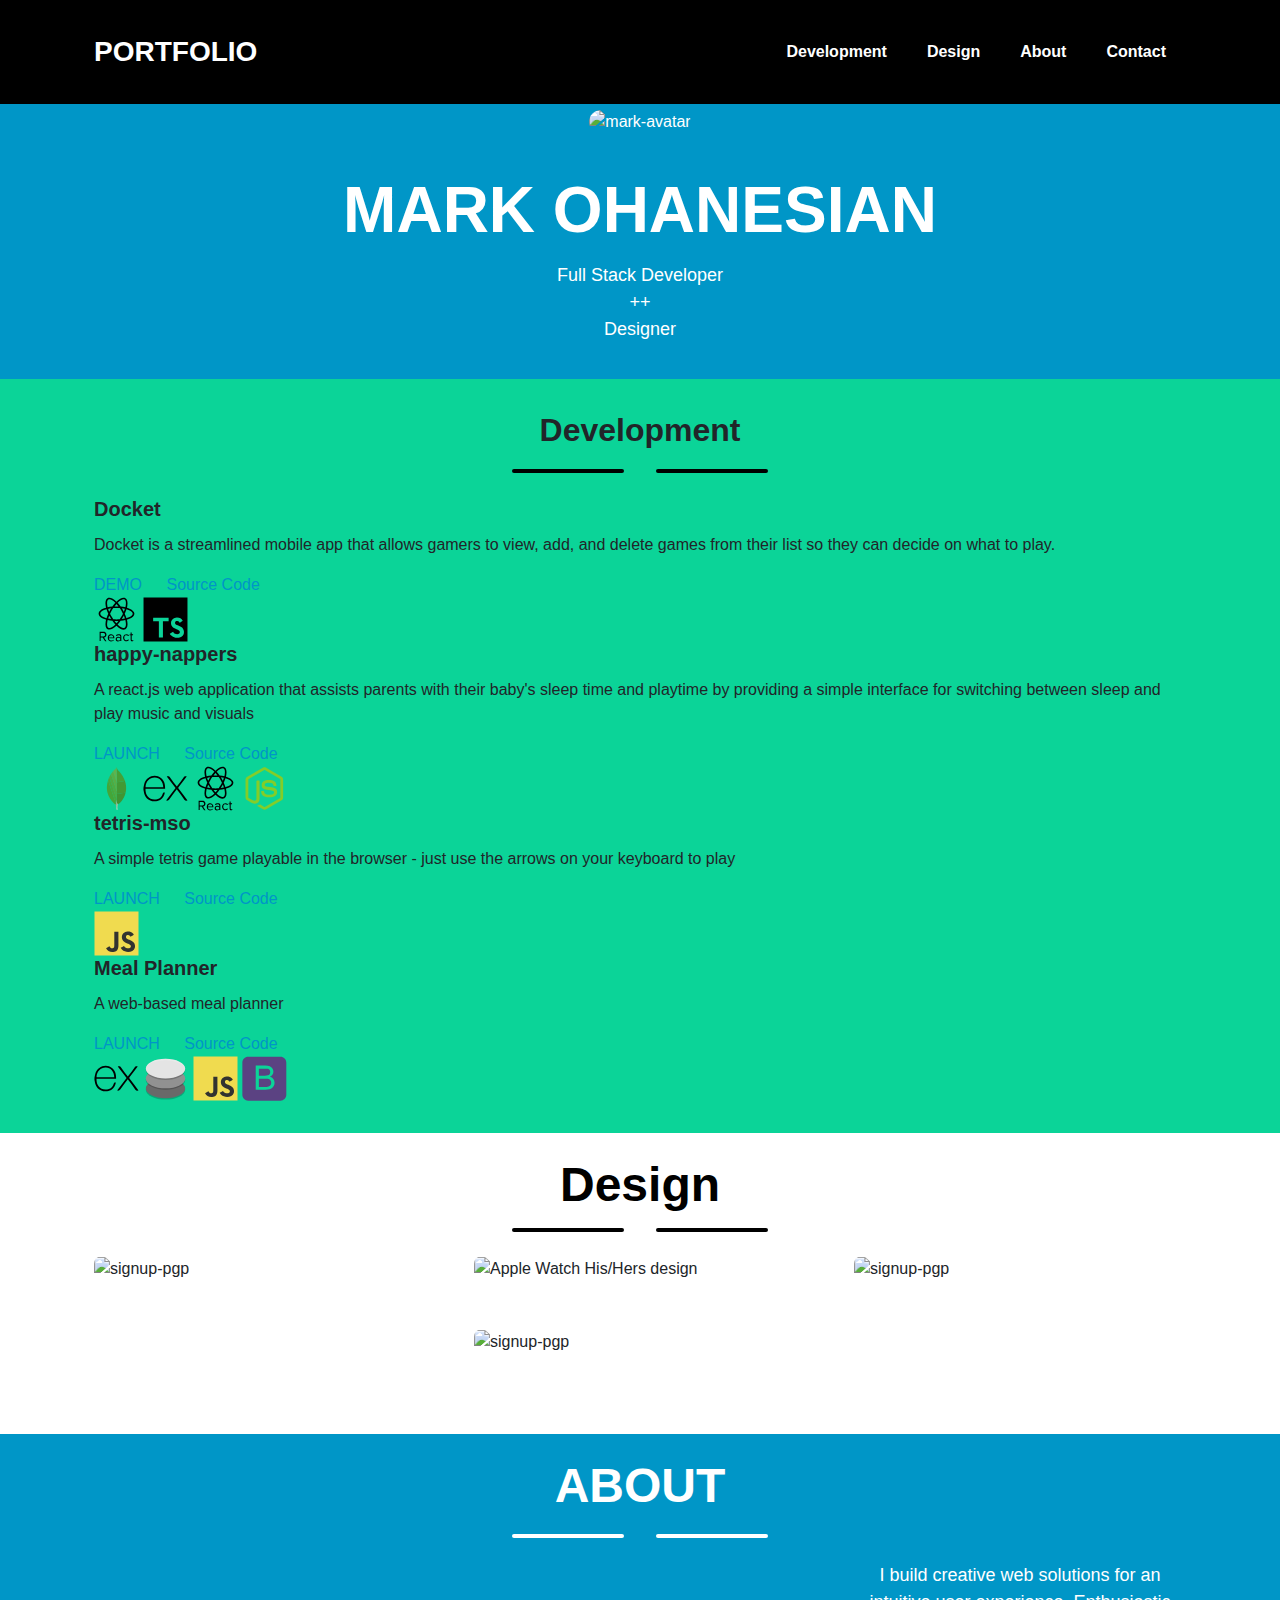
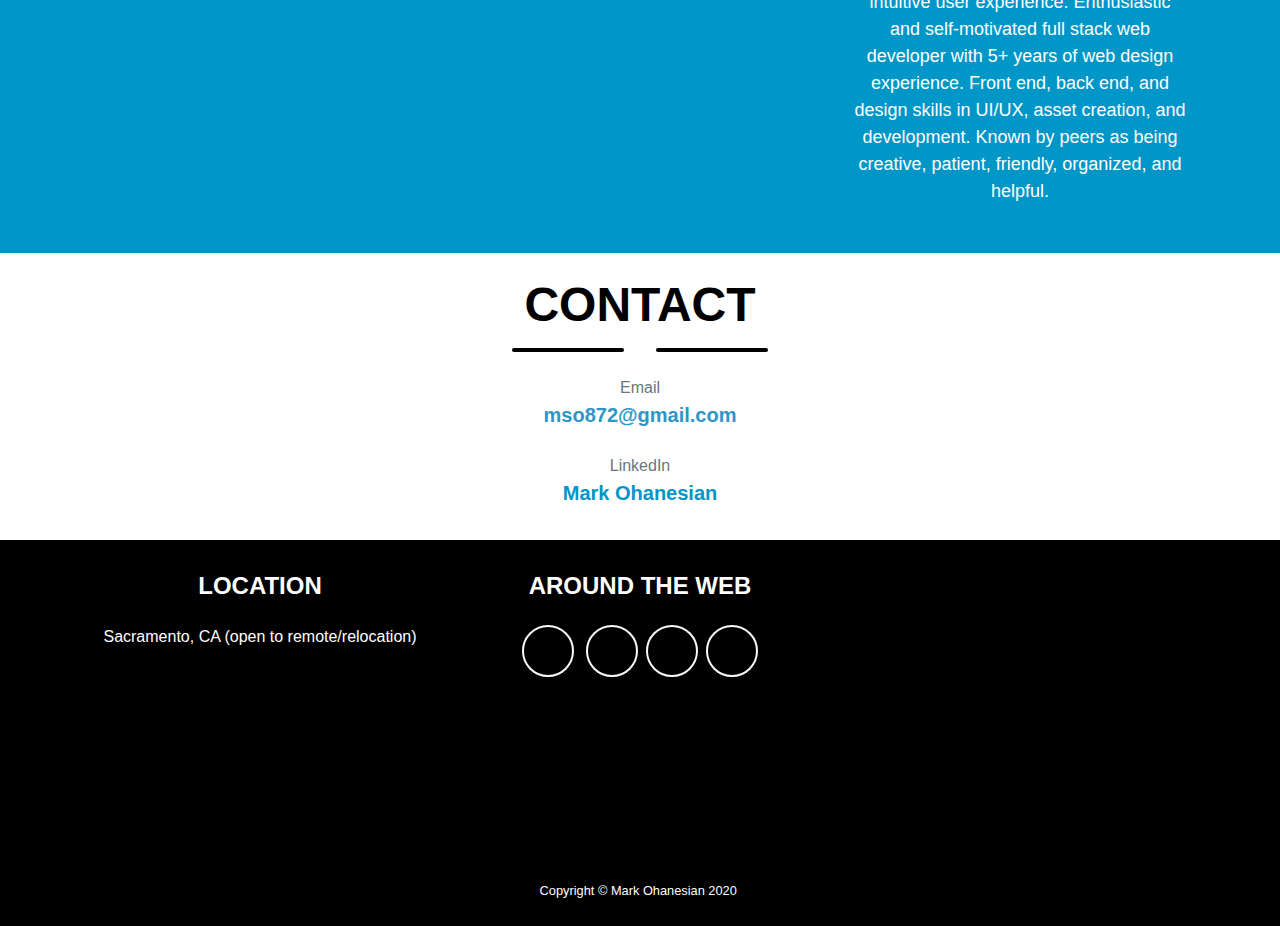
==== index.html @ aee5842e "updated CONTACT email link color" ====
<!DOCTYPE html>
<html lang="en">
  <head>
    <meta charset="utf-8" />
    <meta
      name="viewport"
      content="width=device-width, initial-scale=1, shrink-to-fit=no"
    />
    <meta name="description" content="" />
    <meta name="author" content="" />
    <title>Mark Ohanesian's Portfolio</title>
    <!-- Font Awesome icons (free version)-->
    <script
      src="https://cdnjs.cloudflare.com/ajax/libs/font-awesome/5.13.0/js/all.min.js"
      crossorigin="anonymous"
    ></script>
    <!-- Core theme CSS (includes Bootstrap)-->
    <link href="css/styles.css" rel="stylesheet" />
    <!-- Fonts CSS-->
    <link rel="stylesheet" href="css/heading.css" />
    <link rel="stylesheet" href="css/body.css" />
    <link rel="stylesheet" href="https://cdn.jsdelivr.net/gh/konpa/devicon@master/devicon.min.css">
  </head>
  <body id="page-top">
    <nav class="navbar navbar-expand-lg bg-secondary fixed-top" id="mainNav">
      <div class="container">
        <a class="navbar-brand js-scroll-trigger" href="#page-top">PORTFOLIO</a>
        <button
          class="navbar-toggler navbar-toggler-right font-weight-bold bg-primary text-white rounded"
          id="hamburger"
          type="button"
          data-toggle="collapse"
          data-target="#navbarResponsive"
          aria-controls="navbarResponsive"
          aria-expanded="false"
          aria-label="Toggle navigation"
        >
          <!-- Menu --> <i class="fas fa-bars" id="hamburger-bars"></i>
        </button>
        <div class="collapse navbar-collapse" id="navbarResponsive">
          <ul class="navbar-nav ml-auto">
            <li class="nav-item mx-0 mx-lg-1">
              <a
                class="nav-link py-3 px-0 px-lg-3 rounded js-scroll-trigger"
                href="#development"
                >Development</a
              >
            </li>
            <li class="nav-item mx-0 mx-lg-1">
              <a
                class="nav-link py-3 px-0 px-lg-3 rounded js-scroll-trigger"
                href="#design"
                >Design</a
              >
            </li>
            <li class="nav-item mx-0 mx-lg-1">
              <a
                class="nav-link py-3 px-0 px-lg-3 rounded js-scroll-trigger"
                href="#about"
                >About</a
              >
            </li>
            <li class="nav-item mx-0 mx-lg-1">
              <a
                class="nav-link py-3 px-0 px-lg-3 rounded js-scroll-trigger"
                href="#contact"
                >Contact</a
              >
            </li>
          </ul>
        </div>
      </div>
    </nav>
    <header class="masthead bg-primary text-white text-center" style="padding-top: 110px !important; padding-bottom: 20px !important;">
      <div class="container d-flex align-items-center flex-column">
        <div id="avatar-container"
          <!-- Masthead Avatar Image--><img
            class="masthead-avatar mb-5"
            src="assets/img/1P0A3399.jpg"
            alt="mark-avatar"
            style="border-radius: 150px;"
          />
        </div>
        <!-- Masthead Heading-->
        <h1 style="padding: 0px" class="masthead-heading mb-0">MARK OHANESIAN</h1>
        <br>
        <!-- Masthead Subheading-->
        <p style="padding: 0px" class="avatar-subtitle">
          Full Stack Developer<br>
          ++<br>
          Designer
        </p>
      </div>
    </header>
    <!-- Development section -->
    <section class="page-section portfolio" id="development">
      <div class="container">
        <!-- Development Section Heading-->
        <div class="text-center">
          <h2 "class="page-section-heading text-secondary mb-0 d-inline-block">
            Development
          </h2>
        </div>
        <!-- Icon Divider-->
        <div class="divider-custom">
          <div class="divider-custom-line"></div>
          <div class="divider-custom-icon"><i class="fas fa-code" ></i></div>
          <div class="divider-custom-line"></div>
        </div>
        <!-- Development Items-->
           <!-- Docket -->
            <div class="dev-project">
              <h5 class="card-title">Docket</h5>
              <p class="card-text">Docket is a streamlined mobile app that allows gamers to view, add, and delete games from their list so they can decide on what to play.</p>
              <div>
                <a href="https://github.com/markohanesian/docket/raw/master/assets/gifs/docket.gif" target="_blank" class="card-link">DEMO</a>
                <a href="https://github.com/markohanesian/docket" class="card-link">Source Code</a>
              </div> 
              <div class="dev-project-languages">
                <svg width="45px" height="45px" viewBox="0 0 128 128">
                  <path d="M64 81.7c7.3 7.1 14.5 11.3 20.3 11.3 1.9 0 3.7-.4 5.2-1.3 5.2-3 7.1-10.5 5.3-21.2-.3-1.9-.7-3.8-1.2-5.8 2-.6 3.8-1.2 5.6-1.8 10.1-3.9 15.7-9.3 15.7-15.2 0-6-5.6-11.4-15.7-15.2-1.8-.7-3.6-1.3-5.6-1.8.5-2 .9-3.9 1.2-5.8 1.7-10.9-.2-18.5-5.4-21.5-1.5-.9-3.3-1.3-5.2-1.3-5.7 0-13 4.2-20.3 11.3-7.2-7.1-14.4-11.3-20.2-11.3-1.9 0-3.7.4-5.2 1.3-5.2 3-7.1 10.5-5.3 21.2.3 1.9.7 3.8 1.2 5.8-2 .6-3.8 1.2-5.6 1.8-10.1 3.9-15.7 9.3-15.7 15.2 0 6 5.6 11.4 15.7 15.2 1.8.7 3.6 1.3 5.6 1.8-.5 2-.9 3.9-1.2 5.8-1.7 10.7.2 18.3 5.3 21.2 1.5.9 3.3 1.3 5.2 1.3 5.8.2 13-4 20.3-11zm-5.6-13.5c1.8.1 3.7.1 5.6.1 1.9 0 3.8 0 5.6-.1-1.8 2.4-3.7 4.6-5.6 6.7-1.9-2.1-3.8-4.3-5.6-6.7zm-12.4-10.3c1 1.7 1.9 3.3 3 4.9-3.1-.4-6-.9-8.8-1.5.9-2.7 1.9-5.5 3.1-8.3.8 1.6 1.7 3.3 2.7 4.9zm-5.8-24.1c2.8-.6 5.7-1.1 8.8-1.5-1 1.6-2 3.2-3 4.9-1 1.7-1.9 3.3-2.7 5-1.3-2.9-2.3-5.7-3.1-8.4zm5.5 13.7c1.3-2.7 2.7-5.4 4.3-8.1 1.5-2.6 3.2-5.2 4.9-7.8 3-.2 6-.3 9.1-.3 3.2 0 6.2.1 9.1.3 1.8 2.6 3.4 5.2 4.9 7.8 1.6 2.7 3 5.4 4.3 8.1-1.3 2.7-2.7 5.4-4.3 8.1-1.5 2.6-3.2 5.2-4.9 7.8-3 .2-6 .3-9.1.3-3.2 0-6.2-.1-9.1-.3-1.8-2.6-3.4-5.2-4.9-7.8-1.6-2.7-3-5.4-4.3-8.1zm39.1-5.4l-2.7-5c-1-1.7-1.9-3.3-3-4.9 3.1.4 6 .9 8.8 1.5-.9 2.8-1.9 5.6-3.1 8.4zm0 10.8c1.2 2.8 2.2 5.6 3.1 8.3-2.8.6-5.7 1.1-8.8 1.5 1-1.6 2-3.2 3-4.9.9-1.5 1.8-3.2 2.7-4.9zm2.3 34.7c-.8.5-1.8.7-2.9.7-4.9 0-11-4-17-10 2.9-3.1 5.7-6.6 8.5-10.5 4.7-.4 9.2-1.1 13.4-2.1.5 1.8.8 3.6 1.1 5.4 1.4 8.5.3 14.6-3.1 16.5zm5.2-52.7c11.2 3.2 17.9 8.1 17.9 12.6 0 3.9-4.6 7.8-12.7 10.9-1.6.6-3.4 1.2-5.2 1.7-1.3-4.1-2.9-8.3-4.9-12.6 2-4.3 3.7-8.5 4.9-12.6zm-8-28.2c1.1 0 2 .2 2.9.7 3.3 1.9 4.5 7.9 3.1 16.5-.3 1.7-.7 3.5-1.1 5.4-4.2-.9-8.7-1.6-13.4-2.1-2.7-3.9-5.6-7.4-8.5-10.5 6-5.9 12.1-10 17-10zm-14.7 20.1c-1.8-.1-3.7-.1-5.6-.1s-3.8 0-5.6.1c1.8-2.4 3.7-4.6 5.6-6.7 1.9 2.1 3.8 4.4 5.6 6.7zm-28.7-19.4c.8-.5 1.8-.7 2.9-.7 4.9 0 11 4 17 10-2.9 3.1-5.7 6.6-8.5 10.5-4.7.4-9.2 1.1-13.4 2.1-.5-1.8-.8-3.6-1.1-5.4-1.4-8.5-.3-14.5 3.1-16.5zm-5.2 52.7c-11.2-3.2-17.9-8.1-17.9-12.6 0-3.9 4.6-7.8 12.7-10.9 1.6-.6 3.4-1.2 5.2-1.7 1.3 4.1 2.9 8.3 4.9 12.6-2 4.3-3.7 8.6-4.9 12.6zm2.1 11c.3-1.7.7-3.5 1.1-5.4 4.2.9 8.7 1.6 13.4 2.1 2.7 3.9 5.6 7.4 8.5 10.5-6 5.9-12.1 10-17 10-1.1 0-2-.2-2.9-.7-3.4-1.9-4.5-8-3.1-16.5zM33.6 112.3c2.2-2.7 2.3-5.7 1.1-8.7-1.2-3-3.7-4.4-6.8-4.5-3.7-.1-7.5 0-11.2 0h-.7v25.9h3v-9.8h4.7c.6 0 1.1.2 1.4.7l6 9.3c.1.2.4.5.6.5h3.9c-2.4-3.7-4.7-7.2-7.1-10.8 2.1-.3 3.9-1 5.1-2.6zm-14.6-.2v-9.9h1.1c2.3 0 4.7-.1 7 .1 2.7.1 4.6 2.2 4.6 4.9s-2.2 4.8-4.9 4.9c-2.4.1-4.8 0-7.8 0zM57.7 113.4c-1.6-7-8-8.8-12.9-6.6-3.8 1.7-5.5 5-5.6 9.1-.1 3.1.8 5.9 3.2 8 2.7 2.4 6 2.7 9.4 2.1 1.9-.4 3.6-1.3 4.9-2.7-.5-.7-1-1.4-1.5-2-2.8 2.4-5.9 3.2-9.3 1.6-2.2-1.1-3.3-3.8-3.5-5.8h15.5v-1.3c.1-.9 0-1.7-.2-2.4zm-15.1 1.6c-.3-3 2.7-6.2 6-6.2 3.8-.1 6.2 2.2 6.3 6.2h-12.3zM73.3 106.3c-1.5-.3-3.1-.4-4.6-.3-2.4.2-4.5 1.3-6.2 3.1.5.7.9 1.4 1.5 2.2.2-.2.4-.4.6-.5 1.6-1.5 3.5-2.3 5.8-2.1 1.8.1 3.5.7 4 2.5.4 1.4.3 2.9.4 4.4-.3 0-.4-.1-.5-.2-2.4-2-5.1-2.4-8-1.7-2.7.7-4.4 2.8-4.6 5.5-.2 3.1 1.2 5.4 3.9 6.5 1.7.7 3.6.7 5.4.3 1.4-.3 2-1.1 4-2.2v1.3h2.8c0-4 .1-8.9 0-13.5 0-2.9-1.7-4.7-4.5-5.3zm1.4 12.6c-.1.3 0 .6 0 .9 0 2.1-.5 2.8-2.5 3.6-1.4.5-2.9.7-4.4.2-1.7-.5-2.9-2-2.9-3.7-.1-1.7 1-3.4 2.7-3.9 2.3-.8 4.4-.3 6.3 1.1.6.5 1 1 .8 1.8zM90.3 109c2.6-.8 5-.3 6.8 1.9l.3.2c.7-.6 1.3-1.2 2.1-1.9-.3-.3-.4-.5-.6-.8-2.9-3.1-8.6-3.5-12.1-1-4.9 3.6-4.8 10.6-2.4 14.3 2.3 3.5 5.6 4.7 9.5 4.2 2.3-.3 4.2-1.4 5.7-3.3-.7-.6-1.4-1.2-2.1-1.9-.2.2-.3.3-.4.5-2.7 3-7.2 2.7-9.6-.5-1.4-1.9-1.7-4.1-1.3-6.3.2-2.5 1.5-4.5 4.1-5.4zM111.1 122.6c-.2.1-.3.2-.3.2-.8.6-1.6.7-2.5.4-.9-.4-1-1.2-1.1-2v-11.4c0-.2 0 .2.1-.8h3.8v-3h-4v-5h-3v5.4h-2.6c-.2 0-.5.2-.5.4-.1.7 0 1.2 0 2.2h3.2v12.799999999999999c0 1.6.4 3 1.8 3.8 1.5.9 4.4.7 5.7-.4.2-.1.3-.5.3-.6-.3-.6-.6-1.3-.9-2z"></path>
                </svg>
                <svg width="45px" height="45px" viewBox="0 0 128 128">
                  <path id="original-2" data-name="original" class="cls-2" d="M1.5,63.91v62.5h125V1.41H1.5Zm100.73-5a15.56,15.56,0,0,1,7.82,4.5,20.58,20.58,0,0,1,3,4c0,.16-5.4,3.81-8.69,5.85-.12.08-.6-.44-1.13-1.23a7.09,7.09,0,0,0-5.87-3.53c-3.79-.26-6.23,1.73-6.21,5a4.58,4.58,0,0,0,.54,2.34c.83,1.73,2.38,2.76,7.24,4.86,8.95,3.85,12.78,6.39,15.16,10,2.66,4,3.25,10.46,1.45,15.24-2,5.2-6.9,8.73-13.83,9.9a38.32,38.32,0,0,1-9.52-.1,23,23,0,0,1-12.72-6.63c-1.15-1.27-3.39-4.58-3.25-4.82a9.34,9.34,0,0,1,1.15-.73L82,101l3.59-2.08.75,1.11a16.78,16.78,0,0,0,4.74,4.54c4,2.1,9.46,1.81,12.16-.62a5.43,5.43,0,0,0,.69-6.92c-1-1.39-3-2.56-8.59-5-6.45-2.78-9.23-4.5-11.77-7.24a16.48,16.48,0,0,1-3.43-6.25,25,25,0,0,1-.22-8c1.33-6.23,6-10.58,12.82-11.87A31.66,31.66,0,0,1,102.23,58.93ZM72.89,64.15l0,5.12H56.66V115.5H45.15V69.26H28.88v-5A49.19,49.19,0,0,1,29,59.09C29.08,59,39,59,51,59L72.83,59Z"></path>
                </svg>
              </div>
            </div>
          <!-- happy-nappers -->
          <div class="dev-project">
            <h5 class="card-title">happy-nappers</h5>
            <p class="card-text">A react.js web application that assists parents with their baby's sleep time and playtime by providing a simple interface for switching between sleep and play music and visuals</p>
            <div>
              <a href="https://happy-nappers.herokuapp.com/login" class="card-link">LAUNCH</a>
              <a href="https://github.com/markohanesian/happy-nappers" class="card-link">Source Code</a>
            </div>  
            <div class="dev-project-languages">
              <svg width="45px" height="45px" viewBox="0 0 128 128">
                <path fill-rule="evenodd" clip-rule="evenodd" fill="#439934" d="M88.038 42.812c1.605 4.643 2.761 9.383 3.141 14.296.472 6.095.256 12.147-1.029 18.142-.035.165-.109.32-.164.48-.403.001-.814-.049-1.208.012-3.329.523-6.655 1.065-9.981 1.604-3.438.557-6.881 1.092-10.313 1.687-1.216.21-2.721-.041-3.212 1.641-.014.046-.154.054-.235.08l.166-10.051c-.057-8.084-.113-16.168-.169-24.252l1.602-.275c2.62-.429 5.24-.864 7.862-1.281 3.129-.497 6.261-.98 9.392-1.465 1.381-.215 2.764-.412 4.148-.618z"></path><path fill-rule="evenodd" clip-rule="evenodd" fill="#45A538" d="M61.729 110.054c-1.69-1.453-3.439-2.842-5.059-4.37-8.717-8.222-15.093-17.899-18.233-29.566-.865-3.211-1.442-6.474-1.627-9.792-.13-2.322-.318-4.665-.154-6.975.437-6.144 1.325-12.229 3.127-18.147l.099-.138c.175.233.427.439.516.702 1.759 5.18 3.505 10.364 5.242 15.551 5.458 16.3 10.909 32.604 16.376 48.9.107.318.384.579.583.866l-.87 2.969z"></path><path fill-rule="evenodd" clip-rule="evenodd" fill="#46A037" d="M88.038 42.812c-1.384.206-2.768.403-4.149.616-3.131.485-6.263.968-9.392 1.465-2.622.417-5.242.852-7.862 1.281l-1.602.275-.012-1.045c-.053-.859-.144-1.717-.154-2.576-.069-5.478-.112-10.956-.18-16.434-.042-3.429-.105-6.857-.175-10.285-.043-2.13-.089-4.261-.185-6.388-.052-1.143-.236-2.28-.311-3.423-.042-.657.016-1.319.029-1.979.817 1.583 1.616 3.178 2.456 4.749 1.327 2.484 3.441 4.314 5.344 6.311 7.523 7.892 12.864 17.068 16.193 27.433z"></path><path fill-rule="evenodd" clip-rule="evenodd" fill="#409433" d="M65.036 80.753c.081-.026.222-.034.235-.08.491-1.682 1.996-1.431 3.212-1.641 3.432-.594 6.875-1.13 10.313-1.687 3.326-.539 6.652-1.081 9.981-1.604.394-.062.805-.011 1.208-.012-.622 2.22-1.112 4.488-1.901 6.647-.896 2.449-1.98 4.839-3.131 7.182-1.72 3.503-3.863 6.77-6.353 9.763-1.919 2.308-4.058 4.441-6.202 6.548-1.185 1.165-2.582 2.114-3.882 3.161l-.337-.23-1.214-1.038-1.256-2.753c-.865-3.223-1.319-6.504-1.394-9.838l.023-.561.171-2.426c.057-.828.133-1.655.168-2.485.129-2.982.241-5.964.359-8.946z"></path><path fill-rule="evenodd" clip-rule="evenodd" fill="#4FAA41" d="M65.036 80.753c-.118 2.982-.23 5.964-.357 8.947-.035.83-.111 1.657-.168 2.485l-.765.289c-1.699-5.002-3.399-9.951-5.062-14.913-2.75-8.209-5.467-16.431-8.213-24.642-2.217-6.628-4.452-13.249-6.7-19.867-.105-.31-.407-.552-.617-.826l4.896-9.002c.168.292.39.565.496.879 2.265 6.703 4.526 13.407 6.768 20.118 2.916 8.73 5.814 17.467 8.728 26.198.116.349.308.671.491 1.062l.67-.78c-.056 3.351-.112 6.701-.167 10.052z"></path><path fill-rule="evenodd" clip-rule="evenodd" fill="#4AA73C" d="M43.155 32.227c.21.274.511.516.617.826 2.248 6.618 4.483 13.239 6.7 19.867 2.746 8.211 5.463 16.433 8.213 24.642 1.662 4.961 3.362 9.911 5.062 14.913l.765-.289-.171 2.426-.155.559c-.266 2.656-.49 5.318-.814 7.968-.163 1.328-.509 2.632-.772 3.947-.198-.287-.476-.548-.583-.866-5.467-16.297-10.918-32.6-16.376-48.9-1.737-5.187-3.483-10.371-5.242-15.551-.089-.263-.34-.469-.516-.702 1.09-2.947 2.181-5.894 3.272-8.84z"></path><path fill-rule="evenodd" clip-rule="evenodd" fill="#57AE47" d="M65.202 70.702l-.67.78c-.183-.391-.375-.714-.491-1.062-2.913-8.731-5.812-17.468-8.728-26.198-2.242-6.711-4.503-13.415-6.768-20.118-.105-.314-.327-.588-.496-.879l6.055-7.965c.191.255.463.482.562.769 1.681 4.921 3.347 9.848 5.003 14.778 1.547 4.604 3.071 9.215 4.636 13.813.105.308.47.526.714.786l.012 1.045c.058 8.082.115 16.167.171 24.251z"></path><path fill-rule="evenodd" clip-rule="evenodd" fill="#60B24F" d="M65.021 45.404c-.244-.26-.609-.478-.714-.786-1.565-4.598-3.089-9.209-4.636-13.813-1.656-4.93-3.322-9.856-5.003-14.778-.099-.287-.371-.514-.562-.769 1.969-1.928 3.877-3.925 5.925-5.764 1.821-1.634 3.285-3.386 3.352-5.968.003-.107.059-.214.145-.514l.519 1.306c-.013.661-.072 1.322-.029 1.979.075 1.143.259 2.28.311 3.423.096 2.127.142 4.258.185 6.388.069 3.428.132 6.856.175 10.285.067 5.478.111 10.956.18 16.434.008.861.098 1.718.152 2.577z"></path><path fill-rule="evenodd" clip-rule="evenodd" fill="#A9AA88" d="M62.598 107.085c.263-1.315.609-2.62.772-3.947.325-2.649.548-5.312.814-7.968l.066-.01.066.011c.075 3.334.529 6.615 1.394 9.838-.176.232-.425.439-.518.701-.727 2.05-1.412 4.116-2.143 6.166-.1.28-.378.498-.574.744l-.747-2.566.87-2.969z"></path><path fill-rule="evenodd" clip-rule="evenodd" fill="#B6B598" d="M62.476 112.621c.196-.246.475-.464.574-.744.731-2.05 1.417-4.115 2.143-6.166.093-.262.341-.469.518-.701l1.255 2.754c-.248.352-.59.669-.728 1.061l-2.404 7.059c-.099.283-.437.483-.663.722l-.695-3.985z"></path><path fill-rule="evenodd" clip-rule="evenodd" fill="#C2C1A7" d="M63.171 116.605c.227-.238.564-.439.663-.722l2.404-7.059c.137-.391.48-.709.728-1.061l1.215 1.037c-.587.58-.913 1.25-.717 2.097l-.369 1.208c-.168.207-.411.387-.494.624-.839 2.403-1.64 4.819-2.485 7.222-.107.305-.404.544-.614.812-.109-1.387-.22-2.771-.331-4.158z"></path><path fill-rule="evenodd" clip-rule="evenodd" fill="#CECDB7" d="M63.503 120.763c.209-.269.506-.508.614-.812.845-2.402 1.646-4.818 2.485-7.222.083-.236.325-.417.494-.624l-.509 5.545c-.136.157-.333.294-.398.477-.575 1.614-1.117 3.24-1.694 4.854-.119.333-.347.627-.525.938-.158-.207-.441-.407-.454-.623-.051-.841-.016-1.688-.013-2.533z"></path><path fill-rule="evenodd" clip-rule="evenodd" fill="#DBDAC7" d="M63.969 123.919c.178-.312.406-.606.525-.938.578-1.613 1.119-3.239 1.694-4.854.065-.183.263-.319.398-.477l.012 3.64-1.218 3.124-1.411-.495z"></path><path fill-rule="evenodd" clip-rule="evenodd" fill="#EBE9DC" d="M65.38 124.415l1.218-3.124.251 3.696-1.469-.572z"></path><path fill-rule="evenodd" clip-rule="evenodd" fill="#CECDB7" d="M67.464 110.898c-.196-.847.129-1.518.717-2.097l.337.23-1.054 1.867z"></path><path fill-rule="evenodd" clip-rule="evenodd" fill="#4FAA41" d="M64.316 95.172l-.066-.011-.066.01.155-.559-.023.56z"></path>
              </svg>
              <svg width="45px" height="45px" viewBox="0 0 128 128">
                <path d="M126.67,98.44c-4.56,1.16-7.38.05-9.91-3.75-5.68-8.51-11.95-16.63-18-24.9-.78-1.07-1.59-2.12-2.6-3.45C89,76,81.85,85.2,75.14,94.77c-2.4,3.42-4.92,4.91-9.4,3.7L92.66,62.34,67.6,29.71c4.31-.84,7.29-.41,9.93,3.45,5.83,8.52,12.26,16.63,18.67,25.21C102.65,49.82,109,41.7,115,33.26c2.41-3.42,5-4.72,9.33-3.46-3.28,4.35-6.49,8.63-9.72,12.88-4.36,5.73-8.64,11.53-13.16,17.14-1.61,2-1.35,3.3.09,5.19C109.9,76,118.16,87.1,126.67,98.44Z"></path><path d="M1.33,61.74c.72-3.61,1.2-7.29,2.2-10.83,6-21.43,30.6-30.34,47.5-17.06C60.93,41.64,63.39,52.62,62.9,65H7.1c-.84,22.21,15.15,35.62,35.53,28.78,7.15-2.4,11.36-8,13.47-15,1.07-3.51,2.84-4.06,6.14-3.06-1.69,8.76-5.52,16.08-13.52,20.66-12,6.86-29.13,4.64-38.14-4.89C5.26,85.89,3,78.92,2,71.39c-.15-1.2-.46-2.38-.7-3.57Q1.33,64.78,1.33,61.74ZM7.2,60.25H57.63c-.33-16.06-10.33-27.47-24-27.57C18.63,32.56,7.85,43.7,7.2,60.25Z"></path>
              </svg>
              <svg width="45px" height="45px" viewBox="0 0 128 128">
                <path d="M64 81.7c7.3 7.1 14.5 11.3 20.3 11.3 1.9 0 3.7-.4 5.2-1.3 5.2-3 7.1-10.5 5.3-21.2-.3-1.9-.7-3.8-1.2-5.8 2-.6 3.8-1.2 5.6-1.8 10.1-3.9 15.7-9.3 15.7-15.2 0-6-5.6-11.4-15.7-15.2-1.8-.7-3.6-1.3-5.6-1.8.5-2 .9-3.9 1.2-5.8 1.7-10.9-.2-18.5-5.4-21.5-1.5-.9-3.3-1.3-5.2-1.3-5.7 0-13 4.2-20.3 11.3-7.2-7.1-14.4-11.3-20.2-11.3-1.9 0-3.7.4-5.2 1.3-5.2 3-7.1 10.5-5.3 21.2.3 1.9.7 3.8 1.2 5.8-2 .6-3.8 1.2-5.6 1.8-10.1 3.9-15.7 9.3-15.7 15.2 0 6 5.6 11.4 15.7 15.2 1.8.7 3.6 1.3 5.6 1.8-.5 2-.9 3.9-1.2 5.8-1.7 10.7.2 18.3 5.3 21.2 1.5.9 3.3 1.3 5.2 1.3 5.8.2 13-4 20.3-11zm-5.6-13.5c1.8.1 3.7.1 5.6.1 1.9 0 3.8 0 5.6-.1-1.8 2.4-3.7 4.6-5.6 6.7-1.9-2.1-3.8-4.3-5.6-6.7zm-12.4-10.3c1 1.7 1.9 3.3 3 4.9-3.1-.4-6-.9-8.8-1.5.9-2.7 1.9-5.5 3.1-8.3.8 1.6 1.7 3.3 2.7 4.9zm-5.8-24.1c2.8-.6 5.7-1.1 8.8-1.5-1 1.6-2 3.2-3 4.9-1 1.7-1.9 3.3-2.7 5-1.3-2.9-2.3-5.7-3.1-8.4zm5.5 13.7c1.3-2.7 2.7-5.4 4.3-8.1 1.5-2.6 3.2-5.2 4.9-7.8 3-.2 6-.3 9.1-.3 3.2 0 6.2.1 9.1.3 1.8 2.6 3.4 5.2 4.9 7.8 1.6 2.7 3 5.4 4.3 8.1-1.3 2.7-2.7 5.4-4.3 8.1-1.5 2.6-3.2 5.2-4.9 7.8-3 .2-6 .3-9.1.3-3.2 0-6.2-.1-9.1-.3-1.8-2.6-3.4-5.2-4.9-7.8-1.6-2.7-3-5.4-4.3-8.1zm39.1-5.4l-2.7-5c-1-1.7-1.9-3.3-3-4.9 3.1.4 6 .9 8.8 1.5-.9 2.8-1.9 5.6-3.1 8.4zm0 10.8c1.2 2.8 2.2 5.6 3.1 8.3-2.8.6-5.7 1.1-8.8 1.5 1-1.6 2-3.2 3-4.9.9-1.5 1.8-3.2 2.7-4.9zm2.3 34.7c-.8.5-1.8.7-2.9.7-4.9 0-11-4-17-10 2.9-3.1 5.7-6.6 8.5-10.5 4.7-.4 9.2-1.1 13.4-2.1.5 1.8.8 3.6 1.1 5.4 1.4 8.5.3 14.6-3.1 16.5zm5.2-52.7c11.2 3.2 17.9 8.1 17.9 12.6 0 3.9-4.6 7.8-12.7 10.9-1.6.6-3.4 1.2-5.2 1.7-1.3-4.1-2.9-8.3-4.9-12.6 2-4.3 3.7-8.5 4.9-12.6zm-8-28.2c1.1 0 2 .2 2.9.7 3.3 1.9 4.5 7.9 3.1 16.5-.3 1.7-.7 3.5-1.1 5.4-4.2-.9-8.7-1.6-13.4-2.1-2.7-3.9-5.6-7.4-8.5-10.5 6-5.9 12.1-10 17-10zm-14.7 20.1c-1.8-.1-3.7-.1-5.6-.1s-3.8 0-5.6.1c1.8-2.4 3.7-4.6 5.6-6.7 1.9 2.1 3.8 4.4 5.6 6.7zm-28.7-19.4c.8-.5 1.8-.7 2.9-.7 4.9 0 11 4 17 10-2.9 3.1-5.7 6.6-8.5 10.5-4.7.4-9.2 1.1-13.4 2.1-.5-1.8-.8-3.6-1.1-5.4-1.4-8.5-.3-14.5 3.1-16.5zm-5.2 52.7c-11.2-3.2-17.9-8.1-17.9-12.6 0-3.9 4.6-7.8 12.7-10.9 1.6-.6 3.4-1.2 5.2-1.7 1.3 4.1 2.9 8.3 4.9 12.6-2 4.3-3.7 8.6-4.9 12.6zm2.1 11c.3-1.7.7-3.5 1.1-5.4 4.2.9 8.7 1.6 13.4 2.1 2.7 3.9 5.6 7.4 8.5 10.5-6 5.9-12.1 10-17 10-1.1 0-2-.2-2.9-.7-3.4-1.9-4.5-8-3.1-16.5zM33.6 112.3c2.2-2.7 2.3-5.7 1.1-8.7-1.2-3-3.7-4.4-6.8-4.5-3.7-.1-7.5 0-11.2 0h-.7v25.9h3v-9.8h4.7c.6 0 1.1.2 1.4.7l6 9.3c.1.2.4.5.6.5h3.9c-2.4-3.7-4.7-7.2-7.1-10.8 2.1-.3 3.9-1 5.1-2.6zm-14.6-.2v-9.9h1.1c2.3 0 4.7-.1 7 .1 2.7.1 4.6 2.2 4.6 4.9s-2.2 4.8-4.9 4.9c-2.4.1-4.8 0-7.8 0zM57.7 113.4c-1.6-7-8-8.8-12.9-6.6-3.8 1.7-5.5 5-5.6 9.1-.1 3.1.8 5.9 3.2 8 2.7 2.4 6 2.7 9.4 2.1 1.9-.4 3.6-1.3 4.9-2.7-.5-.7-1-1.4-1.5-2-2.8 2.4-5.9 3.2-9.3 1.6-2.2-1.1-3.3-3.8-3.5-5.8h15.5v-1.3c.1-.9 0-1.7-.2-2.4zm-15.1 1.6c-.3-3 2.7-6.2 6-6.2 3.8-.1 6.2 2.2 6.3 6.2h-12.3zM73.3 106.3c-1.5-.3-3.1-.4-4.6-.3-2.4.2-4.5 1.3-6.2 3.1.5.7.9 1.4 1.5 2.2.2-.2.4-.4.6-.5 1.6-1.5 3.5-2.3 5.8-2.1 1.8.1 3.5.7 4 2.5.4 1.4.3 2.9.4 4.4-.3 0-.4-.1-.5-.2-2.4-2-5.1-2.4-8-1.7-2.7.7-4.4 2.8-4.6 5.5-.2 3.1 1.2 5.4 3.9 6.5 1.7.7 3.6.7 5.4.3 1.4-.3 2-1.1 4-2.2v1.3h2.8c0-4 .1-8.9 0-13.5 0-2.9-1.7-4.7-4.5-5.3zm1.4 12.6c-.1.3 0 .6 0 .9 0 2.1-.5 2.8-2.5 3.6-1.4.5-2.9.7-4.4.2-1.7-.5-2.9-2-2.9-3.7-.1-1.7 1-3.4 2.7-3.9 2.3-.8 4.4-.3 6.3 1.1.6.5 1 1 .8 1.8zM90.3 109c2.6-.8 5-.3 6.8 1.9l.3.2c.7-.6 1.3-1.2 2.1-1.9-.3-.3-.4-.5-.6-.8-2.9-3.1-8.6-3.5-12.1-1-4.9 3.6-4.8 10.6-2.4 14.3 2.3 3.5 5.6 4.7 9.5 4.2 2.3-.3 4.2-1.4 5.7-3.3-.7-.6-1.4-1.2-2.1-1.9-.2.2-.3.3-.4.5-2.7 3-7.2 2.7-9.6-.5-1.4-1.9-1.7-4.1-1.3-6.3.2-2.5 1.5-4.5 4.1-5.4zM111.1 122.6c-.2.1-.3.2-.3.2-.8.6-1.6.7-2.5.4-.9-.4-1-1.2-1.1-2v-11.4c0-.2 0 .2.1-.8h3.8v-3h-4v-5h-3v5.4h-2.6c-.2 0-.5.2-.5.4-.1.7 0 1.2 0 2.2h3.2v12.799999999999999c0 1.6.4 3 1.8 3.8 1.5.9 4.4.7 5.7-.4.2-.1.3-.5.3-.6-.3-.6-.6-1.3-.9-2z"></path>
              </svg>
              <svg width="45px" height="45px" viewBox="0 0 128 128">
                <path fill="#83CD29" d="M112.771 30.334l-44.097-25.605c-2.781-1.584-6.402-1.584-9.205 0l-44.568 25.605c-2.87 1.651-4.901 4.754-4.901 8.073v51.142c0 3.319 2.084 6.423 4.954 8.083l11.775 6.688c5.628 2.772 7.617 2.772 10.178 2.772 8.333 0 13.093-5.039 13.093-13.828v-50.49c0-.713-.371-1.774-1.071-1.774h-5.623c-.712 0-2.306 1.061-2.306 1.773v50.49c0 3.896-3.524 7.773-10.11 4.48l-12.167-7.013c-.424-.23-.723-.693-.723-1.181v-51.142c0-.482.555-.966.982-1.213l44.424-25.561c.415-.235 1.025-.235 1.439 0l43.882 25.555c.42.253.272.722.272 1.219v51.142c0 .488.183.963-.232 1.198l-44.086 25.576c-.378.227-.847.227-1.261 0l-11.307-6.749c-.341-.198-.746-.269-1.073-.086-3.146 1.783-3.726 2.02-6.677 3.043-.726.253-1.797.692.41 1.929l14.798 8.754c1.417.82 3.027 1.246 4.647 1.246 1.642 0 3.25-.426 4.667-1.246l43.885-25.582c2.87-1.672 4.23-4.764 4.23-8.083v-51.142c0-3.319-1.36-6.414-4.229-8.073zM77.91 81.445c-11.726 0-14.309-3.235-15.17-9.066-.1-.628-.633-1.379-1.272-1.379h-5.731c-.709 0-1.279.86-1.279 1.566 0 7.466 4.059 16.512 23.453 16.512 14.039 0 22.088-5.455 22.088-15.109 0-9.572-6.467-12.084-20.082-13.886-13.762-1.819-15.16-2.738-15.16-5.962 0-2.658 1.184-6.203 11.374-6.203 9.105 0 12.461 1.954 13.842 8.091.118.577.645.991 1.24.991h5.754c.354 0 .692-.143.94-.396.24-.272.367-.613.335-.979-.891-10.568-7.912-15.493-22.112-15.493-12.631 0-20.166 5.334-20.166 14.275 0 9.698 7.497 12.378 19.622 13.577 14.505 1.422 15.633 3.542 15.633 6.395 0 4.955-3.978 7.066-13.309 7.066z"></path>
              </svg>
            </div>
          </div>
          <!-- tetris-mso -->
          <div class="dev-project">

              <h5 class="card-title">tetris-mso</h5>
              <p class="card-text">A simple tetris game playable in the browser - just use the arrows on your keyboard to play</p>
              <div>
                <a href="https://markohanesian.github.io/tetris-mso/" class="card-link">LAUNCH</a>
                <a href="https://github.com/markohanesian/tetris-mso" class="card-link">Source Code</a>
              </div>
              <div class="dev-project-languages">
                <svg width="45px" height="45px" viewBox="0 0 128 128">
                  <path fill="#F0DB4F" d="M1.408 1.408h125.184v125.185h-125.184z"></path><path fill="#323330" d="M116.347 96.736c-.917-5.711-4.641-10.508-15.672-14.981-3.832-1.761-8.104-3.022-9.377-5.926-.452-1.69-.512-2.642-.226-3.665.821-3.32 4.784-4.355 7.925-3.403 2.023.678 3.938 2.237 5.093 4.724 5.402-3.498 5.391-3.475 9.163-5.879-1.381-2.141-2.118-3.129-3.022-4.045-3.249-3.629-7.676-5.498-14.756-5.355l-3.688.477c-3.534.893-6.902 2.748-8.877 5.235-5.926 6.724-4.236 18.492 2.975 23.335 7.104 5.332 17.54 6.545 18.873 11.531 1.297 6.104-4.486 8.08-10.234 7.378-4.236-.881-6.592-3.034-9.139-6.949-4.688 2.713-4.688 2.713-9.508 5.485 1.143 2.499 2.344 3.63 4.26 5.795 9.068 9.198 31.76 8.746 35.83-5.176.165-.478 1.261-3.666.38-8.581zm-46.885-37.793h-11.709l-.048 30.272c0 6.438.333 12.34-.714 14.149-1.713 3.558-6.152 3.117-8.175 2.427-2.059-1.012-3.106-2.451-4.319-4.485-.333-.584-.583-1.036-.667-1.071l-9.52 5.83c1.583 3.249 3.915 6.069 6.902 7.901 4.462 2.678 10.459 3.499 16.731 2.059 4.082-1.189 7.604-3.652 9.448-7.401 2.666-4.915 2.094-10.864 2.07-17.444.06-10.735.001-21.468.001-32.237z"></path>
                </svg>
              </div>
          </div>
          <!-- Meal Planner -->
          <div class="dev-project">

              <h5 class="card-title">Meal Planner</h5>
              <p class="card-text">A web-based meal planner
              </p>
              <div>
                <a href="https://burger-logger-mso.herokuapp.com/" class="card-link">LAUNCH</a>
                <a href="https://github.com/markohanesian/Burger-Logger" class="card-link">Source Code</a>
              </div>
              <div class="dev-project-languages">
                <svg width="45px" height="45px" viewBox="0 0 128 128">
                  <path d="M126.67,98.44c-4.56,1.16-7.38.05-9.91-3.75-5.68-8.51-11.95-16.63-18-24.9-.78-1.07-1.59-2.12-2.6-3.45C89,76,81.85,85.2,75.14,94.77c-2.4,3.42-4.92,4.91-9.4,3.7L92.66,62.34,67.6,29.71c4.31-.84,7.29-.41,9.93,3.45,5.83,8.52,12.26,16.63,18.67,25.21C102.65,49.82,109,41.7,115,33.26c2.41-3.42,5-4.72,9.33-3.46-3.28,4.35-6.49,8.63-9.72,12.88-4.36,5.73-8.64,11.53-13.16,17.14-1.61,2-1.35,3.3.09,5.19C109.9,76,118.16,87.1,126.67,98.44Z"></path><path d="M1.33,61.74c.72-3.61,1.2-7.29,2.2-10.83,6-21.43,30.6-30.34,47.5-17.06C60.93,41.64,63.39,52.62,62.9,65H7.1c-.84,22.21,15.15,35.62,35.53,28.78,7.15-2.4,11.36-8,13.47-15,1.07-3.51,2.84-4.06,6.14-3.06-1.69,8.76-5.52,16.08-13.52,20.66-12,6.86-29.13,4.64-38.14-4.89C5.26,85.89,3,78.92,2,71.39c-.15-1.2-.46-2.38-.7-3.57Q1.33,64.78,1.33,61.74ZM7.2,60.25H57.63c-.33-16.06-10.33-27.47-24-27.57C18.63,32.56,7.85,43.7,7.2,60.25Z"></path>
                </svg>
                <svg xmlns="http://www.w3.org/2000/svg" width="45" height="45" version="1.1" viewBox="0 0 32 32">
                  <path style="opacity:0.2" d="M 16,17 A 14,7 0 0 0 1.9999999,24 14,7 0 0 0 16,31 14,7 0 0 0 30,24 14,7 0 0 0 16,17 Z"/>
                  <path style="fill:#696969" d="M 16,16 A 14,7 0 0 0 1.9999999,23 14,7 0 0 0 16,30 14,7 0 0 0 30,23 14,7 0 0 0 16,16 Z"/>
                  <path style="opacity:0.2" d="M 16,10 A 14,7 0 0 0 1.9999999,17 14,7 0 0 0 16,24 14,7 0 0 0 30,17 14,7 0 0 0 16,10 Z"/>
                  <path style="fill:#919191" d="M 16,9 A 14,7 0 0 0 1.9999999,16 14,7 0 0 0 16,23 14,7 0 0 0 30,16 14,7 0 0 0 16,9 Z"/>
                  <path style="opacity:0.2" d="M 16,3 A 14,7 0 0 0 1.9999999,10 14,7 0 0 0 16,17 14,7 0 0 0 30,10 14,7 0 0 0 16,3 Z"/>
                  <path style="fill:#e4e4e4" d="M 16,2 A 14,7 0 0 0 1.9999999,9 14,7 0 0 0 16,16 14,7 0 0 0 30,9 14,7 0 0 0 16,2 Z"/>
                  <path style="fill:#ffffff;opacity:0.2" d="M 16 2 A 14 7 0 0 0 2 9 A 14 7 0 0 0 2.046875 9.4589844 A 14 7 0 0 1 16 3 A 14 7 0 0 1 29.953125 9.5410156 A 14 7 0 0 0 30 9 A 14 7 0 0 0 16 2 z"/>
                </svg>
                <svg width="45px" height="45px" viewBox="0 0 128 128">
                  <path fill="#F0DB4F" d="M1.408 1.408h125.184v125.185h-125.184z"></path><path fill="#323330" d="M116.347 96.736c-.917-5.711-4.641-10.508-15.672-14.981-3.832-1.761-8.104-3.022-9.377-5.926-.452-1.69-.512-2.642-.226-3.665.821-3.32 4.784-4.355 7.925-3.403 2.023.678 3.938 2.237 5.093 4.724 5.402-3.498 5.391-3.475 9.163-5.879-1.381-2.141-2.118-3.129-3.022-4.045-3.249-3.629-7.676-5.498-14.756-5.355l-3.688.477c-3.534.893-6.902 2.748-8.877 5.235-5.926 6.724-4.236 18.492 2.975 23.335 7.104 5.332 17.54 6.545 18.873 11.531 1.297 6.104-4.486 8.08-10.234 7.378-4.236-.881-6.592-3.034-9.139-6.949-4.688 2.713-4.688 2.713-9.508 5.485 1.143 2.499 2.344 3.63 4.26 5.795 9.068 9.198 31.76 8.746 35.83-5.176.165-.478 1.261-3.666.38-8.581zm-46.885-37.793h-11.709l-.048 30.272c0 6.438.333 12.34-.714 14.149-1.713 3.558-6.152 3.117-8.175 2.427-2.059-1.012-3.106-2.451-4.319-4.485-.333-.584-.583-1.036-.667-1.071l-9.52 5.83c1.583 3.249 3.915 6.069 6.902 7.901 4.462 2.678 10.459 3.499 16.731 2.059 4.082-1.189 7.604-3.652 9.448-7.401 2.666-4.915 2.094-10.864 2.07-17.444.06-10.735.001-21.468.001-32.237z"></path>
                </svg>
                <svg width="45px" height="45px" viewBox="0 0 128 128">
                  <path fill="#5B4282" d="M75.701 65.603c-2.334-.768-5.694-.603-10.08-.603h-17.621v23h18.844c2.944 0 5.012-.315 6.203-.535 2.099-.376 3.854-1.104 5.264-1.982 1.409-.876 2.568-2.205 3.478-3.881.908-1.676 1.363-3.637 1.363-5.83 0-2.568-.658-4.54-1.975-6.436-1.316-1.896-3.141-2.965-5.476-3.733zM73.282 55.087c2.317-.688 4.064-1.89 5.239-3.487 1.176-1.598 1.763-3.631 1.763-6.044 0-2.286-.549-4.314-1.646-6.054s-2.662-2.413-4.699-3.056c-2.037-.641-5.53-.446-10.48-.446h-15.459v20h16.587c4.042 0 6.939-.38 8.695-.913zM126 18.625c0-9.182-7.443-16.625-16.625-16.625h-91.75c-9.182 0-16.625 7.443-16.625 16.625v91.75c0 9.182 7.443 16.625 16.625 16.625h91.75c9.182 0 16.625-7.443 16.625-16.625v-91.75zm-35.447 66.12c-1.362 2.773-3.047 4.911-5.052 6.415-2.006 1.504-4.521 2.78-7.544 3.548-3.022.769-6.728 1.292-11.113 1.292h-27.844v-69h27.42c5.264 0 9.485.609 12.665 2.002 3.181 1.395 5.671 3.497 7.474 6.395 1.801 2.898 2.702 5.907 2.702 9.071 0 2.945-.8 5.708-2.397 8.308-1.598 2.602-4.011 4.694-7.237 6.292 4.166 1.222 7.37 3.304 9.61 6.248 2.24 2.945 3.36 6.422 3.36 10.432 0 3.227-.681 6.225-2.044 8.997z"></path>
                </svg>
              </div>
          </div>
      </div>
    </section>
    <!-- Design section -->
    <section class="page-section portfolio" id="design">
      <div class="container">
        <!-- design Section Heading-->
        <div class="text-center">
          <h2 class="page-section-heading text-secondary mb-0 d-inline-block">
            Design
          </h2>
        </div>
        <!-- Icon Divider-->
        <div class="divider-custom">
          <div class="divider-custom-line"></div>
          <div class="divider-custom-icon"><i class="fas fa-paint-brush
            "></i></div>
          <div class="divider-custom-line"></div>
        </div>
      <!-- design Grid div-->
        <div class="row justify-content-center">
          <!-- styld landing page -->
          <div class="col-md-6 col-lg-4 mb-5">
            <div
              class="portfolio-item mx-auto"
              data-toggle="modal"
              data-target="#designModal1"
            >
              <div
                class="portfolio-item-caption d-flex align-items-center justify-content-center h-100 w-100"
              >
                <div
                  class="portfolio-item-caption-content text-center text-white"
                >
                  <i class="fas fa-plus fa-3x"></i>
                </div>
              </div>
              <img
                class="img-fluid"
                src="assets/img/portfolio/styledLP.png"
                alt="signup-pgp"
              />
            </div>
          </div>
          <!-- Apple Watch His/Hers -->
          <div class="col-md-6 col-lg-4 mb-5">
            <div
              class="portfolio-item mx-auto"
              data-toggle="modal"
              data-target="#designModal2"
            >
              <div
                class="portfolio-item-caption d-flex align-items-center justify-content-center h-100 w-100"
              >
                <div
                  class="portfolio-item-caption-content text-center text-white"
                >
                  <i class="fas fa-plus fa-3x"></i>
                </div>
              </div>
              <img
                class="img-fluid"
                src="assets/img/portfolio/hisherswatches.jpg"
                alt="Apple Watch His/Hers design"
              />
            </div>
          </div>
          <!-- signup-pgp -->
          <div class="col-md-6 col-lg-4 mb-5">
            <div
              class="portfolio-item mx-auto"
              data-toggle="modal"
              data-target="#portfolioModal1"
            >
              <div
                class="portfolio-item-caption d-flex align-items-center justify-content-center h-100 w-100"
              >
                <div
                  class="portfolio-item-caption-content text-center text-white"
                >
                  <i class="fas fa-plus fa-3x"></i>
                </div>
              </div>
              <img
                class="img-fluid"
                src="assets/img/portfolio/signup-pgp.png"
                alt="signup-pgp"
              />
            </div>
          </div>
          <!-- see sac ui/ux -->
          <div class="col-md-6 col-lg-4 mb-5">
            <div
              class="portfolio-item mx-auto"
              data-toggle="modal"
              data-target="#portfolioModal0"
            >
              <div
                class="portfolio-item-caption d-flex align-items-center justify-content-center h-100 w-100"
              >
                <div
                  class="portfolio-item-caption-content text-center text-white"
                >
                  <i class="fas fa-plus fa-3x"></i>
                </div>
              </div>
              <img
                class="img-fluid"
                src="assets/img/portfolio/see-sac.png"
                alt="signup-pgp"
              />
            </div>
          </div>
        </div>
      </div>
    </section>
    <!-- design Modals (P O P U P S)-->
    <!-- styld landing page -->
    <div
      class="portfolio-modal modal fade"
      id="designModal1"
      tabindex="-1"
      role="dialog"
      aria-labelledby="#designModal1Label"
      aria-hidden="true"
    >
      <div class="modal-dialog modal-xl" role="document">
        <div class="modal-content">
          <button
            class="close"
            type="button"
            data-dismiss="modal"
            aria-label="Close"
          >
            <!-- <span aria-hidden="true"><i class="fas fa-times"></i></span> -->
          </button>
          <!-- styld LP popup div -->
          <div class="modal-body text-center">
            <div class="container">
              <div class="row justify-content-center">
                <div class="col-lg-8">
                  <!-- Title-->
                  <h2 class="portfolio-modal-title text-secondary mb-0">
                    styld - landing page concept
                  </h2>
                  <!-- Design Modal - Image--><img
                    class="img-fluid rounded mb-5"
                    src="assets/img/portfolio/styledLP.png"
                    alt="styld landing page"
                  />
                  <!-- Text-->
                  <p class="mb-5">
                    Minimal landing page for a wardrobe app concept designed in Adobe xD with original photography
                  </p>
                  <a type="button" class="btn-dribble" target="_blank" href="https://dribbble.com/shots/13611728-Landing-page-styld-app-concept?utm_source=Clipboard_Shot&utm_campaign=markohanesian&utm_content=Landing%20page%20-%20styld%20-%20app%20concept&utm_medium=Social_Share">
                    See More on dribbble
                  </a>
                  <button type="button" class="btn-close" href="#" data-dismiss="modal">
                    Close
                  </button>
                </div>
              </div>
            </div>
          </div>
        </div>
      </div>
    </div>
    <!-- Apple watch his/hers -->
    <div
      class="portfolio-modal modal fade"
      id="designModal2"
      tabindex="-1"
      role="dialog"
      aria-labelledby="#designModal2Label"
      aria-hidden="true"
    >
      <div class="modal-dialog modal-xl" role="document">
        <div class="modal-content">
          <button
            class="close"
            type="button"
            data-dismiss="modal"
            aria-label="Close"
          >
            <!-- <span aria-hidden="true"><i class="fas fa-times"></i></span> -->
          </button>
          <!-- apple watch his/hers popup div -->
          <div class="modal-body text-center">
            <div class="container">
              <div class="row justify-content-center">
                <div class="col-lg-8">
                  <!-- Title-->
                  <h2 class="portfolio-modal-title text-secondary mb-0">
                    Apple Watch Face Concept - Rose Gold His + Hers
                  </h2>
                  <!-- Design Modal - Image--><img
                    class="img-fluid rounded mb-5"
                    src="assets/img/portfolio/hisherswatches.jpg"
                    alt="Apple Watch Face Concept - Rose Gold His + Hers"
                  />
                  <!-- Text-->
                  <p class="mb-5">
                    Apple Watch faces concept designed in Adobe xD and Photoshop
                  </p>
                  <a type="button" class="btn-dribble" target="_blank" href="https://dribbble.com/shots/13774573-Apple-Watch-Face-Concept-Rose-Gold-His-Hers?utm_source=Clipboard_Shot&utm_campaign=markohanesian&utm_content=Apple%20Watch%20Face%20Concept%20-%20Rose%20Gold%20His%20%2B%20Hers&utm_medium=Social_Share">
                    See More on dribbble
                  </a>
                  <button type="button" class="btn-close" href="#" data-dismiss="modal">
                    Close
                  </button>
                </div>
              </div>
            </div>
          </div>
        </div>
      </div>
    </div>
    <!-- see sac -->
    <div
      class="portfolio-modal modal fade"
      id="portfolioModal0"
      tabindex="-1"
      role="dialog"
      aria-labelledby="#portfolioModal0Label"
      aria-hidden="true"
    >
      <div class="modal-dialog modal-xl" role="document">
        <div class="modal-content">
          <button
            class="close"
            type="button"
            data-dismiss="modal"
            aria-label="Close"
          >
            <!-- <span aria-hidden="true"><i class="fas fa-times"></i></span> -->
          </button>
          <!-- See sac popup div -->
          <div class="modal-body text-center">
            <div class="container">
              <div class="row justify-content-center">
                <div class="col-lg-8">
                  <!-- Portfolio Modal - Title-->
                  <h2 class="portfolio-modal-title text-secondary mb-0">
                    See Sac
                  </h2>
                  <!-- Design Modal - Image--><img
                    class="img-fluid rounded mb-5"
                    src="assets/img/portfolio/see-sac.png"
                    alt="signup-pgp"
                  />
                  <!-- Text-->
                  <p class="mb-5">
                    Sacramento lifestyle app login page concept
                  </p>                
                  <a type="button" class="btn-dribble" target="_blank" href="https://dribbble.com/shots/13529016-see-sac-lifestyle-app-login-page-concept">
                    See More on dribbble
                  </a>
                  <button type="button" class="btn-close" href="#" data-dismiss="modal">
                    Close
                  </button>
                </div>
              </div>
            </div>
          </div>
        </div>
      </div>
    </div>
    <!-- signup-pgp -->
    <div
      class="portfolio-modal modal fade"
      id="portfolioModal1"
      tabindex="-1"
      role="dialog"
      aria-labelledby="#portfolioModal1Label"
      aria-hidden="true"
    >
      <div class="modal-dialog modal-xl" role="document">
        <div class="modal-content">
          <button
            class="close"
            type="button"
            data-dismiss="modal"
            aria-label="Close"
          >
            <!-- <span aria-hidden="true"><i class="fas fa-times"></i></span> -->
          </button>
          <!-- See sac popup div -->
          <div class="modal-body text-center">
            <div class="container">
              <div class="row justify-content-center">
                <div class="col-lg-8">
                  <!-- Portfolio Modal - Title-->
                  <h2 class="portfolio-modal-title text-secondary mb-0">
                    Project Golden Phoenix 
                  </h2>
                  <!-- Design Modal - Image--><img
                    class="img-fluid rounded mb-5"
                    src="assets/img/portfolio/signup-pgp.png"
                    alt="signup-pgp"
                  />
                  <!-- Text-->
                  <p class="mb-5">
                    Signup Form Concept
                  </p>
                  <a type="button" class="btn-dribble" target="_blank" href="https://dribbble.com/shots/13495221-Signup-Form-Concept-Project-Golden-Phoenix?utm_source=Clipboard_Shot&utm_campaign=markohanesian&utm_content=Signup%20Form%20Concept%20-%20Project%20Golden%20Phoenix&utm_medium=Social_Share">
                    See More on dribbble
                  </a>
                  <button type="button" class="btn-close" href="#" data-dismiss="modal">
                    Close
                  </button>
                </div>
              </div>
            </div>
          </div>
        </div>
      </div>
    </div>
    
    <section class="page-section bg-primary text-white mb-0" id="about">
      <div class="container">
        <!-- About Section Heading-->
        <div class="text-center">
          <h2 class="page-section-heading d-inline-block text-white">ABOUT</h2>
        </div>
        <!-- Icon Divider-->
        <div class="divider-custom divider-light">
          <div class="divider-custom-line"></div>
          <div class="divider-custom-icon"><i class="fas fa-star"></i></div>
          <div class="divider-custom-line"></div>
        </div>
        <!-- About Section Content-->
        <div class="row">
          <div class="col-lg-4 ml-auto">
            <p style="padding: 0px; display: flex; text-align: center;" class="avatar-subtitle">
              I build creative web solutions for an intuitive user experience.
              Enthusiastic and self-motivated full stack web developer with 5+
              years of web design experience. Front end, back end, and design
              skills in UI/UX, asset creation, and development. Known by peers
              as being creative, patient, friendly, organized, and helpful.
            </p>
            <!-- <br><br>
            <b>Other stuff</br>
            <a style="color: white !important" class="lead font-weight" href="markohanesian.com"
                >photography</a
              > -->
          </div>
        </div>
      </div>
    </section>
    <section class="page-section" id="contact">
      <div class="container">
        <!-- Contact Section Heading-->
        <div class="text-center">
          <h2 class="page-section-heading text-secondary d-inline-block mb-0">
            CONTACT
          </h2>
        </div>
        <!-- Icon Divider-->
        <div class="divider-custom">
          <div class="divider-custom-line"></div>
          <div class="divider-custom-icon"><i class="fas fa-envelope"></i></div>
          <div class="divider-custom-line"></div>
        </div>
        <!-- Contact Section Content-->
        <div class="row justify-content-center">
          <div class="col-lg-4">
            <div class="d-flex flex-column align-items-center">
              <div class="text-muted">Email</div>
                <a style="color: #2c96c7 !important;" class="lead font-weight-bold" href="mailto:mso872@gmail.com">
                  mso872@gmail.com
                </a>
              <br>
              <div class="text-muted">LinkedIn</div>
                <a class="lead font-weight-bold" href="https://www.linkedin.com/in/mark-ohanesian-3699a669">
                  Mark Ohanesian
                </a>
            </div>
          </div>
        </div>
      </div>
    </section>
    <footer class="footer text-center">
      <div class="container">
        <div class="row">
          <!-- Footer Location-->
          <div class="col-lg-4 mb-5 mb-lg-0">
            <h4 class="mb-4">LOCATION</h4>
            <p style="display: grid; place-items: center;">
              Sacramento, CA (open to remote/relocation)
            </p>
          </div>
          <!-- Footer Social Icons-->
          <div class="col-lg-4 mb-5 mb-lg-0">
            <h4 class="mb-4">AROUND THE WEB</h4>
            <a
              class="btn btn-outline-light btn-social mx-1"
              href="https://github.com/markohanesian"
              ><i class="fab fa-fw fa-github"></i></a
            >
            <a
              class="btn btn-outline-light btn-social mx-1"
              href="https://www.twitter.com/Markohoh"
              ><i class="fab fa-fw fa-twitter"></i></a
            ><a
              class="btn btn-outline-light btn-social mx-1"
              href="https://www.linkedin.com/in/mark-ohanesian"
              ><i class="fab fa-fw fa-linkedin-in"></i></a
            ><a
              class="btn btn-outline-light btn-social mx-1"
              href="https://dribbble.com/markohanesian"
              ><i class="fab fa-fw fa-dribbble"></i
            ></a>
          </div>
          <div id="credential">
            <iframe frameborder="0" scrolling="no" src="https://ucdavis.credly.com/embed.html#/?member_badge_id=23509349" width="180" height="230"></iframe>
          </div>
        </div>
      </div>
      
    </footer>
    <!-- Copyright Section-->
    <section class="copyright py-4 text-center text-white">
      <div class="container">
        <small class="pre-wrap">Copyright © Mark Ohanesian 2020 </small>
      </div>
    </section>
    <!-- Scroll to Top Button (Only visible on small and extra-small screen sizes)-->
    <div class="scroll-to-top d-lg-none position-fixed">
      <a
        class="js-scroll-trigger d-block text-center text-white rounded"
        href="#page-top"
        ><i class="fa fa-chevron-up"></i
      ></a>
    </div>
    <!-- Bootstrap core JS-->
    <script src="https://cdnjs.cloudflare.com/ajax/libs/jquery/3.4.1/jquery.min.js"></script>
    <script src="https://stackpath.bootstrapcdn.com/bootstrap/4.4.1/js/bootstrap.bundle.min.js"></script>
    <!-- Third party plugin JS-->
    <script src="https://cdnjs.cloudflare.com/ajax/libs/jquery-easing/1.4.1/jquery.easing.min.js"></script>
    <!-- Contact form JS-->
    <script src="assets/mail/jqBootstrapValidation.js"></script>
    <script src="assets/mail/contact_me.js"></script>
    <!-- Core theme JS-->
    <script src="js/scripts.js"></script>
  </body>
</html>
---- css/body.css ----
/* latin */
@font-face {
    font-family: 'SB Body';
    font-style: italic;
    font-weight: 400;
    font-display: swap;
    src: local('Roboto Italic'), local('Roboto-Italic'),
        url(https://fonts.gstatic.com/s/roboto/v20/KFOkCnqEu92Fr1Mu51xIIzIXKMny.woff2)
            format('woff2');
    unicode-range: U+0000-00FF, U+0131, U+0152-0153, U+02BB-02BC, U+02C6, U+02DA, U+02DC,
        U+2000-206F, U+2074, U+20AC, U+2122, U+2191, U+2193, U+2212, U+2215, U+FEFF, U+FFFD;
}
/* latin */
@font-face {
    font-family: 'SB Body';
    font-style: italic;
    font-weight: 700;
    font-display: swap;
    src: local('Roboto Bold Italic'), local('Roboto-BoldItalic'),
        url(https://fonts.gstatic.com/s/roboto/v20/KFOjCnqEu92Fr1Mu51TzBic6CsTYl4BO.woff2)
            format('woff2');
    unicode-range: U+0000-00FF, U+0131, U+0152-0153, U+02BB-02BC, U+02C6, U+02DA, U+02DC,
        U+2000-206F, U+2074, U+20AC, U+2122, U+2191, U+2193, U+2212, U+2215, U+FEFF, U+FFFD;
}
/* latin */
@font-face {
    font-family: 'SB Body';
    font-style: normal;
    font-weight: 400;
    font-display: swap;
    src: local('Roboto'), local('Roboto-Regular'),
        url(https://fonts.gstatic.com/s/roboto/v20/KFOmCnqEu92Fr1Mu4mxKKTU1Kg.woff2) format('woff2');
    unicode-range: U+0000-00FF, U+0131, U+0152-0153, U+02BB-02BC, U+02C6, U+02DA, U+02DC,
        U+2000-206F, U+2074, U+20AC, U+2122, U+2191, U+2193, U+2212, U+2215, U+FEFF, U+FFFD;
}
/* latin */
@font-face {
    font-family: 'SB Body';
    font-style: normal;
    font-weight: 700;
    font-display: swap;
    src: local('Roboto Bold'), local('Roboto-Bold'),
        url(https://fonts.gstatic.com/s/roboto/v20/KFOlCnqEu92Fr1MmWUlfBBc4AMP6lQ.woff2)
            format('woff2');
    unicode-range: U+0000-00FF, U+0131, U+0152-0153, U+02BB-02BC, U+02C6, U+02DA, U+02DC,
        U+2000-206F, U+2074, U+20AC, U+2122, U+2191, U+2193, U+2212, U+2215, U+FEFF, U+FFFD;
}

.avatar-subtitle {
    font-size: large;
}

#development {
    background-color: #0BD498;
}

#credential {
    display: flex;
    flex-direction: column;
    align-items: center;
    padding: 10px;
}

.footer {
    padding: 2rem;
}

.page-section {
    padding: 2rem;
}
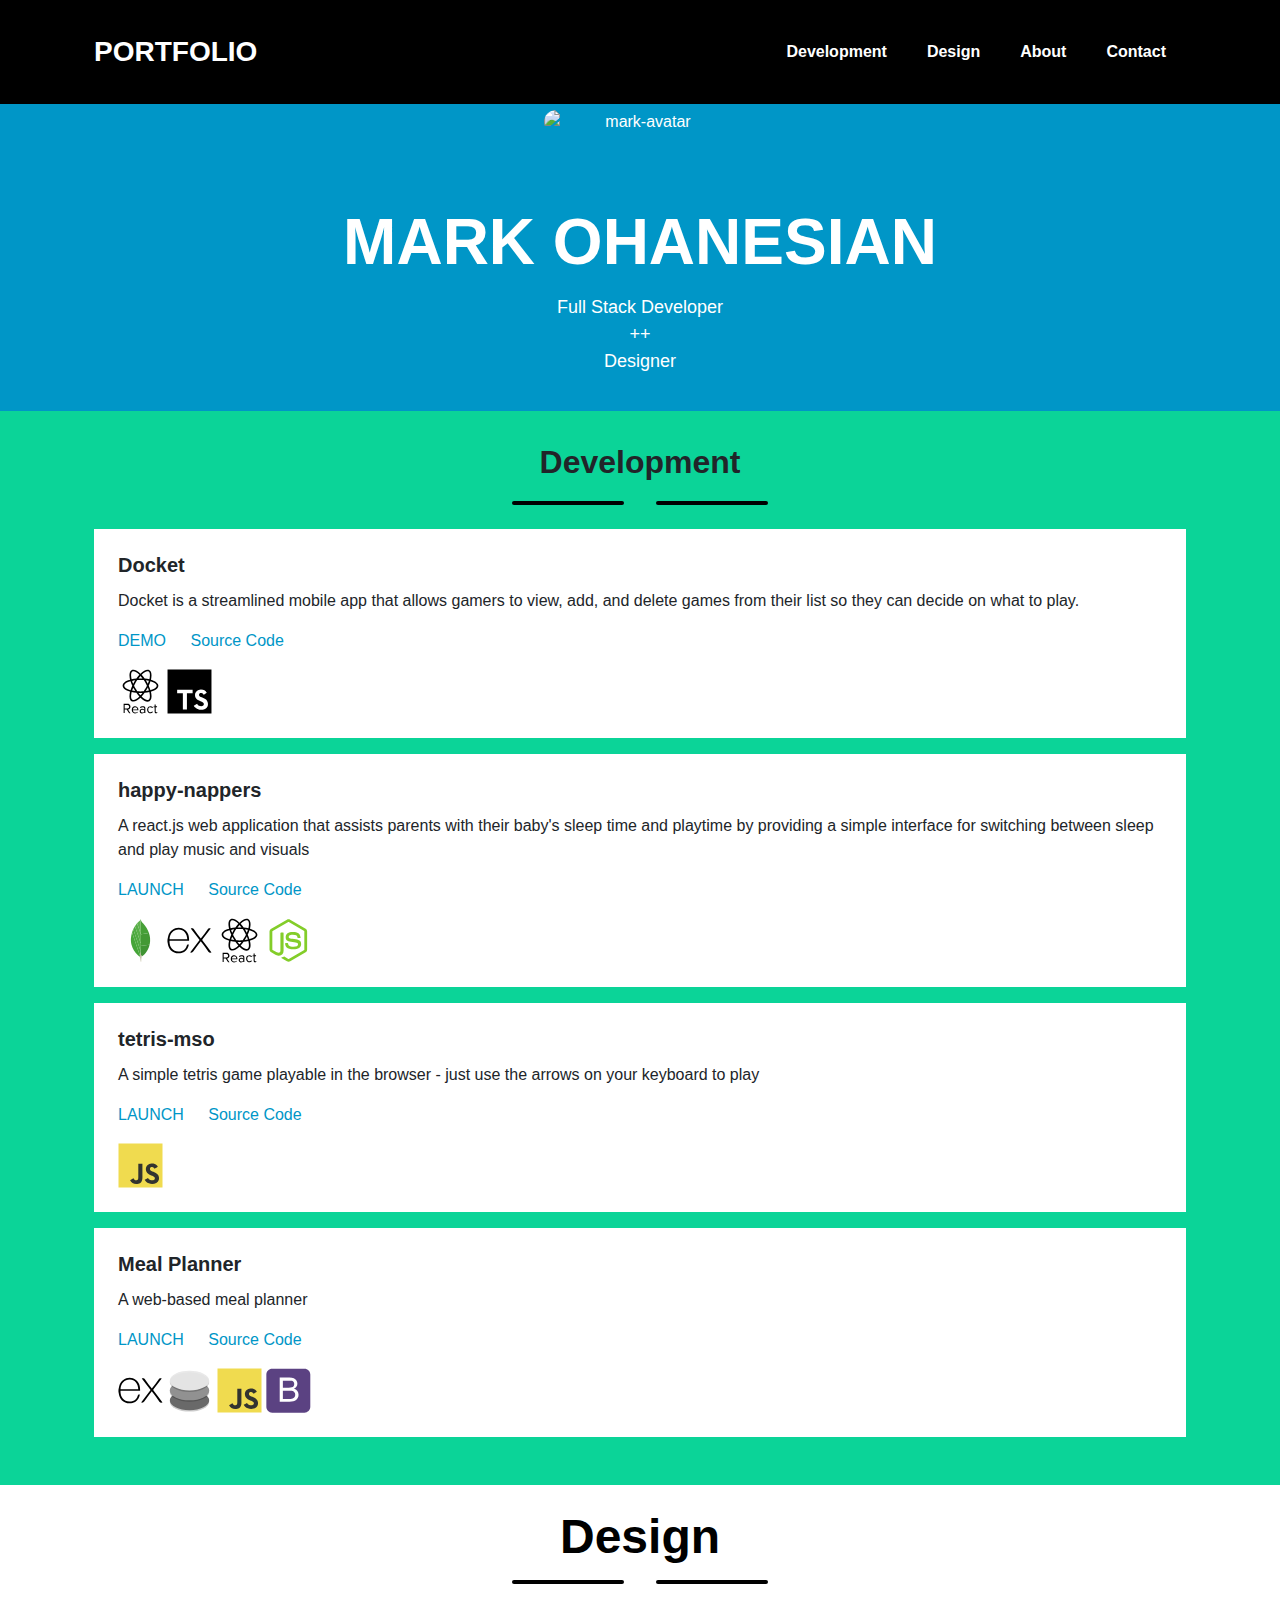
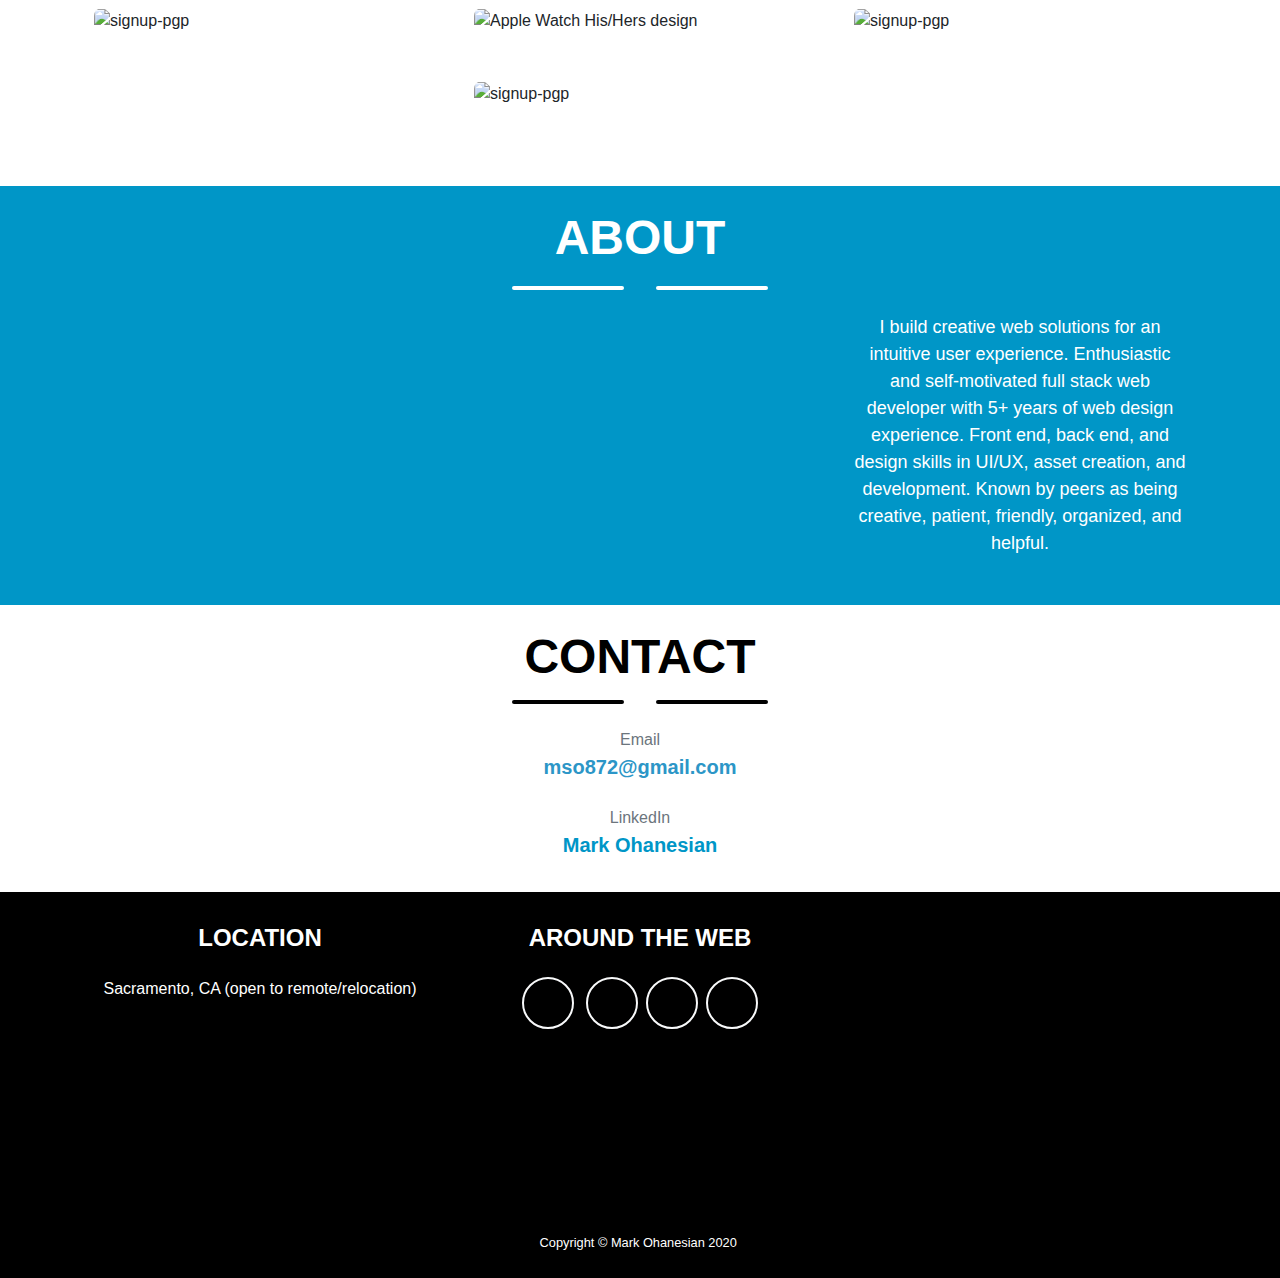
==== commit 4b230efa: "updated dribble links" ====
--- a/index.html
+++ b/index.html
@@ -347,7 +347,7 @@
                   <p class="mb-5">
                     Minimal landing page for a wardrobe app concept designed in Adobe xD with original photography
                   </p>
-                  <a type="button" class="btn-dribble" target="_blank" href="https://dribbble.com/shots/13611728-Landing-page-styld-app-concept?utm_source=Clipboard_Shot&utm_campaign=markohanesian&utm_content=Landing%20page%20-%20styld%20-%20app%20concept&utm_medium=Social_Share">
+                  <a class="btn-dribble" target="_blank" href="https://dribbble.com/shots/13611728-Landing-page-styld-app-concept?utm_source=Clipboard_Shot&utm_campaign=markohanesian&utm_content=Landing%20page%20-%20styld%20-%20app%20concept&utm_medium=Social_Share">
                     See More on dribbble
                   </a>
                   <button type="button" class="btn-close" href="#" data-dismiss="modal">
--- a/css/body.css
+++ b/css/body.css
@@ -46,18 +46,73 @@
         U+2000-206F, U+2074, U+20AC, U+2122, U+2191, U+2193, U+2212, U+2215, U+FEFF, U+FFFD;
 }
 
+/* modal buttons */
+.btn-dribble {
+    display: grid;
+    flex: 1;
+    width: 100%;
+    border: hidden;
+    background-color: #ea4c89;
+    color: white;
+    padding: 10px;
+}
+
+.btn-close {
+    float: inline-start;
+    width: 100%;
+    border: hidden;
+    background-color: darkgrey;
+    color: white;
+    padding: 10px;
+    margin-top: 5px;
+}
+
+a:visited {
+    text-decoration: none;
+    color: white;
+}
+
+a:hover {
+    text-decoration: none;
+    color: white;
+}
+
+#avatar-container {
+    display: flex;
+    flex-direction: column;
+    align-items: center;
+    padding-bottom: 2rem !important;
+}
+
 .avatar-subtitle {
     font-size: large;
 }
 
 #development {
     background-color: #0BD498;
+    padding-left: 1rem;
+    padding-right: 1rem;
+}
+
+.dev-project {
+    display: flex;
+    flex-direction: column;
+    align-items: left;
+    background-color: white;
+    padding: 1.5rem;
+    margin-bottom: 1rem;
+}
+
+.dev-project-languages {
+    padding-top: 1rem;
 }
 
 #credential {
     display: flex;
+    flex: 1;
     flex-direction: column;
     align-items: center;
+    align-content: center;
     padding: 10px;
 }
 
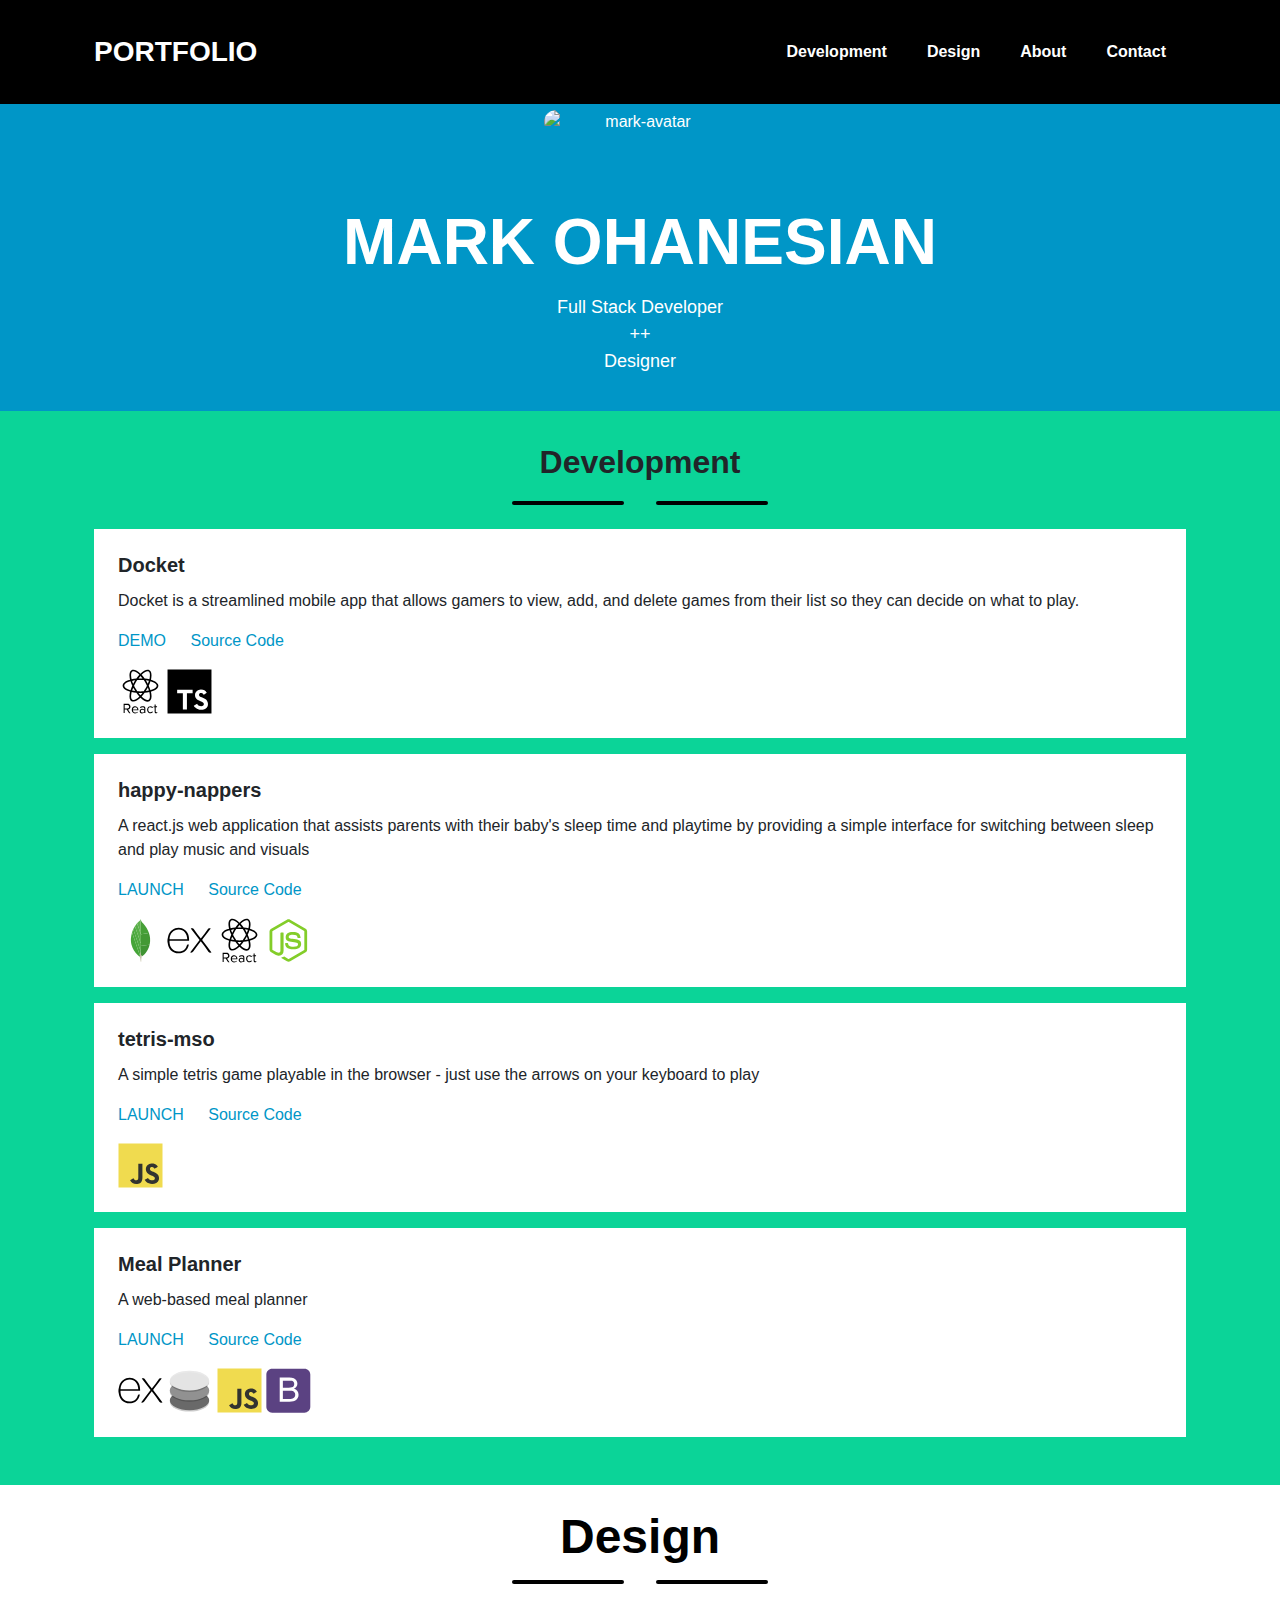
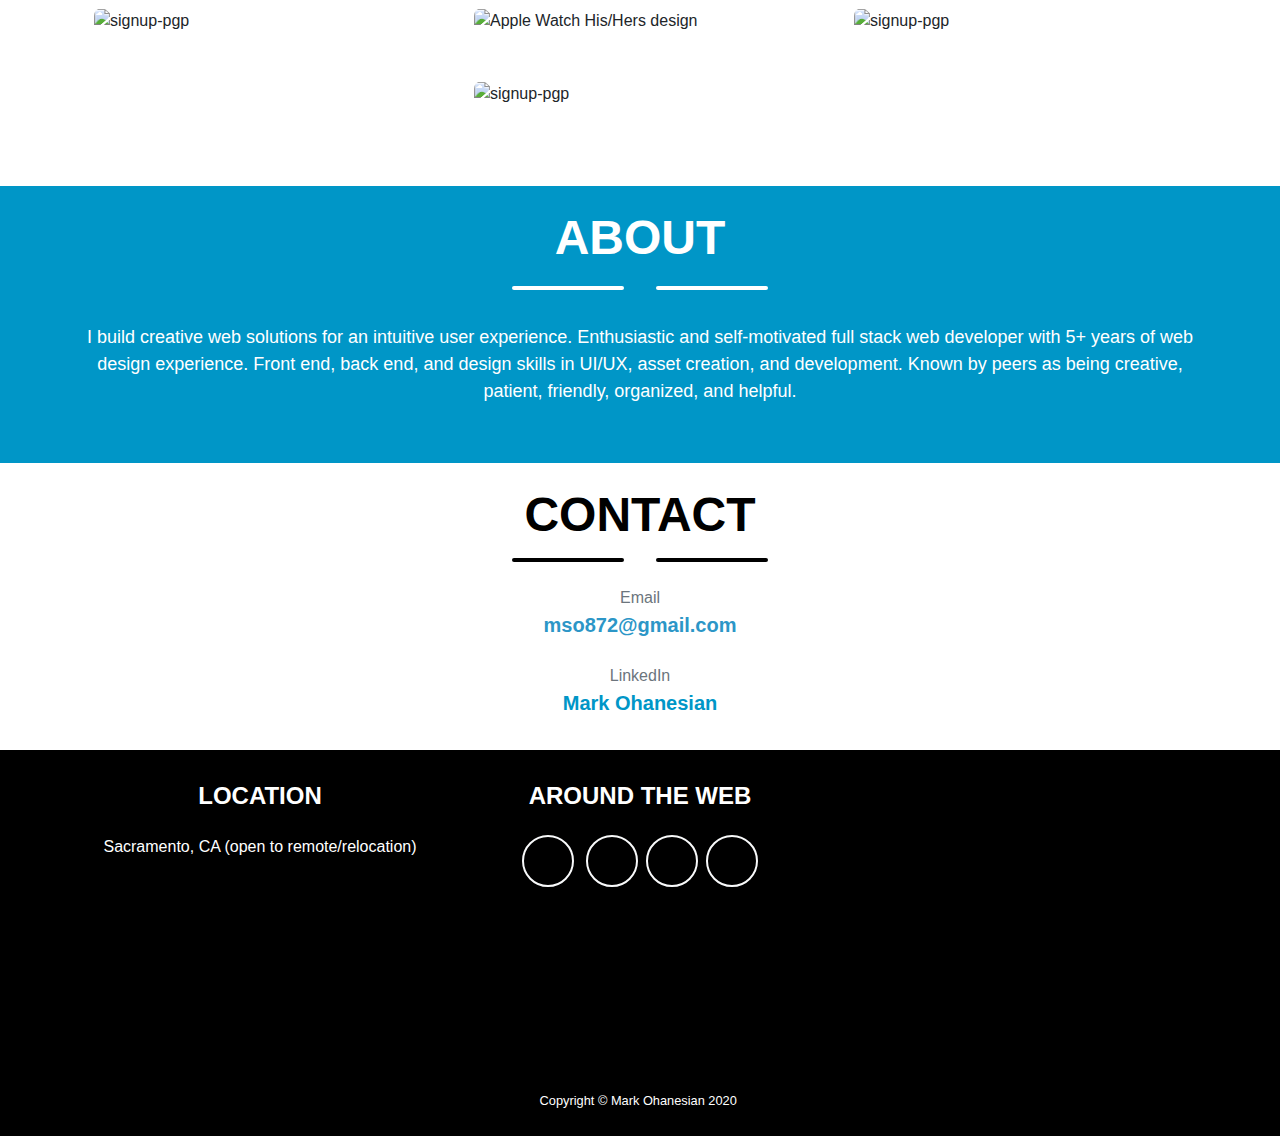
==== commit d2289943: "fixed text alignment in ABOUT section" ====
--- a/index.html
+++ b/index.html
@@ -525,8 +525,8 @@
         </div>
         <!-- About Section Content-->
         <div class="row">
-          <div class="col-lg-4 ml-auto">
-            <p style="padding: 0px; display: flex; text-align: center;" class="avatar-subtitle">
+          <div class="col-sm" id="about-section">
+            <p class="avatar-subtitle">
               I build creative web solutions for an intuitive user experience.
               Enthusiastic and self-motivated full stack web developer with 5+
               years of web design experience. Front end, back end, and design
@@ -566,7 +566,7 @@
                 </a>
               <br>
               <div class="text-muted">LinkedIn</div>
-                <a class="lead font-weight-bold" href="https://www.linkedin.com/in/mark-ohanesian-3699a669">
+                <a class="lead font-weight-bold" href="https://www.linkedin.com/in/mark-ohanesian/">
                   Mark Ohanesian
                 </a>
             </div>
@@ -598,7 +598,7 @@
               ><i class="fab fa-fw fa-twitter"></i></a
             ><a
               class="btn btn-outline-light btn-social mx-1"
-              href="https://www.linkedin.com/in/mark-ohanesian"
+              href="https://www.linkedin.com/in/mark-ohanesian/"
               ><i class="fab fa-fw fa-linkedin-in"></i></a
             ><a
               class="btn btn-outline-light btn-social mx-1"
--- a/css/body.css
+++ b/css/body.css
@@ -86,6 +86,10 @@
 
 .avatar-subtitle {
     font-size: large;
+    display: flex;
+    flex: 1;
+    flex-direction: row;
+    align-content: row;
 }
 
 #development {
@@ -107,6 +111,16 @@
     padding-top: 1rem;
 }
 
+#about-section {
+    display: flex;
+    flex: 1;
+    flex-direction: column;
+    align-items: center;
+    align-content: center;
+    padding: 10px;
+    text-align: center;
+}
+
 #credential {
     display: flex;
     flex: 1;
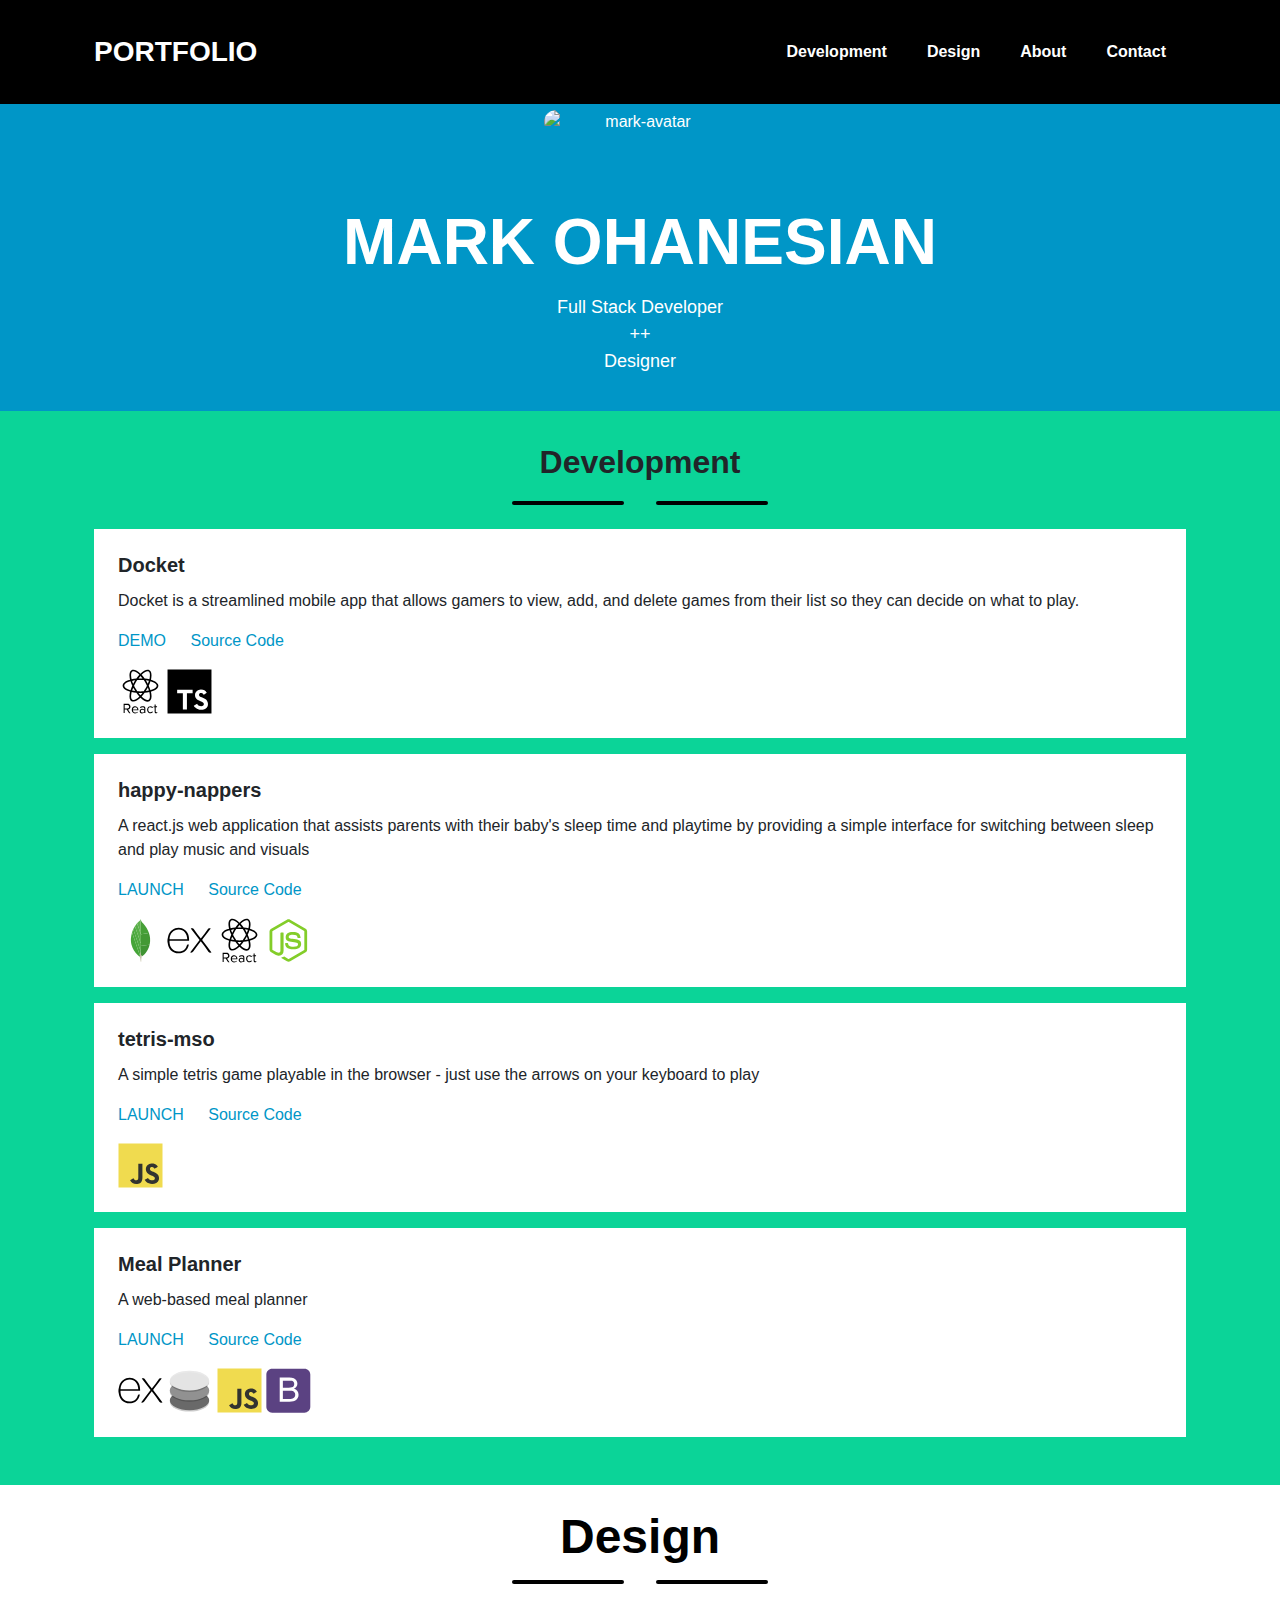
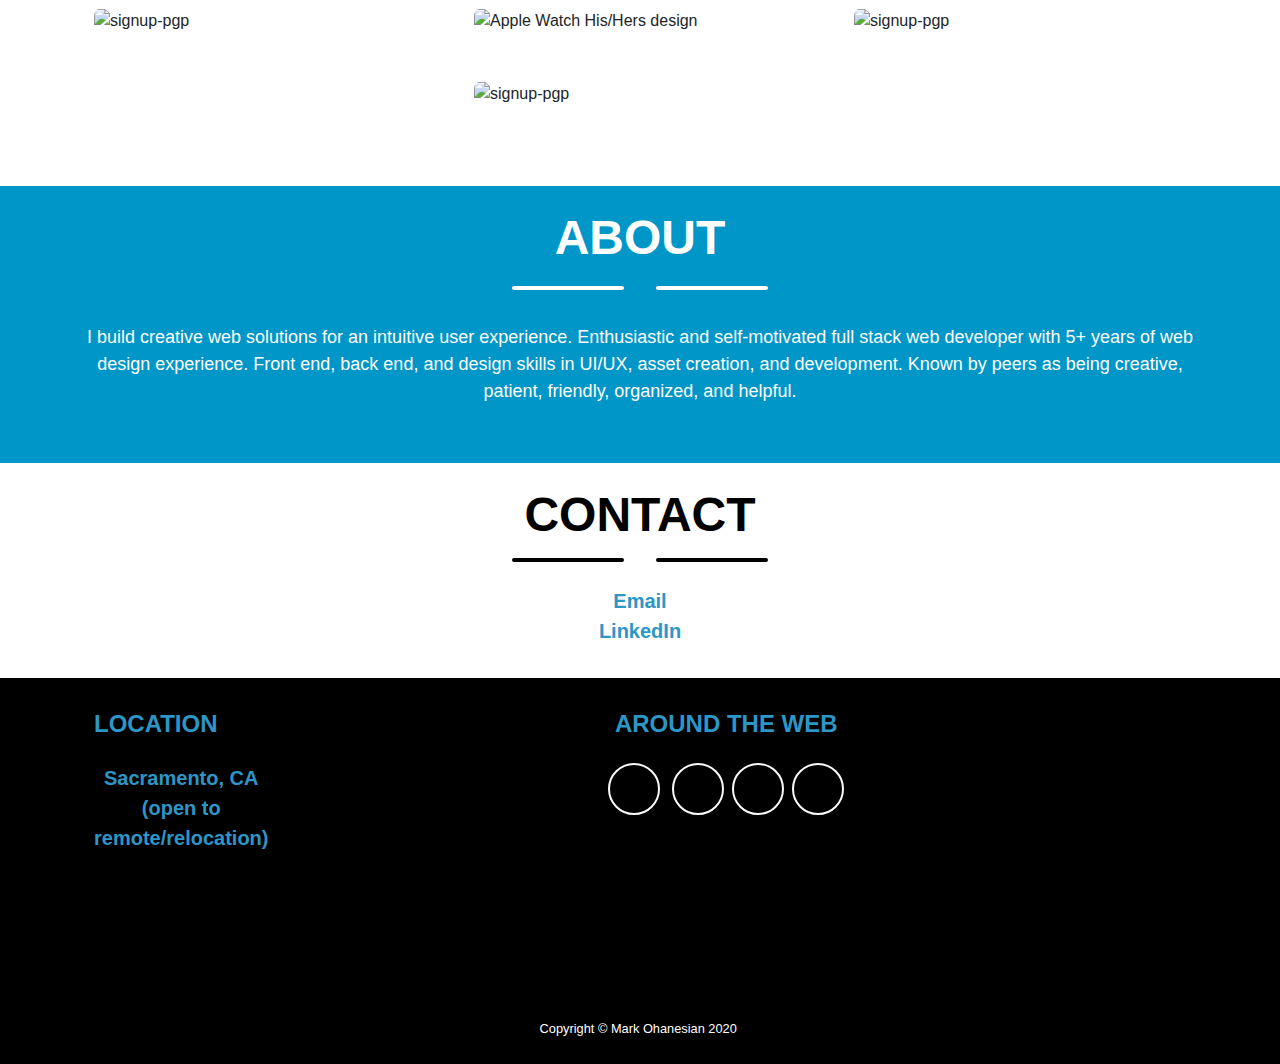
==== commit 3b8ca981: "updated layout in contact" ====
--- a/index.html
+++ b/index.html
@@ -559,16 +559,12 @@
         <!-- Contact Section Content-->
         <div class="row justify-content-center">
           <div class="col-lg-4">
-            <div class="d-flex flex-column align-items-center">
-              <div class="text-muted">Email</div>
+            <div class="d-flex flex-column align-items-center" id="contact-links">
                 <a style="color: #2c96c7 !important;" class="lead font-weight-bold" href="mailto:mso872@gmail.com">
-                  mso872@gmail.com
+                  Email
                 </a>
-              <br>
-              <div class="text-muted">LinkedIn</div>
-                <a class="lead font-weight-bold" href="https://www.linkedin.com/in/mark-ohanesian/">
-                  Mark Ohanesian
-                </a>
+                <a style="color: #2c96c7 !important;" class="lead font-weight-bold" href="https://www.linkedin.com/in/mark-ohanesian/">
+                  LinkedIn
             </div>
           </div>
         </div>
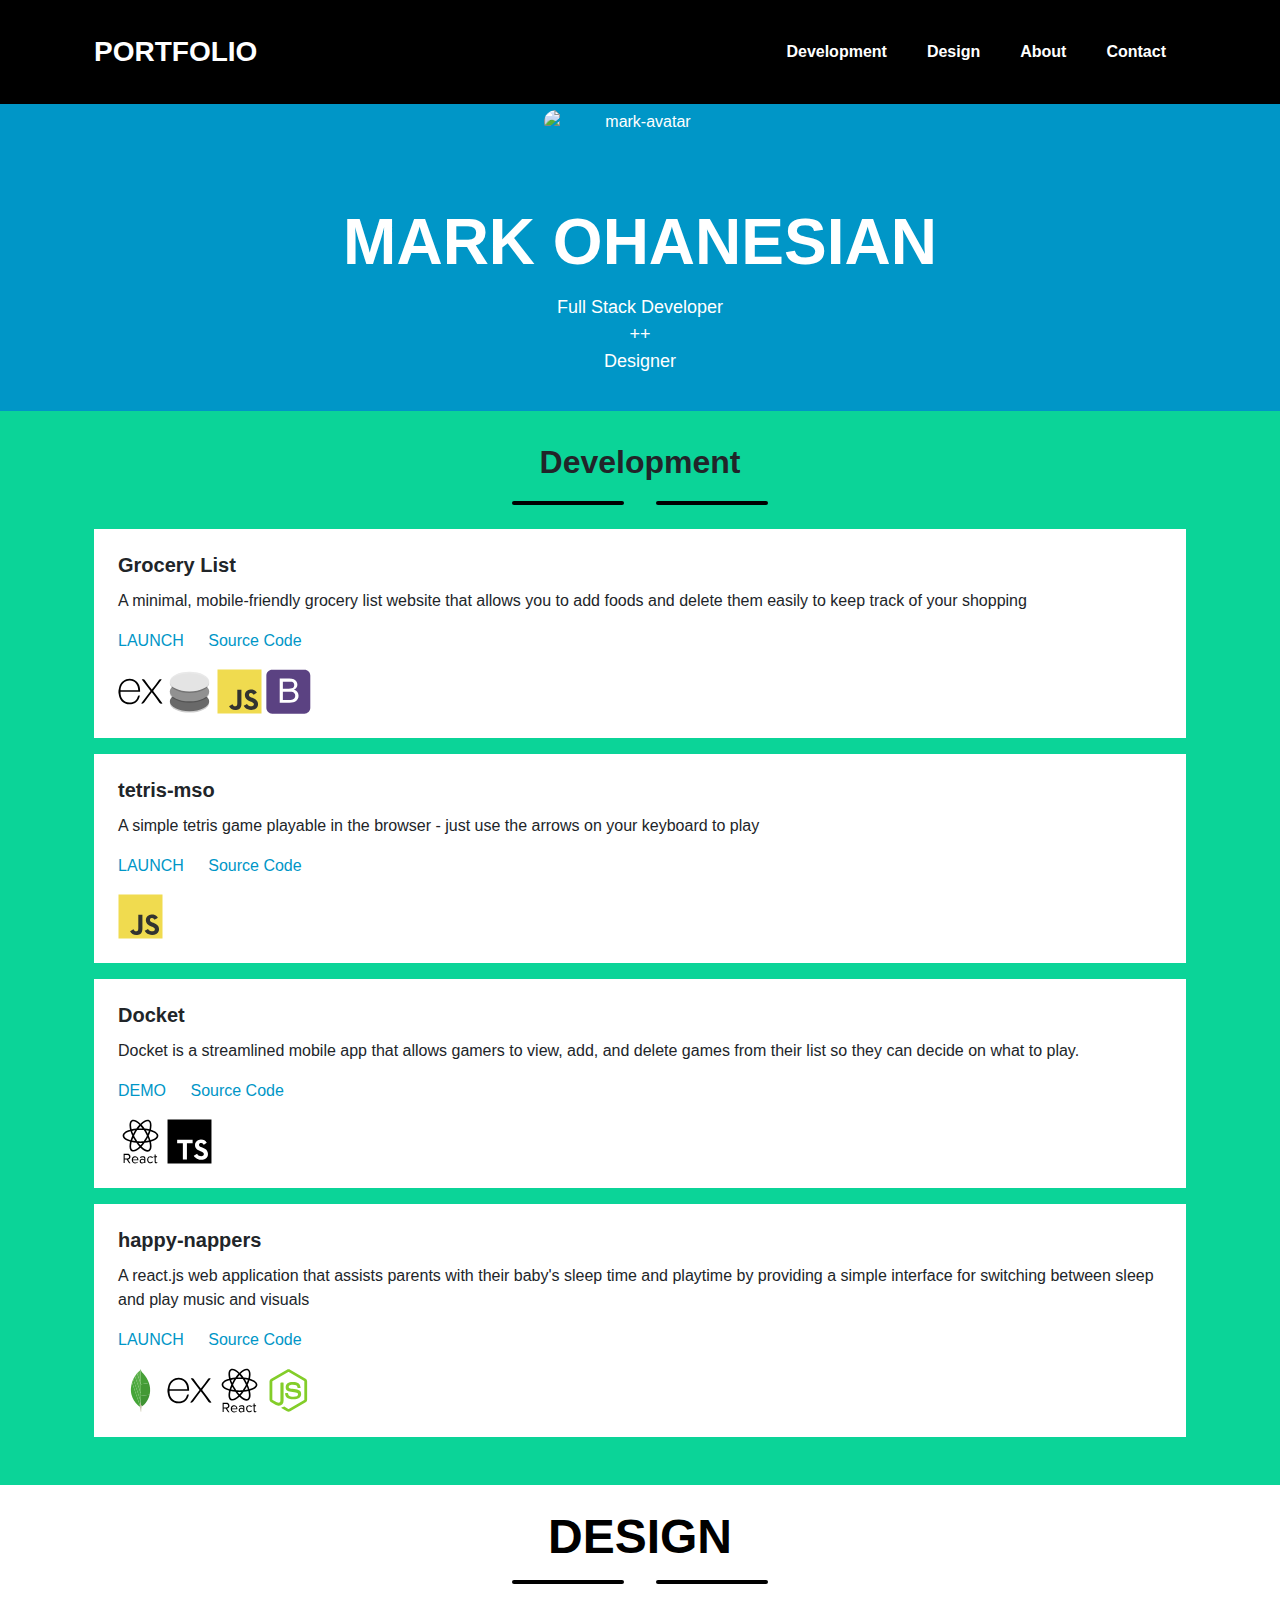
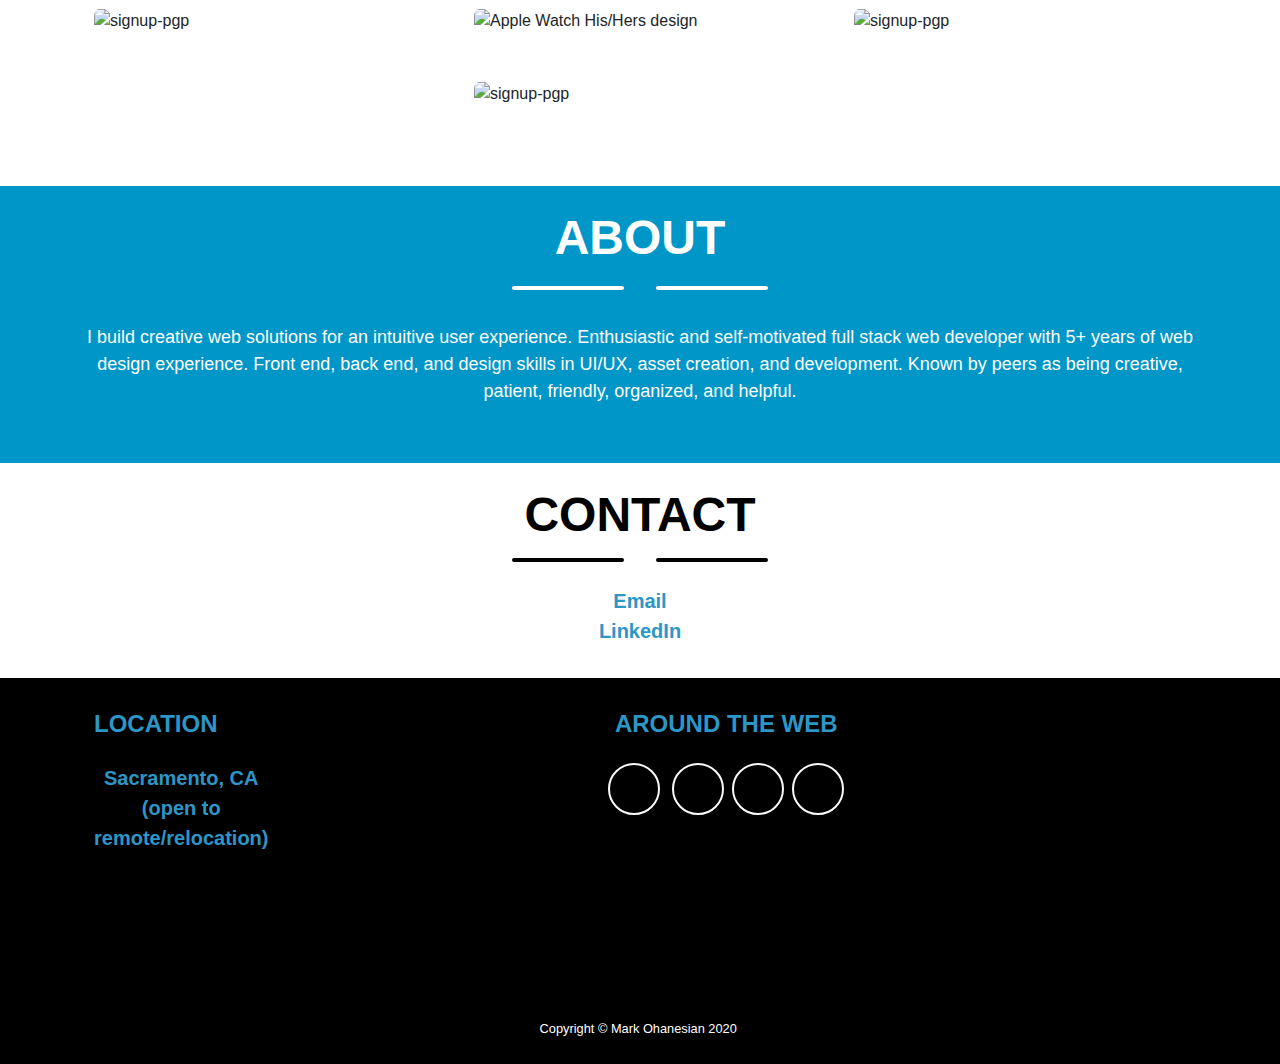
==== commit e98a546f: "reordered dev items" ====
--- a/index.html
+++ b/index.html
@@ -1,637 +1,580 @@
 <!DOCTYPE html>
 <html lang="en">
-  <head>
-    <meta charset="utf-8" />
-    <meta
-      name="viewport"
-      content="width=device-width, initial-scale=1, shrink-to-fit=no"
-    />
-    <meta name="description" content="" />
-    <meta name="author" content="" />
-    <title>Mark Ohanesian's Portfolio</title>
-    <!-- Font Awesome icons (free version)-->
-    <script
-      src="https://cdnjs.cloudflare.com/ajax/libs/font-awesome/5.13.0/js/all.min.js"
-      crossorigin="anonymous"
-    ></script>
-    <!-- Core theme CSS (includes Bootstrap)-->
-    <link href="css/styles.css" rel="stylesheet" />
-    <!-- Fonts CSS-->
-    <link rel="stylesheet" href="css/heading.css" />
-    <link rel="stylesheet" href="css/body.css" />
-    <link rel="stylesheet" href="https://cdn.jsdelivr.net/gh/konpa/devicon@master/devicon.min.css">
-  </head>
-  <body id="page-top">
-    <nav class="navbar navbar-expand-lg bg-secondary fixed-top" id="mainNav">
-      <div class="container">
-        <a class="navbar-brand js-scroll-trigger" href="#page-top">PORTFOLIO</a>
-        <button
-          class="navbar-toggler navbar-toggler-right font-weight-bold bg-primary text-white rounded"
-          id="hamburger"
-          type="button"
-          data-toggle="collapse"
-          data-target="#navbarResponsive"
-          aria-controls="navbarResponsive"
-          aria-expanded="false"
-          aria-label="Toggle navigation"
-        >
-          <!-- Menu --> <i class="fas fa-bars" id="hamburger-bars"></i>
+
+<head>
+  <meta charset="utf-8" />
+  <meta name="viewport" content="width=device-width, initial-scale=1, shrink-to-fit=no" />
+  <meta name="description" content="" />
+  <meta name="author" content="" />
+  <title>Mark Ohanesian's Portfolio</title>
+  <!-- Font Awesome icons (free version)-->
+  <script src="https://cdnjs.cloudflare.com/ajax/libs/font-awesome/5.13.0/js/all.min.js"
+    crossorigin="anonymous"></script>
+  <!-- Core theme CSS (includes Bootstrap)-->
+  <link href="css/styles.css" rel="stylesheet" />
+  <!-- Fonts CSS-->
+  <link rel="stylesheet" href="css/heading.css" />
+  <link rel="stylesheet" href="css/body.css" />
+  <link rel="stylesheet" href="https://cdn.jsdelivr.net/gh/konpa/devicon@master/devicon.min.css">
+</head>
+
+<body id="page-top">
+  <nav class="navbar navbar-expand-lg bg-secondary fixed-top" id="mainNav">
+    <div class="container">
+      <a class="navbar-brand js-scroll-trigger" href="#page-top">PORTFOLIO</a>
+      <button class="navbar-toggler navbar-toggler-right font-weight-bold bg-primary text-white rounded" id="hamburger"
+        type="button" data-toggle="collapse" data-target="#navbarResponsive" aria-controls="navbarResponsive"
+        aria-expanded="false" aria-label="Toggle navigation">
+        <!-- Menu --> <i class="fas fa-bars" id="hamburger-bars"></i>
+      </button>
+      <div class="collapse navbar-collapse" id="navbarResponsive">
+        <ul class="navbar-nav ml-auto">
+          <li class="nav-item mx-0 mx-lg-1">
+            <a class="nav-link py-3 px-0 px-lg-3 rounded js-scroll-trigger" href="#development">Development</a>
+          </li>
+          <li class="nav-item mx-0 mx-lg-1">
+            <a class="nav-link py-3 px-0 px-lg-3 rounded js-scroll-trigger" href="#design">Design</a>
+          </li>
+          <li class="nav-item mx-0 mx-lg-1">
+            <a class="nav-link py-3 px-0 px-lg-3 rounded js-scroll-trigger" href="#about">About</a>
+          </li>
+          <li class="nav-item mx-0 mx-lg-1">
+            <a class="nav-link py-3 px-0 px-lg-3 rounded js-scroll-trigger" href="#contact">Contact</a>
+          </li>
+        </ul>
+      </div>
+    </div>
+  </nav>
+  <header class="masthead bg-primary text-white text-center"
+    style="padding-top: 110px !important; padding-bottom: 20px !important;">
+    <div class="container d-flex align-items-center flex-column">
+      <div id="avatar-container" <!-- Masthead Avatar Image--><img class="masthead-avatar mb-5"
+          src="assets/img/1P0A3399.jpg" alt="mark-avatar" style="border-radius: 150px;" />
+      </div>
+      <!-- Masthead Heading-->
+      <h1 style="padding: 0px" class="masthead-heading mb-0">MARK OHANESIAN</h1>
+      <br>
+      <!-- Masthead Subheading-->
+      <p style="padding: 0px" class="avatar-subtitle">
+        Full Stack Developer<br>
+        ++<br>
+        Designer
+      </p>
+    </div>
+  </header>
+  <!-- Development section -->
+  <section class="page-section portfolio" id="development">
+    <div class="container">
+      <!-- Development Section Heading-->
+      <div class="text-center">
+        <h2 "class=" page-section-heading text-secondary mb-0 d-inline-block">
+          Development
+        </h2>
+      </div>
+      <!-- Icon Divider-->
+      <div class="divider-custom">
+        <div class="divider-custom-line"></div>
+        <div class="divider-custom-icon"><i class="fas fa-code"></i></div>
+        <div class="divider-custom-line"></div>
+      </div>
+      <!-- Development Items-->
+      <!-- Grocery List -->
+      <div class="dev-project">
+
+        <h5 class="card-title">Grocery List</h5>
+        <p class="card-text">
+           A minimal, mobile-friendly grocery list website that allows you to add foods and delete them easily to keep track
+          of your shopping
+        </p>
+        <div>
+          <a href="https://grocery-list-mso.herokuapp.com/" class="card-link">LAUNCH</a>
+          <a href="https://github.com/markohanesian/Grocery-List" class="card-link">Source Code</a>
+        </div>
+        <div class="dev-project-languages">
+          <svg width="45px" height="45px" viewBox="0 0 128 128">
+            <path
+              d="M126.67,98.44c-4.56,1.16-7.38.05-9.91-3.75-5.68-8.51-11.95-16.63-18-24.9-.78-1.07-1.59-2.12-2.6-3.45C89,76,81.85,85.2,75.14,94.77c-2.4,3.42-4.92,4.91-9.4,3.7L92.66,62.34,67.6,29.71c4.31-.84,7.29-.41,9.93,3.45,5.83,8.52,12.26,16.63,18.67,25.21C102.65,49.82,109,41.7,115,33.26c2.41-3.42,5-4.72,9.33-3.46-3.28,4.35-6.49,8.63-9.72,12.88-4.36,5.73-8.64,11.53-13.16,17.14-1.61,2-1.35,3.3.09,5.19C109.9,76,118.16,87.1,126.67,98.44Z">
+            </path>
+            <path
+              d="M1.33,61.74c.72-3.61,1.2-7.29,2.2-10.83,6-21.43,30.6-30.34,47.5-17.06C60.93,41.64,63.39,52.62,62.9,65H7.1c-.84,22.21,15.15,35.62,35.53,28.78,7.15-2.4,11.36-8,13.47-15,1.07-3.51,2.84-4.06,6.14-3.06-1.69,8.76-5.52,16.08-13.52,20.66-12,6.86-29.13,4.64-38.14-4.89C5.26,85.89,3,78.92,2,71.39c-.15-1.2-.46-2.38-.7-3.57Q1.33,64.78,1.33,61.74ZM7.2,60.25H57.63c-.33-16.06-10.33-27.47-24-27.57C18.63,32.56,7.85,43.7,7.2,60.25Z">
+            </path>
+          </svg>
+          <svg xmlns="http://www.w3.org/2000/svg" width="45" height="45" version="1.1" viewBox="0 0 32 32">
+            <path style="opacity:0.2"
+              d="M 16,17 A 14,7 0 0 0 1.9999999,24 14,7 0 0 0 16,31 14,7 0 0 0 30,24 14,7 0 0 0 16,17 Z" />
+            <path style="fill:#696969"
+              d="M 16,16 A 14,7 0 0 0 1.9999999,23 14,7 0 0 0 16,30 14,7 0 0 0 30,23 14,7 0 0 0 16,16 Z" />
+            <path style="opacity:0.2"
+              d="M 16,10 A 14,7 0 0 0 1.9999999,17 14,7 0 0 0 16,24 14,7 0 0 0 30,17 14,7 0 0 0 16,10 Z" />
+            <path style="fill:#919191"
+              d="M 16,9 A 14,7 0 0 0 1.9999999,16 14,7 0 0 0 16,23 14,7 0 0 0 30,16 14,7 0 0 0 16,9 Z" />
+            <path style="opacity:0.2"
+              d="M 16,3 A 14,7 0 0 0 1.9999999,10 14,7 0 0 0 16,17 14,7 0 0 0 30,10 14,7 0 0 0 16,3 Z" />
+            <path style="fill:#e4e4e4"
+              d="M 16,2 A 14,7 0 0 0 1.9999999,9 14,7 0 0 0 16,16 14,7 0 0 0 30,9 14,7 0 0 0 16,2 Z" />
+            <path style="fill:#ffffff;opacity:0.2"
+              d="M 16 2 A 14 7 0 0 0 2 9 A 14 7 0 0 0 2.046875 9.4589844 A 14 7 0 0 1 16 3 A 14 7 0 0 1 29.953125 9.5410156 A 14 7 0 0 0 30 9 A 14 7 0 0 0 16 2 z" />
+          </svg>
+          <svg width="45px" height="45px" viewBox="0 0 128 128">
+            <path fill="#F0DB4F" d="M1.408 1.408h125.184v125.185h-125.184z"></path>
+            <path fill="#323330"
+              d="M116.347 96.736c-.917-5.711-4.641-10.508-15.672-14.981-3.832-1.761-8.104-3.022-9.377-5.926-.452-1.69-.512-2.642-.226-3.665.821-3.32 4.784-4.355 7.925-3.403 2.023.678 3.938 2.237 5.093 4.724 5.402-3.498 5.391-3.475 9.163-5.879-1.381-2.141-2.118-3.129-3.022-4.045-3.249-3.629-7.676-5.498-14.756-5.355l-3.688.477c-3.534.893-6.902 2.748-8.877 5.235-5.926 6.724-4.236 18.492 2.975 23.335 7.104 5.332 17.54 6.545 18.873 11.531 1.297 6.104-4.486 8.08-10.234 7.378-4.236-.881-6.592-3.034-9.139-6.949-4.688 2.713-4.688 2.713-9.508 5.485 1.143 2.499 2.344 3.63 4.26 5.795 9.068 9.198 31.76 8.746 35.83-5.176.165-.478 1.261-3.666.38-8.581zm-46.885-37.793h-11.709l-.048 30.272c0 6.438.333 12.34-.714 14.149-1.713 3.558-6.152 3.117-8.175 2.427-2.059-1.012-3.106-2.451-4.319-4.485-.333-.584-.583-1.036-.667-1.071l-9.52 5.83c1.583 3.249 3.915 6.069 6.902 7.901 4.462 2.678 10.459 3.499 16.731 2.059 4.082-1.189 7.604-3.652 9.448-7.401 2.666-4.915 2.094-10.864 2.07-17.444.06-10.735.001-21.468.001-32.237z">
+            </path>
+          </svg>
+          <svg width="45px" height="45px" viewBox="0 0 128 128">
+            <path fill="#5B4282"
+              d="M75.701 65.603c-2.334-.768-5.694-.603-10.08-.603h-17.621v23h18.844c2.944 0 5.012-.315 6.203-.535 2.099-.376 3.854-1.104 5.264-1.982 1.409-.876 2.568-2.205 3.478-3.881.908-1.676 1.363-3.637 1.363-5.83 0-2.568-.658-4.54-1.975-6.436-1.316-1.896-3.141-2.965-5.476-3.733zM73.282 55.087c2.317-.688 4.064-1.89 5.239-3.487 1.176-1.598 1.763-3.631 1.763-6.044 0-2.286-.549-4.314-1.646-6.054s-2.662-2.413-4.699-3.056c-2.037-.641-5.53-.446-10.48-.446h-15.459v20h16.587c4.042 0 6.939-.38 8.695-.913zM126 18.625c0-9.182-7.443-16.625-16.625-16.625h-91.75c-9.182 0-16.625 7.443-16.625 16.625v91.75c0 9.182 7.443 16.625 16.625 16.625h91.75c9.182 0 16.625-7.443 16.625-16.625v-91.75zm-35.447 66.12c-1.362 2.773-3.047 4.911-5.052 6.415-2.006 1.504-4.521 2.78-7.544 3.548-3.022.769-6.728 1.292-11.113 1.292h-27.844v-69h27.42c5.264 0 9.485.609 12.665 2.002 3.181 1.395 5.671 3.497 7.474 6.395 1.801 2.898 2.702 5.907 2.702 9.071 0 2.945-.8 5.708-2.397 8.308-1.598 2.602-4.011 4.694-7.237 6.292 4.166 1.222 7.37 3.304 9.61 6.248 2.24 2.945 3.36 6.422 3.36 10.432 0 3.227-.681 6.225-2.044 8.997z">
+            </path>
+          </svg>
+        </div>
+      </div>
+      <!-- tetris-mso -->
+      <div class="dev-project">
+
+        <h5 class="card-title">tetris-mso</h5>
+        <p class="card-text">A simple tetris game playable in the browser - just use the arrows on your keyboard to play
+        </p>
+        <div>
+          <a href="https://markohanesian.github.io/tetris-mso/" class="card-link">LAUNCH</a>
+          <a href="https://github.com/markohanesian/tetris-mso" class="card-link">Source Code</a>
+        </div>
+        <div class="dev-project-languages">
+          <svg width="45px" height="45px" viewBox="0 0 128 128">
+            <path fill="#F0DB4F" d="M1.408 1.408h125.184v125.185h-125.184z"></path>
+            <path fill="#323330"
+              d="M116.347 96.736c-.917-5.711-4.641-10.508-15.672-14.981-3.832-1.761-8.104-3.022-9.377-5.926-.452-1.69-.512-2.642-.226-3.665.821-3.32 4.784-4.355 7.925-3.403 2.023.678 3.938 2.237 5.093 4.724 5.402-3.498 5.391-3.475 9.163-5.879-1.381-2.141-2.118-3.129-3.022-4.045-3.249-3.629-7.676-5.498-14.756-5.355l-3.688.477c-3.534.893-6.902 2.748-8.877 5.235-5.926 6.724-4.236 18.492 2.975 23.335 7.104 5.332 17.54 6.545 18.873 11.531 1.297 6.104-4.486 8.08-10.234 7.378-4.236-.881-6.592-3.034-9.139-6.949-4.688 2.713-4.688 2.713-9.508 5.485 1.143 2.499 2.344 3.63 4.26 5.795 9.068 9.198 31.76 8.746 35.83-5.176.165-.478 1.261-3.666.38-8.581zm-46.885-37.793h-11.709l-.048 30.272c0 6.438.333 12.34-.714 14.149-1.713 3.558-6.152 3.117-8.175 2.427-2.059-1.012-3.106-2.451-4.319-4.485-.333-.584-.583-1.036-.667-1.071l-9.52 5.83c1.583 3.249 3.915 6.069 6.902 7.901 4.462 2.678 10.459 3.499 16.731 2.059 4.082-1.189 7.604-3.652 9.448-7.401 2.666-4.915 2.094-10.864 2.07-17.444.06-10.735.001-21.468.001-32.237z">
+            </path>
+          </svg>
+        </div>
+      </div>
+      <!-- Docket -->
+      <div class="dev-project">
+        <h5 class="card-title">Docket</h5>
+        <p class="card-text">Docket is a streamlined mobile app that allows gamers to view, add, and delete games from
+          their list so they can decide on what to play.</p>
+        <div>
+          <a href="https://github.com/markohanesian/docket/raw/master/assets/gifs/docket.gif" target="_blank"
+            class="card-link">DEMO</a>
+          <a href="https://github.com/markohanesian/docket" class="card-link">Source Code</a>
+        </div>
+        <div class="dev-project-languages">
+          <svg width="45px" height="45px" viewBox="0 0 128 128">
+            <path
+              d="M64 81.7c7.3 7.1 14.5 11.3 20.3 11.3 1.9 0 3.7-.4 5.2-1.3 5.2-3 7.1-10.5 5.3-21.2-.3-1.9-.7-3.8-1.2-5.8 2-.6 3.8-1.2 5.6-1.8 10.1-3.9 15.7-9.3 15.7-15.2 0-6-5.6-11.4-15.7-15.2-1.8-.7-3.6-1.3-5.6-1.8.5-2 .9-3.9 1.2-5.8 1.7-10.9-.2-18.5-5.4-21.5-1.5-.9-3.3-1.3-5.2-1.3-5.7 0-13 4.2-20.3 11.3-7.2-7.1-14.4-11.3-20.2-11.3-1.9 0-3.7.4-5.2 1.3-5.2 3-7.1 10.5-5.3 21.2.3 1.9.7 3.8 1.2 5.8-2 .6-3.8 1.2-5.6 1.8-10.1 3.9-15.7 9.3-15.7 15.2 0 6 5.6 11.4 15.7 15.2 1.8.7 3.6 1.3 5.6 1.8-.5 2-.9 3.9-1.2 5.8-1.7 10.7.2 18.3 5.3 21.2 1.5.9 3.3 1.3 5.2 1.3 5.8.2 13-4 20.3-11zm-5.6-13.5c1.8.1 3.7.1 5.6.1 1.9 0 3.8 0 5.6-.1-1.8 2.4-3.7 4.6-5.6 6.7-1.9-2.1-3.8-4.3-5.6-6.7zm-12.4-10.3c1 1.7 1.9 3.3 3 4.9-3.1-.4-6-.9-8.8-1.5.9-2.7 1.9-5.5 3.1-8.3.8 1.6 1.7 3.3 2.7 4.9zm-5.8-24.1c2.8-.6 5.7-1.1 8.8-1.5-1 1.6-2 3.2-3 4.9-1 1.7-1.9 3.3-2.7 5-1.3-2.9-2.3-5.7-3.1-8.4zm5.5 13.7c1.3-2.7 2.7-5.4 4.3-8.1 1.5-2.6 3.2-5.2 4.9-7.8 3-.2 6-.3 9.1-.3 3.2 0 6.2.1 9.1.3 1.8 2.6 3.4 5.2 4.9 7.8 1.6 2.7 3 5.4 4.3 8.1-1.3 2.7-2.7 5.4-4.3 8.1-1.5 2.6-3.2 5.2-4.9 7.8-3 .2-6 .3-9.1.3-3.2 0-6.2-.1-9.1-.3-1.8-2.6-3.4-5.2-4.9-7.8-1.6-2.7-3-5.4-4.3-8.1zm39.1-5.4l-2.7-5c-1-1.7-1.9-3.3-3-4.9 3.1.4 6 .9 8.8 1.5-.9 2.8-1.9 5.6-3.1 8.4zm0 10.8c1.2 2.8 2.2 5.6 3.1 8.3-2.8.6-5.7 1.1-8.8 1.5 1-1.6 2-3.2 3-4.9.9-1.5 1.8-3.2 2.7-4.9zm2.3 34.7c-.8.5-1.8.7-2.9.7-4.9 0-11-4-17-10 2.9-3.1 5.7-6.6 8.5-10.5 4.7-.4 9.2-1.1 13.4-2.1.5 1.8.8 3.6 1.1 5.4 1.4 8.5.3 14.6-3.1 16.5zm5.2-52.7c11.2 3.2 17.9 8.1 17.9 12.6 0 3.9-4.6 7.8-12.7 10.9-1.6.6-3.4 1.2-5.2 1.7-1.3-4.1-2.9-8.3-4.9-12.6 2-4.3 3.7-8.5 4.9-12.6zm-8-28.2c1.1 0 2 .2 2.9.7 3.3 1.9 4.5 7.9 3.1 16.5-.3 1.7-.7 3.5-1.1 5.4-4.2-.9-8.7-1.6-13.4-2.1-2.7-3.9-5.6-7.4-8.5-10.5 6-5.9 12.1-10 17-10zm-14.7 20.1c-1.8-.1-3.7-.1-5.6-.1s-3.8 0-5.6.1c1.8-2.4 3.7-4.6 5.6-6.7 1.9 2.1 3.8 4.4 5.6 6.7zm-28.7-19.4c.8-.5 1.8-.7 2.9-.7 4.9 0 11 4 17 10-2.9 3.1-5.7 6.6-8.5 10.5-4.7.4-9.2 1.1-13.4 2.1-.5-1.8-.8-3.6-1.1-5.4-1.4-8.5-.3-14.5 3.1-16.5zm-5.2 52.7c-11.2-3.2-17.9-8.1-17.9-12.6 0-3.9 4.6-7.8 12.7-10.9 1.6-.6 3.4-1.2 5.2-1.7 1.3 4.1 2.9 8.3 4.9 12.6-2 4.3-3.7 8.6-4.9 12.6zm2.1 11c.3-1.7.7-3.5 1.1-5.4 4.2.9 8.7 1.6 13.4 2.1 2.7 3.9 5.6 7.4 8.5 10.5-6 5.9-12.1 10-17 10-1.1 0-2-.2-2.9-.7-3.4-1.9-4.5-8-3.1-16.5zM33.6 112.3c2.2-2.7 2.3-5.7 1.1-8.7-1.2-3-3.7-4.4-6.8-4.5-3.7-.1-7.5 0-11.2 0h-.7v25.9h3v-9.8h4.7c.6 0 1.1.2 1.4.7l6 9.3c.1.2.4.5.6.5h3.9c-2.4-3.7-4.7-7.2-7.1-10.8 2.1-.3 3.9-1 5.1-2.6zm-14.6-.2v-9.9h1.1c2.3 0 4.7-.1 7 .1 2.7.1 4.6 2.2 4.6 4.9s-2.2 4.8-4.9 4.9c-2.4.1-4.8 0-7.8 0zM57.7 113.4c-1.6-7-8-8.8-12.9-6.6-3.8 1.7-5.5 5-5.6 9.1-.1 3.1.8 5.9 3.2 8 2.7 2.4 6 2.7 9.4 2.1 1.9-.4 3.6-1.3 4.9-2.7-.5-.7-1-1.4-1.5-2-2.8 2.4-5.9 3.2-9.3 1.6-2.2-1.1-3.3-3.8-3.5-5.8h15.5v-1.3c.1-.9 0-1.7-.2-2.4zm-15.1 1.6c-.3-3 2.7-6.2 6-6.2 3.8-.1 6.2 2.2 6.3 6.2h-12.3zM73.3 106.3c-1.5-.3-3.1-.4-4.6-.3-2.4.2-4.5 1.3-6.2 3.1.5.7.9 1.4 1.5 2.2.2-.2.4-.4.6-.5 1.6-1.5 3.5-2.3 5.8-2.1 1.8.1 3.5.7 4 2.5.4 1.4.3 2.9.4 4.4-.3 0-.4-.1-.5-.2-2.4-2-5.1-2.4-8-1.7-2.7.7-4.4 2.8-4.6 5.5-.2 3.1 1.2 5.4 3.9 6.5 1.7.7 3.6.7 5.4.3 1.4-.3 2-1.1 4-2.2v1.3h2.8c0-4 .1-8.9 0-13.5 0-2.9-1.7-4.7-4.5-5.3zm1.4 12.6c-.1.3 0 .6 0 .9 0 2.1-.5 2.8-2.5 3.6-1.4.5-2.9.7-4.4.2-1.7-.5-2.9-2-2.9-3.7-.1-1.7 1-3.4 2.7-3.9 2.3-.8 4.4-.3 6.3 1.1.6.5 1 1 .8 1.8zM90.3 109c2.6-.8 5-.3 6.8 1.9l.3.2c.7-.6 1.3-1.2 2.1-1.9-.3-.3-.4-.5-.6-.8-2.9-3.1-8.6-3.5-12.1-1-4.9 3.6-4.8 10.6-2.4 14.3 2.3 3.5 5.6 4.7 9.5 4.2 2.3-.3 4.2-1.4 5.7-3.3-.7-.6-1.4-1.2-2.1-1.9-.2.2-.3.3-.4.5-2.7 3-7.2 2.7-9.6-.5-1.4-1.9-1.7-4.1-1.3-6.3.2-2.5 1.5-4.5 4.1-5.4zM111.1 122.6c-.2.1-.3.2-.3.2-.8.6-1.6.7-2.5.4-.9-.4-1-1.2-1.1-2v-11.4c0-.2 0 .2.1-.8h3.8v-3h-4v-5h-3v5.4h-2.6c-.2 0-.5.2-.5.4-.1.7 0 1.2 0 2.2h3.2v12.799999999999999c0 1.6.4 3 1.8 3.8 1.5.9 4.4.7 5.7-.4.2-.1.3-.5.3-.6-.3-.6-.6-1.3-.9-2z">
+            </path>
+          </svg>
+          <svg width="45px" height="45px" viewBox="0 0 128 128">
+            <path id="original-2" data-name="original" class="cls-2"
+              d="M1.5,63.91v62.5h125V1.41H1.5Zm100.73-5a15.56,15.56,0,0,1,7.82,4.5,20.58,20.58,0,0,1,3,4c0,.16-5.4,3.81-8.69,5.85-.12.08-.6-.44-1.13-1.23a7.09,7.09,0,0,0-5.87-3.53c-3.79-.26-6.23,1.73-6.21,5a4.58,4.58,0,0,0,.54,2.34c.83,1.73,2.38,2.76,7.24,4.86,8.95,3.85,12.78,6.39,15.16,10,2.66,4,3.25,10.46,1.45,15.24-2,5.2-6.9,8.73-13.83,9.9a38.32,38.32,0,0,1-9.52-.1,23,23,0,0,1-12.72-6.63c-1.15-1.27-3.39-4.58-3.25-4.82a9.34,9.34,0,0,1,1.15-.73L82,101l3.59-2.08.75,1.11a16.78,16.78,0,0,0,4.74,4.54c4,2.1,9.46,1.81,12.16-.62a5.43,5.43,0,0,0,.69-6.92c-1-1.39-3-2.56-8.59-5-6.45-2.78-9.23-4.5-11.77-7.24a16.48,16.48,0,0,1-3.43-6.25,25,25,0,0,1-.22-8c1.33-6.23,6-10.58,12.82-11.87A31.66,31.66,0,0,1,102.23,58.93ZM72.89,64.15l0,5.12H56.66V115.5H45.15V69.26H28.88v-5A49.19,49.19,0,0,1,29,59.09C29.08,59,39,59,51,59L72.83,59Z">
+            </path>
+          </svg>
+        </div>
+      </div>
+      <!-- happy-nappers -->
+      <div class="dev-project">
+        <h5 class="card-title">happy-nappers</h5>
+        <p class="card-text">A react.js web application that assists parents with their baby's sleep time and playtime
+          by providing a simple interface for switching between sleep and play music and visuals</p>
+        <div>
+          <a href="https://happy-nappers.herokuapp.com/login" class="card-link">LAUNCH</a>
+          <a href="https://github.com/markohanesian/happy-nappers" class="card-link">Source Code</a>
+        </div>
+        <div class="dev-project-languages">
+          <svg width="45px" height="45px" viewBox="0 0 128 128">
+            <path fill-rule="evenodd" clip-rule="evenodd" fill="#439934"
+              d="M88.038 42.812c1.605 4.643 2.761 9.383 3.141 14.296.472 6.095.256 12.147-1.029 18.142-.035.165-.109.32-.164.48-.403.001-.814-.049-1.208.012-3.329.523-6.655 1.065-9.981 1.604-3.438.557-6.881 1.092-10.313 1.687-1.216.21-2.721-.041-3.212 1.641-.014.046-.154.054-.235.08l.166-10.051c-.057-8.084-.113-16.168-.169-24.252l1.602-.275c2.62-.429 5.24-.864 7.862-1.281 3.129-.497 6.261-.98 9.392-1.465 1.381-.215 2.764-.412 4.148-.618z">
+            </path>
+            <path fill-rule="evenodd" clip-rule="evenodd" fill="#45A538"
+              d="M61.729 110.054c-1.69-1.453-3.439-2.842-5.059-4.37-8.717-8.222-15.093-17.899-18.233-29.566-.865-3.211-1.442-6.474-1.627-9.792-.13-2.322-.318-4.665-.154-6.975.437-6.144 1.325-12.229 3.127-18.147l.099-.138c.175.233.427.439.516.702 1.759 5.18 3.505 10.364 5.242 15.551 5.458 16.3 10.909 32.604 16.376 48.9.107.318.384.579.583.866l-.87 2.969z">
+            </path>
+            <path fill-rule="evenodd" clip-rule="evenodd" fill="#46A037"
+              d="M88.038 42.812c-1.384.206-2.768.403-4.149.616-3.131.485-6.263.968-9.392 1.465-2.622.417-5.242.852-7.862 1.281l-1.602.275-.012-1.045c-.053-.859-.144-1.717-.154-2.576-.069-5.478-.112-10.956-.18-16.434-.042-3.429-.105-6.857-.175-10.285-.043-2.13-.089-4.261-.185-6.388-.052-1.143-.236-2.28-.311-3.423-.042-.657.016-1.319.029-1.979.817 1.583 1.616 3.178 2.456 4.749 1.327 2.484 3.441 4.314 5.344 6.311 7.523 7.892 12.864 17.068 16.193 27.433z">
+            </path>
+            <path fill-rule="evenodd" clip-rule="evenodd" fill="#409433"
+              d="M65.036 80.753c.081-.026.222-.034.235-.08.491-1.682 1.996-1.431 3.212-1.641 3.432-.594 6.875-1.13 10.313-1.687 3.326-.539 6.652-1.081 9.981-1.604.394-.062.805-.011 1.208-.012-.622 2.22-1.112 4.488-1.901 6.647-.896 2.449-1.98 4.839-3.131 7.182-1.72 3.503-3.863 6.77-6.353 9.763-1.919 2.308-4.058 4.441-6.202 6.548-1.185 1.165-2.582 2.114-3.882 3.161l-.337-.23-1.214-1.038-1.256-2.753c-.865-3.223-1.319-6.504-1.394-9.838l.023-.561.171-2.426c.057-.828.133-1.655.168-2.485.129-2.982.241-5.964.359-8.946z">
+            </path>
+            <path fill-rule="evenodd" clip-rule="evenodd" fill="#4FAA41"
+              d="M65.036 80.753c-.118 2.982-.23 5.964-.357 8.947-.035.83-.111 1.657-.168 2.485l-.765.289c-1.699-5.002-3.399-9.951-5.062-14.913-2.75-8.209-5.467-16.431-8.213-24.642-2.217-6.628-4.452-13.249-6.7-19.867-.105-.31-.407-.552-.617-.826l4.896-9.002c.168.292.39.565.496.879 2.265 6.703 4.526 13.407 6.768 20.118 2.916 8.73 5.814 17.467 8.728 26.198.116.349.308.671.491 1.062l.67-.78c-.056 3.351-.112 6.701-.167 10.052z">
+            </path>
+            <path fill-rule="evenodd" clip-rule="evenodd" fill="#4AA73C"
+              d="M43.155 32.227c.21.274.511.516.617.826 2.248 6.618 4.483 13.239 6.7 19.867 2.746 8.211 5.463 16.433 8.213 24.642 1.662 4.961 3.362 9.911 5.062 14.913l.765-.289-.171 2.426-.155.559c-.266 2.656-.49 5.318-.814 7.968-.163 1.328-.509 2.632-.772 3.947-.198-.287-.476-.548-.583-.866-5.467-16.297-10.918-32.6-16.376-48.9-1.737-5.187-3.483-10.371-5.242-15.551-.089-.263-.34-.469-.516-.702 1.09-2.947 2.181-5.894 3.272-8.84z">
+            </path>
+            <path fill-rule="evenodd" clip-rule="evenodd" fill="#57AE47"
+              d="M65.202 70.702l-.67.78c-.183-.391-.375-.714-.491-1.062-2.913-8.731-5.812-17.468-8.728-26.198-2.242-6.711-4.503-13.415-6.768-20.118-.105-.314-.327-.588-.496-.879l6.055-7.965c.191.255.463.482.562.769 1.681 4.921 3.347 9.848 5.003 14.778 1.547 4.604 3.071 9.215 4.636 13.813.105.308.47.526.714.786l.012 1.045c.058 8.082.115 16.167.171 24.251z">
+            </path>
+            <path fill-rule="evenodd" clip-rule="evenodd" fill="#60B24F"
+              d="M65.021 45.404c-.244-.26-.609-.478-.714-.786-1.565-4.598-3.089-9.209-4.636-13.813-1.656-4.93-3.322-9.856-5.003-14.778-.099-.287-.371-.514-.562-.769 1.969-1.928 3.877-3.925 5.925-5.764 1.821-1.634 3.285-3.386 3.352-5.968.003-.107.059-.214.145-.514l.519 1.306c-.013.661-.072 1.322-.029 1.979.075 1.143.259 2.28.311 3.423.096 2.127.142 4.258.185 6.388.069 3.428.132 6.856.175 10.285.067 5.478.111 10.956.18 16.434.008.861.098 1.718.152 2.577z">
+            </path>
+            <path fill-rule="evenodd" clip-rule="evenodd" fill="#A9AA88"
+              d="M62.598 107.085c.263-1.315.609-2.62.772-3.947.325-2.649.548-5.312.814-7.968l.066-.01.066.011c.075 3.334.529 6.615 1.394 9.838-.176.232-.425.439-.518.701-.727 2.05-1.412 4.116-2.143 6.166-.1.28-.378.498-.574.744l-.747-2.566.87-2.969z">
+            </path>
+            <path fill-rule="evenodd" clip-rule="evenodd" fill="#B6B598"
+              d="M62.476 112.621c.196-.246.475-.464.574-.744.731-2.05 1.417-4.115 2.143-6.166.093-.262.341-.469.518-.701l1.255 2.754c-.248.352-.59.669-.728 1.061l-2.404 7.059c-.099.283-.437.483-.663.722l-.695-3.985z">
+            </path>
+            <path fill-rule="evenodd" clip-rule="evenodd" fill="#C2C1A7"
+              d="M63.171 116.605c.227-.238.564-.439.663-.722l2.404-7.059c.137-.391.48-.709.728-1.061l1.215 1.037c-.587.58-.913 1.25-.717 2.097l-.369 1.208c-.168.207-.411.387-.494.624-.839 2.403-1.64 4.819-2.485 7.222-.107.305-.404.544-.614.812-.109-1.387-.22-2.771-.331-4.158z">
+            </path>
+            <path fill-rule="evenodd" clip-rule="evenodd" fill="#CECDB7"
+              d="M63.503 120.763c.209-.269.506-.508.614-.812.845-2.402 1.646-4.818 2.485-7.222.083-.236.325-.417.494-.624l-.509 5.545c-.136.157-.333.294-.398.477-.575 1.614-1.117 3.24-1.694 4.854-.119.333-.347.627-.525.938-.158-.207-.441-.407-.454-.623-.051-.841-.016-1.688-.013-2.533z">
+            </path>
+            <path fill-rule="evenodd" clip-rule="evenodd" fill="#DBDAC7"
+              d="M63.969 123.919c.178-.312.406-.606.525-.938.578-1.613 1.119-3.239 1.694-4.854.065-.183.263-.319.398-.477l.012 3.64-1.218 3.124-1.411-.495z">
+            </path>
+            <path fill-rule="evenodd" clip-rule="evenodd" fill="#EBE9DC"
+              d="M65.38 124.415l1.218-3.124.251 3.696-1.469-.572z"></path>
+            <path fill-rule="evenodd" clip-rule="evenodd" fill="#CECDB7"
+              d="M67.464 110.898c-.196-.847.129-1.518.717-2.097l.337.23-1.054 1.867z"></path>
+            <path fill-rule="evenodd" clip-rule="evenodd" fill="#4FAA41"
+              d="M64.316 95.172l-.066-.011-.066.01.155-.559-.023.56z"></path>
+          </svg>
+          <svg width="45px" height="45px" viewBox="0 0 128 128">
+            <path
+              d="M126.67,98.44c-4.56,1.16-7.38.05-9.91-3.75-5.68-8.51-11.95-16.63-18-24.9-.78-1.07-1.59-2.12-2.6-3.45C89,76,81.85,85.2,75.14,94.77c-2.4,3.42-4.92,4.91-9.4,3.7L92.66,62.34,67.6,29.71c4.31-.84,7.29-.41,9.93,3.45,5.83,8.52,12.26,16.63,18.67,25.21C102.65,49.82,109,41.7,115,33.26c2.41-3.42,5-4.72,9.33-3.46-3.28,4.35-6.49,8.63-9.72,12.88-4.36,5.73-8.64,11.53-13.16,17.14-1.61,2-1.35,3.3.09,5.19C109.9,76,118.16,87.1,126.67,98.44Z">
+            </path>
+            <path
+              d="M1.33,61.74c.72-3.61,1.2-7.29,2.2-10.83,6-21.43,30.6-30.34,47.5-17.06C60.93,41.64,63.39,52.62,62.9,65H7.1c-.84,22.21,15.15,35.62,35.53,28.78,7.15-2.4,11.36-8,13.47-15,1.07-3.51,2.84-4.06,6.14-3.06-1.69,8.76-5.52,16.08-13.52,20.66-12,6.86-29.13,4.64-38.14-4.89C5.26,85.89,3,78.92,2,71.39c-.15-1.2-.46-2.38-.7-3.57Q1.33,64.78,1.33,61.74ZM7.2,60.25H57.63c-.33-16.06-10.33-27.47-24-27.57C18.63,32.56,7.85,43.7,7.2,60.25Z">
+            </path>
+          </svg>
+          <svg width="45px" height="45px" viewBox="0 0 128 128">
+            <path
+              d="M64 81.7c7.3 7.1 14.5 11.3 20.3 11.3 1.9 0 3.7-.4 5.2-1.3 5.2-3 7.1-10.5 5.3-21.2-.3-1.9-.7-3.8-1.2-5.8 2-.6 3.8-1.2 5.6-1.8 10.1-3.9 15.7-9.3 15.7-15.2 0-6-5.6-11.4-15.7-15.2-1.8-.7-3.6-1.3-5.6-1.8.5-2 .9-3.9 1.2-5.8 1.7-10.9-.2-18.5-5.4-21.5-1.5-.9-3.3-1.3-5.2-1.3-5.7 0-13 4.2-20.3 11.3-7.2-7.1-14.4-11.3-20.2-11.3-1.9 0-3.7.4-5.2 1.3-5.2 3-7.1 10.5-5.3 21.2.3 1.9.7 3.8 1.2 5.8-2 .6-3.8 1.2-5.6 1.8-10.1 3.9-15.7 9.3-15.7 15.2 0 6 5.6 11.4 15.7 15.2 1.8.7 3.6 1.3 5.6 1.8-.5 2-.9 3.9-1.2 5.8-1.7 10.7.2 18.3 5.3 21.2 1.5.9 3.3 1.3 5.2 1.3 5.8.2 13-4 20.3-11zm-5.6-13.5c1.8.1 3.7.1 5.6.1 1.9 0 3.8 0 5.6-.1-1.8 2.4-3.7 4.6-5.6 6.7-1.9-2.1-3.8-4.3-5.6-6.7zm-12.4-10.3c1 1.7 1.9 3.3 3 4.9-3.1-.4-6-.9-8.8-1.5.9-2.7 1.9-5.5 3.1-8.3.8 1.6 1.7 3.3 2.7 4.9zm-5.8-24.1c2.8-.6 5.7-1.1 8.8-1.5-1 1.6-2 3.2-3 4.9-1 1.7-1.9 3.3-2.7 5-1.3-2.9-2.3-5.7-3.1-8.4zm5.5 13.7c1.3-2.7 2.7-5.4 4.3-8.1 1.5-2.6 3.2-5.2 4.9-7.8 3-.2 6-.3 9.1-.3 3.2 0 6.2.1 9.1.3 1.8 2.6 3.4 5.2 4.9 7.8 1.6 2.7 3 5.4 4.3 8.1-1.3 2.7-2.7 5.4-4.3 8.1-1.5 2.6-3.2 5.2-4.9 7.8-3 .2-6 .3-9.1.3-3.2 0-6.2-.1-9.1-.3-1.8-2.6-3.4-5.2-4.9-7.8-1.6-2.7-3-5.4-4.3-8.1zm39.1-5.4l-2.7-5c-1-1.7-1.9-3.3-3-4.9 3.1.4 6 .9 8.8 1.5-.9 2.8-1.9 5.6-3.1 8.4zm0 10.8c1.2 2.8 2.2 5.6 3.1 8.3-2.8.6-5.7 1.1-8.8 1.5 1-1.6 2-3.2 3-4.9.9-1.5 1.8-3.2 2.7-4.9zm2.3 34.7c-.8.5-1.8.7-2.9.7-4.9 0-11-4-17-10 2.9-3.1 5.7-6.6 8.5-10.5 4.7-.4 9.2-1.1 13.4-2.1.5 1.8.8 3.6 1.1 5.4 1.4 8.5.3 14.6-3.1 16.5zm5.2-52.7c11.2 3.2 17.9 8.1 17.9 12.6 0 3.9-4.6 7.8-12.7 10.9-1.6.6-3.4 1.2-5.2 1.7-1.3-4.1-2.9-8.3-4.9-12.6 2-4.3 3.7-8.5 4.9-12.6zm-8-28.2c1.1 0 2 .2 2.9.7 3.3 1.9 4.5 7.9 3.1 16.5-.3 1.7-.7 3.5-1.1 5.4-4.2-.9-8.7-1.6-13.4-2.1-2.7-3.9-5.6-7.4-8.5-10.5 6-5.9 12.1-10 17-10zm-14.7 20.1c-1.8-.1-3.7-.1-5.6-.1s-3.8 0-5.6.1c1.8-2.4 3.7-4.6 5.6-6.7 1.9 2.1 3.8 4.4 5.6 6.7zm-28.7-19.4c.8-.5 1.8-.7 2.9-.7 4.9 0 11 4 17 10-2.9 3.1-5.7 6.6-8.5 10.5-4.7.4-9.2 1.1-13.4 2.1-.5-1.8-.8-3.6-1.1-5.4-1.4-8.5-.3-14.5 3.1-16.5zm-5.2 52.7c-11.2-3.2-17.9-8.1-17.9-12.6 0-3.9 4.6-7.8 12.7-10.9 1.6-.6 3.4-1.2 5.2-1.7 1.3 4.1 2.9 8.3 4.9 12.6-2 4.3-3.7 8.6-4.9 12.6zm2.1 11c.3-1.7.7-3.5 1.1-5.4 4.2.9 8.7 1.6 13.4 2.1 2.7 3.9 5.6 7.4 8.5 10.5-6 5.9-12.1 10-17 10-1.1 0-2-.2-2.9-.7-3.4-1.9-4.5-8-3.1-16.5zM33.6 112.3c2.2-2.7 2.3-5.7 1.1-8.7-1.2-3-3.7-4.4-6.8-4.5-3.7-.1-7.5 0-11.2 0h-.7v25.9h3v-9.8h4.7c.6 0 1.1.2 1.4.7l6 9.3c.1.2.4.5.6.5h3.9c-2.4-3.7-4.7-7.2-7.1-10.8 2.1-.3 3.9-1 5.1-2.6zm-14.6-.2v-9.9h1.1c2.3 0 4.7-.1 7 .1 2.7.1 4.6 2.2 4.6 4.9s-2.2 4.8-4.9 4.9c-2.4.1-4.8 0-7.8 0zM57.7 113.4c-1.6-7-8-8.8-12.9-6.6-3.8 1.7-5.5 5-5.6 9.1-.1 3.1.8 5.9 3.2 8 2.7 2.4 6 2.7 9.4 2.1 1.9-.4 3.6-1.3 4.9-2.7-.5-.7-1-1.4-1.5-2-2.8 2.4-5.9 3.2-9.3 1.6-2.2-1.1-3.3-3.8-3.5-5.8h15.5v-1.3c.1-.9 0-1.7-.2-2.4zm-15.1 1.6c-.3-3 2.7-6.2 6-6.2 3.8-.1 6.2 2.2 6.3 6.2h-12.3zM73.3 106.3c-1.5-.3-3.1-.4-4.6-.3-2.4.2-4.5 1.3-6.2 3.1.5.7.9 1.4 1.5 2.2.2-.2.4-.4.6-.5 1.6-1.5 3.5-2.3 5.8-2.1 1.8.1 3.5.7 4 2.5.4 1.4.3 2.9.4 4.4-.3 0-.4-.1-.5-.2-2.4-2-5.1-2.4-8-1.7-2.7.7-4.4 2.8-4.6 5.5-.2 3.1 1.2 5.4 3.9 6.5 1.7.7 3.6.7 5.4.3 1.4-.3 2-1.1 4-2.2v1.3h2.8c0-4 .1-8.9 0-13.5 0-2.9-1.7-4.7-4.5-5.3zm1.4 12.6c-.1.3 0 .6 0 .9 0 2.1-.5 2.8-2.5 3.6-1.4.5-2.9.7-4.4.2-1.7-.5-2.9-2-2.9-3.7-.1-1.7 1-3.4 2.7-3.9 2.3-.8 4.4-.3 6.3 1.1.6.5 1 1 .8 1.8zM90.3 109c2.6-.8 5-.3 6.8 1.9l.3.2c.7-.6 1.3-1.2 2.1-1.9-.3-.3-.4-.5-.6-.8-2.9-3.1-8.6-3.5-12.1-1-4.9 3.6-4.8 10.6-2.4 14.3 2.3 3.5 5.6 4.7 9.5 4.2 2.3-.3 4.2-1.4 5.7-3.3-.7-.6-1.4-1.2-2.1-1.9-.2.2-.3.3-.4.5-2.7 3-7.2 2.7-9.6-.5-1.4-1.9-1.7-4.1-1.3-6.3.2-2.5 1.5-4.5 4.1-5.4zM111.1 122.6c-.2.1-.3.2-.3.2-.8.6-1.6.7-2.5.4-.9-.4-1-1.2-1.1-2v-11.4c0-.2 0 .2.1-.8h3.8v-3h-4v-5h-3v5.4h-2.6c-.2 0-.5.2-.5.4-.1.7 0 1.2 0 2.2h3.2v12.799999999999999c0 1.6.4 3 1.8 3.8 1.5.9 4.4.7 5.7-.4.2-.1.3-.5.3-.6-.3-.6-.6-1.3-.9-2z">
+            </path>
+          </svg>
+          <svg width="45px" height="45px" viewBox="0 0 128 128">
+            <path fill="#83CD29"
+              d="M112.771 30.334l-44.097-25.605c-2.781-1.584-6.402-1.584-9.205 0l-44.568 25.605c-2.87 1.651-4.901 4.754-4.901 8.073v51.142c0 3.319 2.084 6.423 4.954 8.083l11.775 6.688c5.628 2.772 7.617 2.772 10.178 2.772 8.333 0 13.093-5.039 13.093-13.828v-50.49c0-.713-.371-1.774-1.071-1.774h-5.623c-.712 0-2.306 1.061-2.306 1.773v50.49c0 3.896-3.524 7.773-10.11 4.48l-12.167-7.013c-.424-.23-.723-.693-.723-1.181v-51.142c0-.482.555-.966.982-1.213l44.424-25.561c.415-.235 1.025-.235 1.439 0l43.882 25.555c.42.253.272.722.272 1.219v51.142c0 .488.183.963-.232 1.198l-44.086 25.576c-.378.227-.847.227-1.261 0l-11.307-6.749c-.341-.198-.746-.269-1.073-.086-3.146 1.783-3.726 2.02-6.677 3.043-.726.253-1.797.692.41 1.929l14.798 8.754c1.417.82 3.027 1.246 4.647 1.246 1.642 0 3.25-.426 4.667-1.246l43.885-25.582c2.87-1.672 4.23-4.764 4.23-8.083v-51.142c0-3.319-1.36-6.414-4.229-8.073zM77.91 81.445c-11.726 0-14.309-3.235-15.17-9.066-.1-.628-.633-1.379-1.272-1.379h-5.731c-.709 0-1.279.86-1.279 1.566 0 7.466 4.059 16.512 23.453 16.512 14.039 0 22.088-5.455 22.088-15.109 0-9.572-6.467-12.084-20.082-13.886-13.762-1.819-15.16-2.738-15.16-5.962 0-2.658 1.184-6.203 11.374-6.203 9.105 0 12.461 1.954 13.842 8.091.118.577.645.991 1.24.991h5.754c.354 0 .692-.143.94-.396.24-.272.367-.613.335-.979-.891-10.568-7.912-15.493-22.112-15.493-12.631 0-20.166 5.334-20.166 14.275 0 9.698 7.497 12.378 19.622 13.577 14.505 1.422 15.633 3.542 15.633 6.395 0 4.955-3.978 7.066-13.309 7.066z">
+            </path>
+          </svg>
+        </div>
+      </div>
+    </div>
+    
+  </section>
+  <!-- Design section -->
+  <section class="page-section portfolio" id="design">
+    <div class="container">
+      <!-- design Section Heading-->
+      <div class="text-center">
+        <h2 class="page-section-heading text-secondary mb-0 d-inline-block">
+          DESIGN
+        </h2>
+      </div>
+      <!-- Icon Divider-->
+      <div class="divider-custom">
+        <div class="divider-custom-line"></div>
+        <div class="divider-custom-icon"><i class="fas fa-paint-brush
+            "></i></div>
+        <div class="divider-custom-line"></div>
+      </div>
+      <!-- design Grid div-->
+      <div class="row justify-content-center">
+        <!-- styld landing page -->
+        <div class="col-md-6 col-lg-4 mb-5">
+          <div class="portfolio-item mx-auto" data-toggle="modal" data-target="#designModal1">
+            <div class="portfolio-item-caption d-flex align-items-center justify-content-center h-100 w-100">
+              <div class="portfolio-item-caption-content text-center text-white">
+                <i class="fas fa-plus fa-3x"></i>
+              </div>
+            </div>
+            <img class="img-fluid" src="assets/img/portfolio/styledLP.png" alt="signup-pgp" />
+          </div>
+        </div>
+        <!-- Apple Watch His/Hers -->
+        <div class="col-md-6 col-lg-4 mb-5">
+          <div class="portfolio-item mx-auto" data-toggle="modal" data-target="#designModal2">
+            <div class="portfolio-item-caption d-flex align-items-center justify-content-center h-100 w-100">
+              <div class="portfolio-item-caption-content text-center text-white">
+                <i class="fas fa-plus fa-3x"></i>
+              </div>
+            </div>
+            <img class="img-fluid" src="assets/img/portfolio/hisherswatches.jpg" alt="Apple Watch His/Hers design" />
+          </div>
+        </div>
+        <!-- signup-pgp -->
+        <div class="col-md-6 col-lg-4 mb-5">
+          <div class="portfolio-item mx-auto" data-toggle="modal" data-target="#portfolioModal1">
+            <div class="portfolio-item-caption d-flex align-items-center justify-content-center h-100 w-100">
+              <div class="portfolio-item-caption-content text-center text-white">
+                <i class="fas fa-plus fa-3x"></i>
+              </div>
+            </div>
+            <img class="img-fluid" src="assets/img/portfolio/signup-pgp.png" alt="signup-pgp" />
+          </div>
+        </div>
+        <!-- see sac ui/ux -->
+        <div class="col-md-6 col-lg-4 mb-5">
+          <div class="portfolio-item mx-auto" data-toggle="modal" data-target="#portfolioModal0">
+            <div class="portfolio-item-caption d-flex align-items-center justify-content-center h-100 w-100">
+              <div class="portfolio-item-caption-content text-center text-white">
+                <i class="fas fa-plus fa-3x"></i>
+              </div>
+            </div>
+            <img class="img-fluid" src="assets/img/portfolio/see-sac.png" alt="signup-pgp" />
+          </div>
+        </div>
+      </div>
+    </div>
+  </section>
+  <!-- design Modals (P O P U P S)-->
+  <!-- styld landing page -->
+  <div class="portfolio-modal modal fade" id="designModal1" tabindex="-1" role="dialog"
+    aria-labelledby="#designModal1Label" aria-hidden="true">
+    <div class="modal-dialog modal-xl" role="document">
+      <div class="modal-content">
+        <button class="close" type="button" data-dismiss="modal" aria-label="Close">
+          <!-- <span aria-hidden="true"><i class="fas fa-times"></i></span> -->
         </button>
-        <div class="collapse navbar-collapse" id="navbarResponsive">
-          <ul class="navbar-nav ml-auto">
-            <li class="nav-item mx-0 mx-lg-1">
-              <a
-                class="nav-link py-3 px-0 px-lg-3 rounded js-scroll-trigger"
-                href="#development"
-                >Development</a
-              >
-            </li>
-            <li class="nav-item mx-0 mx-lg-1">
-              <a
-                class="nav-link py-3 px-0 px-lg-3 rounded js-scroll-trigger"
-                href="#design"
-                >Design</a
-              >
-            </li>
-            <li class="nav-item mx-0 mx-lg-1">
-              <a
-                class="nav-link py-3 px-0 px-lg-3 rounded js-scroll-trigger"
-                href="#about"
-                >About</a
-              >
-            </li>
-            <li class="nav-item mx-0 mx-lg-1">
-              <a
-                class="nav-link py-3 px-0 px-lg-3 rounded js-scroll-trigger"
-                href="#contact"
-                >Contact</a
-              >
-            </li>
-          </ul>
-        </div>
-      </div>
-    </nav>
-    <header class="masthead bg-primary text-white text-center" style="padding-top: 110px !important; padding-bottom: 20px !important;">
-      <div class="container d-flex align-items-center flex-column">
-        <div id="avatar-container"
-          <!-- Masthead Avatar Image--><img
-            class="masthead-avatar mb-5"
-            src="assets/img/1P0A3399.jpg"
-            alt="mark-avatar"
-            style="border-radius: 150px;"
-          />
-        </div>
-        <!-- Masthead Heading-->
-        <h1 style="padding: 0px" class="masthead-heading mb-0">MARK OHANESIAN</h1>
-        <br>
-        <!-- Masthead Subheading-->
-        <p style="padding: 0px" class="avatar-subtitle">
-          Full Stack Developer<br>
-          ++<br>
-          Designer
-        </p>
-      </div>
-    </header>
-    <!-- Development section -->
-    <section class="page-section portfolio" id="development">
-      <div class="container">
-        <!-- Development Section Heading-->
-        <div class="text-center">
-          <h2 "class="page-section-heading text-secondary mb-0 d-inline-block">
-            Development
-          </h2>
-        </div>
-        <!-- Icon Divider-->
-        <div class="divider-custom">
-          <div class="divider-custom-line"></div>
-          <div class="divider-custom-icon"><i class="fas fa-code" ></i></div>
-          <div class="divider-custom-line"></div>
-        </div>
-        <!-- Development Items-->
-           <!-- Docket -->
-            <div class="dev-project">
-              <h5 class="card-title">Docket</h5>
-              <p class="card-text">Docket is a streamlined mobile app that allows gamers to view, add, and delete games from their list so they can decide on what to play.</p>
-              <div>
-                <a href="https://github.com/markohanesian/docket/raw/master/assets/gifs/docket.gif" target="_blank" class="card-link">DEMO</a>
-                <a href="https://github.com/markohanesian/docket" class="card-link">Source Code</a>
-              </div> 
-              <div class="dev-project-languages">
-                <svg width="45px" height="45px" viewBox="0 0 128 128">
-                  <path d="M64 81.7c7.3 7.1 14.5 11.3 20.3 11.3 1.9 0 3.7-.4 5.2-1.3 5.2-3 7.1-10.5 5.3-21.2-.3-1.9-.7-3.8-1.2-5.8 2-.6 3.8-1.2 5.6-1.8 10.1-3.9 15.7-9.3 15.7-15.2 0-6-5.6-11.4-15.7-15.2-1.8-.7-3.6-1.3-5.6-1.8.5-2 .9-3.9 1.2-5.8 1.7-10.9-.2-18.5-5.4-21.5-1.5-.9-3.3-1.3-5.2-1.3-5.7 0-13 4.2-20.3 11.3-7.2-7.1-14.4-11.3-20.2-11.3-1.9 0-3.7.4-5.2 1.3-5.2 3-7.1 10.5-5.3 21.2.3 1.9.7 3.8 1.2 5.8-2 .6-3.8 1.2-5.6 1.8-10.1 3.9-15.7 9.3-15.7 15.2 0 6 5.6 11.4 15.7 15.2 1.8.7 3.6 1.3 5.6 1.8-.5 2-.9 3.9-1.2 5.8-1.7 10.7.2 18.3 5.3 21.2 1.5.9 3.3 1.3 5.2 1.3 5.8.2 13-4 20.3-11zm-5.6-13.5c1.8.1 3.7.1 5.6.1 1.9 0 3.8 0 5.6-.1-1.8 2.4-3.7 4.6-5.6 6.7-1.9-2.1-3.8-4.3-5.6-6.7zm-12.4-10.3c1 1.7 1.9 3.3 3 4.9-3.1-.4-6-.9-8.8-1.5.9-2.7 1.9-5.5 3.1-8.3.8 1.6 1.7 3.3 2.7 4.9zm-5.8-24.1c2.8-.6 5.7-1.1 8.8-1.5-1 1.6-2 3.2-3 4.9-1 1.7-1.9 3.3-2.7 5-1.3-2.9-2.3-5.7-3.1-8.4zm5.5 13.7c1.3-2.7 2.7-5.4 4.3-8.1 1.5-2.6 3.2-5.2 4.9-7.8 3-.2 6-.3 9.1-.3 3.2 0 6.2.1 9.1.3 1.8 2.6 3.4 5.2 4.9 7.8 1.6 2.7 3 5.4 4.3 8.1-1.3 2.7-2.7 5.4-4.3 8.1-1.5 2.6-3.2 5.2-4.9 7.8-3 .2-6 .3-9.1.3-3.2 0-6.2-.1-9.1-.3-1.8-2.6-3.4-5.2-4.9-7.8-1.6-2.7-3-5.4-4.3-8.1zm39.1-5.4l-2.7-5c-1-1.7-1.9-3.3-3-4.9 3.1.4 6 .9 8.8 1.5-.9 2.8-1.9 5.6-3.1 8.4zm0 10.8c1.2 2.8 2.2 5.6 3.1 8.3-2.8.6-5.7 1.1-8.8 1.5 1-1.6 2-3.2 3-4.9.9-1.5 1.8-3.2 2.7-4.9zm2.3 34.7c-.8.5-1.8.7-2.9.7-4.9 0-11-4-17-10 2.9-3.1 5.7-6.6 8.5-10.5 4.7-.4 9.2-1.1 13.4-2.1.5 1.8.8 3.6 1.1 5.4 1.4 8.5.3 14.6-3.1 16.5zm5.2-52.7c11.2 3.2 17.9 8.1 17.9 12.6 0 3.9-4.6 7.8-12.7 10.9-1.6.6-3.4 1.2-5.2 1.7-1.3-4.1-2.9-8.3-4.9-12.6 2-4.3 3.7-8.5 4.9-12.6zm-8-28.2c1.1 0 2 .2 2.9.7 3.3 1.9 4.5 7.9 3.1 16.5-.3 1.7-.7 3.5-1.1 5.4-4.2-.9-8.7-1.6-13.4-2.1-2.7-3.9-5.6-7.4-8.5-10.5 6-5.9 12.1-10 17-10zm-14.7 20.1c-1.8-.1-3.7-.1-5.6-.1s-3.8 0-5.6.1c1.8-2.4 3.7-4.6 5.6-6.7 1.9 2.1 3.8 4.4 5.6 6.7zm-28.7-19.4c.8-.5 1.8-.7 2.9-.7 4.9 0 11 4 17 10-2.9 3.1-5.7 6.6-8.5 10.5-4.7.4-9.2 1.1-13.4 2.1-.5-1.8-.8-3.6-1.1-5.4-1.4-8.5-.3-14.5 3.1-16.5zm-5.2 52.7c-11.2-3.2-17.9-8.1-17.9-12.6 0-3.9 4.6-7.8 12.7-10.9 1.6-.6 3.4-1.2 5.2-1.7 1.3 4.1 2.9 8.3 4.9 12.6-2 4.3-3.7 8.6-4.9 12.6zm2.1 11c.3-1.7.7-3.5 1.1-5.4 4.2.9 8.7 1.6 13.4 2.1 2.7 3.9 5.6 7.4 8.5 10.5-6 5.9-12.1 10-17 10-1.1 0-2-.2-2.9-.7-3.4-1.9-4.5-8-3.1-16.5zM33.6 112.3c2.2-2.7 2.3-5.7 1.1-8.7-1.2-3-3.7-4.4-6.8-4.5-3.7-.1-7.5 0-11.2 0h-.7v25.9h3v-9.8h4.7c.6 0 1.1.2 1.4.7l6 9.3c.1.2.4.5.6.5h3.9c-2.4-3.7-4.7-7.2-7.1-10.8 2.1-.3 3.9-1 5.1-2.6zm-14.6-.2v-9.9h1.1c2.3 0 4.7-.1 7 .1 2.7.1 4.6 2.2 4.6 4.9s-2.2 4.8-4.9 4.9c-2.4.1-4.8 0-7.8 0zM57.7 113.4c-1.6-7-8-8.8-12.9-6.6-3.8 1.7-5.5 5-5.6 9.1-.1 3.1.8 5.9 3.2 8 2.7 2.4 6 2.7 9.4 2.1 1.9-.4 3.6-1.3 4.9-2.7-.5-.7-1-1.4-1.5-2-2.8 2.4-5.9 3.2-9.3 1.6-2.2-1.1-3.3-3.8-3.5-5.8h15.5v-1.3c.1-.9 0-1.7-.2-2.4zm-15.1 1.6c-.3-3 2.7-6.2 6-6.2 3.8-.1 6.2 2.2 6.3 6.2h-12.3zM73.3 106.3c-1.5-.3-3.1-.4-4.6-.3-2.4.2-4.5 1.3-6.2 3.1.5.7.9 1.4 1.5 2.2.2-.2.4-.4.6-.5 1.6-1.5 3.5-2.3 5.8-2.1 1.8.1 3.5.7 4 2.5.4 1.4.3 2.9.4 4.4-.3 0-.4-.1-.5-.2-2.4-2-5.1-2.4-8-1.7-2.7.7-4.4 2.8-4.6 5.5-.2 3.1 1.2 5.4 3.9 6.5 1.7.7 3.6.7 5.4.3 1.4-.3 2-1.1 4-2.2v1.3h2.8c0-4 .1-8.9 0-13.5 0-2.9-1.7-4.7-4.5-5.3zm1.4 12.6c-.1.3 0 .6 0 .9 0 2.1-.5 2.8-2.5 3.6-1.4.5-2.9.7-4.4.2-1.7-.5-2.9-2-2.9-3.7-.1-1.7 1-3.4 2.7-3.9 2.3-.8 4.4-.3 6.3 1.1.6.5 1 1 .8 1.8zM90.3 109c2.6-.8 5-.3 6.8 1.9l.3.2c.7-.6 1.3-1.2 2.1-1.9-.3-.3-.4-.5-.6-.8-2.9-3.1-8.6-3.5-12.1-1-4.9 3.6-4.8 10.6-2.4 14.3 2.3 3.5 5.6 4.7 9.5 4.2 2.3-.3 4.2-1.4 5.7-3.3-.7-.6-1.4-1.2-2.1-1.9-.2.2-.3.3-.4.5-2.7 3-7.2 2.7-9.6-.5-1.4-1.9-1.7-4.1-1.3-6.3.2-2.5 1.5-4.5 4.1-5.4zM111.1 122.6c-.2.1-.3.2-.3.2-.8.6-1.6.7-2.5.4-.9-.4-1-1.2-1.1-2v-11.4c0-.2 0 .2.1-.8h3.8v-3h-4v-5h-3v5.4h-2.6c-.2 0-.5.2-.5.4-.1.7 0 1.2 0 2.2h3.2v12.799999999999999c0 1.6.4 3 1.8 3.8 1.5.9 4.4.7 5.7-.4.2-.1.3-.5.3-.6-.3-.6-.6-1.3-.9-2z"></path>
-                </svg>
-                <svg width="45px" height="45px" viewBox="0 0 128 128">
-                  <path id="original-2" data-name="original" class="cls-2" d="M1.5,63.91v62.5h125V1.41H1.5Zm100.73-5a15.56,15.56,0,0,1,7.82,4.5,20.58,20.58,0,0,1,3,4c0,.16-5.4,3.81-8.69,5.85-.12.08-.6-.44-1.13-1.23a7.09,7.09,0,0,0-5.87-3.53c-3.79-.26-6.23,1.73-6.21,5a4.58,4.58,0,0,0,.54,2.34c.83,1.73,2.38,2.76,7.24,4.86,8.95,3.85,12.78,6.39,15.16,10,2.66,4,3.25,10.46,1.45,15.24-2,5.2-6.9,8.73-13.83,9.9a38.32,38.32,0,0,1-9.52-.1,23,23,0,0,1-12.72-6.63c-1.15-1.27-3.39-4.58-3.25-4.82a9.34,9.34,0,0,1,1.15-.73L82,101l3.59-2.08.75,1.11a16.78,16.78,0,0,0,4.74,4.54c4,2.1,9.46,1.81,12.16-.62a5.43,5.43,0,0,0,.69-6.92c-1-1.39-3-2.56-8.59-5-6.45-2.78-9.23-4.5-11.77-7.24a16.48,16.48,0,0,1-3.43-6.25,25,25,0,0,1-.22-8c1.33-6.23,6-10.58,12.82-11.87A31.66,31.66,0,0,1,102.23,58.93ZM72.89,64.15l0,5.12H56.66V115.5H45.15V69.26H28.88v-5A49.19,49.19,0,0,1,29,59.09C29.08,59,39,59,51,59L72.83,59Z"></path>
-                </svg>
-              </div>
-            </div>
-          <!-- happy-nappers -->
-          <div class="dev-project">
-            <h5 class="card-title">happy-nappers</h5>
-            <p class="card-text">A react.js web application that assists parents with their baby's sleep time and playtime by providing a simple interface for switching between sleep and play music and visuals</p>
-            <div>
-              <a href="https://happy-nappers.herokuapp.com/login" class="card-link">LAUNCH</a>
-              <a href="https://github.com/markohanesian/happy-nappers" class="card-link">Source Code</a>
-            </div>  
-            <div class="dev-project-languages">
-              <svg width="45px" height="45px" viewBox="0 0 128 128">
-                <path fill-rule="evenodd" clip-rule="evenodd" fill="#439934" d="M88.038 42.812c1.605 4.643 2.761 9.383 3.141 14.296.472 6.095.256 12.147-1.029 18.142-.035.165-.109.32-.164.48-.403.001-.814-.049-1.208.012-3.329.523-6.655 1.065-9.981 1.604-3.438.557-6.881 1.092-10.313 1.687-1.216.21-2.721-.041-3.212 1.641-.014.046-.154.054-.235.08l.166-10.051c-.057-8.084-.113-16.168-.169-24.252l1.602-.275c2.62-.429 5.24-.864 7.862-1.281 3.129-.497 6.261-.98 9.392-1.465 1.381-.215 2.764-.412 4.148-.618z"></path><path fill-rule="evenodd" clip-rule="evenodd" fill="#45A538" d="M61.729 110.054c-1.69-1.453-3.439-2.842-5.059-4.37-8.717-8.222-15.093-17.899-18.233-29.566-.865-3.211-1.442-6.474-1.627-9.792-.13-2.322-.318-4.665-.154-6.975.437-6.144 1.325-12.229 3.127-18.147l.099-.138c.175.233.427.439.516.702 1.759 5.18 3.505 10.364 5.242 15.551 5.458 16.3 10.909 32.604 16.376 48.9.107.318.384.579.583.866l-.87 2.969z"></path><path fill-rule="evenodd" clip-rule="evenodd" fill="#46A037" d="M88.038 42.812c-1.384.206-2.768.403-4.149.616-3.131.485-6.263.968-9.392 1.465-2.622.417-5.242.852-7.862 1.281l-1.602.275-.012-1.045c-.053-.859-.144-1.717-.154-2.576-.069-5.478-.112-10.956-.18-16.434-.042-3.429-.105-6.857-.175-10.285-.043-2.13-.089-4.261-.185-6.388-.052-1.143-.236-2.28-.311-3.423-.042-.657.016-1.319.029-1.979.817 1.583 1.616 3.178 2.456 4.749 1.327 2.484 3.441 4.314 5.344 6.311 7.523 7.892 12.864 17.068 16.193 27.433z"></path><path fill-rule="evenodd" clip-rule="evenodd" fill="#409433" d="M65.036 80.753c.081-.026.222-.034.235-.08.491-1.682 1.996-1.431 3.212-1.641 3.432-.594 6.875-1.13 10.313-1.687 3.326-.539 6.652-1.081 9.981-1.604.394-.062.805-.011 1.208-.012-.622 2.22-1.112 4.488-1.901 6.647-.896 2.449-1.98 4.839-3.131 7.182-1.72 3.503-3.863 6.77-6.353 9.763-1.919 2.308-4.058 4.441-6.202 6.548-1.185 1.165-2.582 2.114-3.882 3.161l-.337-.23-1.214-1.038-1.256-2.753c-.865-3.223-1.319-6.504-1.394-9.838l.023-.561.171-2.426c.057-.828.133-1.655.168-2.485.129-2.982.241-5.964.359-8.946z"></path><path fill-rule="evenodd" clip-rule="evenodd" fill="#4FAA41" d="M65.036 80.753c-.118 2.982-.23 5.964-.357 8.947-.035.83-.111 1.657-.168 2.485l-.765.289c-1.699-5.002-3.399-9.951-5.062-14.913-2.75-8.209-5.467-16.431-8.213-24.642-2.217-6.628-4.452-13.249-6.7-19.867-.105-.31-.407-.552-.617-.826l4.896-9.002c.168.292.39.565.496.879 2.265 6.703 4.526 13.407 6.768 20.118 2.916 8.73 5.814 17.467 8.728 26.198.116.349.308.671.491 1.062l.67-.78c-.056 3.351-.112 6.701-.167 10.052z"></path><path fill-rule="evenodd" clip-rule="evenodd" fill="#4AA73C" d="M43.155 32.227c.21.274.511.516.617.826 2.248 6.618 4.483 13.239 6.7 19.867 2.746 8.211 5.463 16.433 8.213 24.642 1.662 4.961 3.362 9.911 5.062 14.913l.765-.289-.171 2.426-.155.559c-.266 2.656-.49 5.318-.814 7.968-.163 1.328-.509 2.632-.772 3.947-.198-.287-.476-.548-.583-.866-5.467-16.297-10.918-32.6-16.376-48.9-1.737-5.187-3.483-10.371-5.242-15.551-.089-.263-.34-.469-.516-.702 1.09-2.947 2.181-5.894 3.272-8.84z"></path><path fill-rule="evenodd" clip-rule="evenodd" fill="#57AE47" d="M65.202 70.702l-.67.78c-.183-.391-.375-.714-.491-1.062-2.913-8.731-5.812-17.468-8.728-26.198-2.242-6.711-4.503-13.415-6.768-20.118-.105-.314-.327-.588-.496-.879l6.055-7.965c.191.255.463.482.562.769 1.681 4.921 3.347 9.848 5.003 14.778 1.547 4.604 3.071 9.215 4.636 13.813.105.308.47.526.714.786l.012 1.045c.058 8.082.115 16.167.171 24.251z"></path><path fill-rule="evenodd" clip-rule="evenodd" fill="#60B24F" d="M65.021 45.404c-.244-.26-.609-.478-.714-.786-1.565-4.598-3.089-9.209-4.636-13.813-1.656-4.93-3.322-9.856-5.003-14.778-.099-.287-.371-.514-.562-.769 1.969-1.928 3.877-3.925 5.925-5.764 1.821-1.634 3.285-3.386 3.352-5.968.003-.107.059-.214.145-.514l.519 1.306c-.013.661-.072 1.322-.029 1.979.075 1.143.259 2.28.311 3.423.096 2.127.142 4.258.185 6.388.069 3.428.132 6.856.175 10.285.067 5.478.111 10.956.18 16.434.008.861.098 1.718.152 2.577z"></path><path fill-rule="evenodd" clip-rule="evenodd" fill="#A9AA88" d="M62.598 107.085c.263-1.315.609-2.62.772-3.947.325-2.649.548-5.312.814-7.968l.066-.01.066.011c.075 3.334.529 6.615 1.394 9.838-.176.232-.425.439-.518.701-.727 2.05-1.412 4.116-2.143 6.166-.1.28-.378.498-.574.744l-.747-2.566.87-2.969z"></path><path fill-rule="evenodd" clip-rule="evenodd" fill="#B6B598" d="M62.476 112.621c.196-.246.475-.464.574-.744.731-2.05 1.417-4.115 2.143-6.166.093-.262.341-.469.518-.701l1.255 2.754c-.248.352-.59.669-.728 1.061l-2.404 7.059c-.099.283-.437.483-.663.722l-.695-3.985z"></path><path fill-rule="evenodd" clip-rule="evenodd" fill="#C2C1A7" d="M63.171 116.605c.227-.238.564-.439.663-.722l2.404-7.059c.137-.391.48-.709.728-1.061l1.215 1.037c-.587.58-.913 1.25-.717 2.097l-.369 1.208c-.168.207-.411.387-.494.624-.839 2.403-1.64 4.819-2.485 7.222-.107.305-.404.544-.614.812-.109-1.387-.22-2.771-.331-4.158z"></path><path fill-rule="evenodd" clip-rule="evenodd" fill="#CECDB7" d="M63.503 120.763c.209-.269.506-.508.614-.812.845-2.402 1.646-4.818 2.485-7.222.083-.236.325-.417.494-.624l-.509 5.545c-.136.157-.333.294-.398.477-.575 1.614-1.117 3.24-1.694 4.854-.119.333-.347.627-.525.938-.158-.207-.441-.407-.454-.623-.051-.841-.016-1.688-.013-2.533z"></path><path fill-rule="evenodd" clip-rule="evenodd" fill="#DBDAC7" d="M63.969 123.919c.178-.312.406-.606.525-.938.578-1.613 1.119-3.239 1.694-4.854.065-.183.263-.319.398-.477l.012 3.64-1.218 3.124-1.411-.495z"></path><path fill-rule="evenodd" clip-rule="evenodd" fill="#EBE9DC" d="M65.38 124.415l1.218-3.124.251 3.696-1.469-.572z"></path><path fill-rule="evenodd" clip-rule="evenodd" fill="#CECDB7" d="M67.464 110.898c-.196-.847.129-1.518.717-2.097l.337.23-1.054 1.867z"></path><path fill-rule="evenodd" clip-rule="evenodd" fill="#4FAA41" d="M64.316 95.172l-.066-.011-.066.01.155-.559-.023.56z"></path>
-              </svg>
-              <svg width="45px" height="45px" viewBox="0 0 128 128">
-                <path d="M126.67,98.44c-4.56,1.16-7.38.05-9.91-3.75-5.68-8.51-11.95-16.63-18-24.9-.78-1.07-1.59-2.12-2.6-3.45C89,76,81.85,85.2,75.14,94.77c-2.4,3.42-4.92,4.91-9.4,3.7L92.66,62.34,67.6,29.71c4.31-.84,7.29-.41,9.93,3.45,5.83,8.52,12.26,16.63,18.67,25.21C102.65,49.82,109,41.7,115,33.26c2.41-3.42,5-4.72,9.33-3.46-3.28,4.35-6.49,8.63-9.72,12.88-4.36,5.73-8.64,11.53-13.16,17.14-1.61,2-1.35,3.3.09,5.19C109.9,76,118.16,87.1,126.67,98.44Z"></path><path d="M1.33,61.74c.72-3.61,1.2-7.29,2.2-10.83,6-21.43,30.6-30.34,47.5-17.06C60.93,41.64,63.39,52.62,62.9,65H7.1c-.84,22.21,15.15,35.62,35.53,28.78,7.15-2.4,11.36-8,13.47-15,1.07-3.51,2.84-4.06,6.14-3.06-1.69,8.76-5.52,16.08-13.52,20.66-12,6.86-29.13,4.64-38.14-4.89C5.26,85.89,3,78.92,2,71.39c-.15-1.2-.46-2.38-.7-3.57Q1.33,64.78,1.33,61.74ZM7.2,60.25H57.63c-.33-16.06-10.33-27.47-24-27.57C18.63,32.56,7.85,43.7,7.2,60.25Z"></path>
-              </svg>
-              <svg width="45px" height="45px" viewBox="0 0 128 128">
-                <path d="M64 81.7c7.3 7.1 14.5 11.3 20.3 11.3 1.9 0 3.7-.4 5.2-1.3 5.2-3 7.1-10.5 5.3-21.2-.3-1.9-.7-3.8-1.2-5.8 2-.6 3.8-1.2 5.6-1.8 10.1-3.9 15.7-9.3 15.7-15.2 0-6-5.6-11.4-15.7-15.2-1.8-.7-3.6-1.3-5.6-1.8.5-2 .9-3.9 1.2-5.8 1.7-10.9-.2-18.5-5.4-21.5-1.5-.9-3.3-1.3-5.2-1.3-5.7 0-13 4.2-20.3 11.3-7.2-7.1-14.4-11.3-20.2-11.3-1.9 0-3.7.4-5.2 1.3-5.2 3-7.1 10.5-5.3 21.2.3 1.9.7 3.8 1.2 5.8-2 .6-3.8 1.2-5.6 1.8-10.1 3.9-15.7 9.3-15.7 15.2 0 6 5.6 11.4 15.7 15.2 1.8.7 3.6 1.3 5.6 1.8-.5 2-.9 3.9-1.2 5.8-1.7 10.7.2 18.3 5.3 21.2 1.5.9 3.3 1.3 5.2 1.3 5.8.2 13-4 20.3-11zm-5.6-13.5c1.8.1 3.7.1 5.6.1 1.9 0 3.8 0 5.6-.1-1.8 2.4-3.7 4.6-5.6 6.7-1.9-2.1-3.8-4.3-5.6-6.7zm-12.4-10.3c1 1.7 1.9 3.3 3 4.9-3.1-.4-6-.9-8.8-1.5.9-2.7 1.9-5.5 3.1-8.3.8 1.6 1.7 3.3 2.7 4.9zm-5.8-24.1c2.8-.6 5.7-1.1 8.8-1.5-1 1.6-2 3.2-3 4.9-1 1.7-1.9 3.3-2.7 5-1.3-2.9-2.3-5.7-3.1-8.4zm5.5 13.7c1.3-2.7 2.7-5.4 4.3-8.1 1.5-2.6 3.2-5.2 4.9-7.8 3-.2 6-.3 9.1-.3 3.2 0 6.2.1 9.1.3 1.8 2.6 3.4 5.2 4.9 7.8 1.6 2.7 3 5.4 4.3 8.1-1.3 2.7-2.7 5.4-4.3 8.1-1.5 2.6-3.2 5.2-4.9 7.8-3 .2-6 .3-9.1.3-3.2 0-6.2-.1-9.1-.3-1.8-2.6-3.4-5.2-4.9-7.8-1.6-2.7-3-5.4-4.3-8.1zm39.1-5.4l-2.7-5c-1-1.7-1.9-3.3-3-4.9 3.1.4 6 .9 8.8 1.5-.9 2.8-1.9 5.6-3.1 8.4zm0 10.8c1.2 2.8 2.2 5.6 3.1 8.3-2.8.6-5.7 1.1-8.8 1.5 1-1.6 2-3.2 3-4.9.9-1.5 1.8-3.2 2.7-4.9zm2.3 34.7c-.8.5-1.8.7-2.9.7-4.9 0-11-4-17-10 2.9-3.1 5.7-6.6 8.5-10.5 4.7-.4 9.2-1.1 13.4-2.1.5 1.8.8 3.6 1.1 5.4 1.4 8.5.3 14.6-3.1 16.5zm5.2-52.7c11.2 3.2 17.9 8.1 17.9 12.6 0 3.9-4.6 7.8-12.7 10.9-1.6.6-3.4 1.2-5.2 1.7-1.3-4.1-2.9-8.3-4.9-12.6 2-4.3 3.7-8.5 4.9-12.6zm-8-28.2c1.1 0 2 .2 2.9.7 3.3 1.9 4.5 7.9 3.1 16.5-.3 1.7-.7 3.5-1.1 5.4-4.2-.9-8.7-1.6-13.4-2.1-2.7-3.9-5.6-7.4-8.5-10.5 6-5.9 12.1-10 17-10zm-14.7 20.1c-1.8-.1-3.7-.1-5.6-.1s-3.8 0-5.6.1c1.8-2.4 3.7-4.6 5.6-6.7 1.9 2.1 3.8 4.4 5.6 6.7zm-28.7-19.4c.8-.5 1.8-.7 2.9-.7 4.9 0 11 4 17 10-2.9 3.1-5.7 6.6-8.5 10.5-4.7.4-9.2 1.1-13.4 2.1-.5-1.8-.8-3.6-1.1-5.4-1.4-8.5-.3-14.5 3.1-16.5zm-5.2 52.7c-11.2-3.2-17.9-8.1-17.9-12.6 0-3.9 4.6-7.8 12.7-10.9 1.6-.6 3.4-1.2 5.2-1.7 1.3 4.1 2.9 8.3 4.9 12.6-2 4.3-3.7 8.6-4.9 12.6zm2.1 11c.3-1.7.7-3.5 1.1-5.4 4.2.9 8.7 1.6 13.4 2.1 2.7 3.9 5.6 7.4 8.5 10.5-6 5.9-12.1 10-17 10-1.1 0-2-.2-2.9-.7-3.4-1.9-4.5-8-3.1-16.5zM33.6 112.3c2.2-2.7 2.3-5.7 1.1-8.7-1.2-3-3.7-4.4-6.8-4.5-3.7-.1-7.5 0-11.2 0h-.7v25.9h3v-9.8h4.7c.6 0 1.1.2 1.4.7l6 9.3c.1.2.4.5.6.5h3.9c-2.4-3.7-4.7-7.2-7.1-10.8 2.1-.3 3.9-1 5.1-2.6zm-14.6-.2v-9.9h1.1c2.3 0 4.7-.1 7 .1 2.7.1 4.6 2.2 4.6 4.9s-2.2 4.8-4.9 4.9c-2.4.1-4.8 0-7.8 0zM57.7 113.4c-1.6-7-8-8.8-12.9-6.6-3.8 1.7-5.5 5-5.6 9.1-.1 3.1.8 5.9 3.2 8 2.7 2.4 6 2.7 9.4 2.1 1.9-.4 3.6-1.3 4.9-2.7-.5-.7-1-1.4-1.5-2-2.8 2.4-5.9 3.2-9.3 1.6-2.2-1.1-3.3-3.8-3.5-5.8h15.5v-1.3c.1-.9 0-1.7-.2-2.4zm-15.1 1.6c-.3-3 2.7-6.2 6-6.2 3.8-.1 6.2 2.2 6.3 6.2h-12.3zM73.3 106.3c-1.5-.3-3.1-.4-4.6-.3-2.4.2-4.5 1.3-6.2 3.1.5.7.9 1.4 1.5 2.2.2-.2.4-.4.6-.5 1.6-1.5 3.5-2.3 5.8-2.1 1.8.1 3.5.7 4 2.5.4 1.4.3 2.9.4 4.4-.3 0-.4-.1-.5-.2-2.4-2-5.1-2.4-8-1.7-2.7.7-4.4 2.8-4.6 5.5-.2 3.1 1.2 5.4 3.9 6.5 1.7.7 3.6.7 5.4.3 1.4-.3 2-1.1 4-2.2v1.3h2.8c0-4 .1-8.9 0-13.5 0-2.9-1.7-4.7-4.5-5.3zm1.4 12.6c-.1.3 0 .6 0 .9 0 2.1-.5 2.8-2.5 3.6-1.4.5-2.9.7-4.4.2-1.7-.5-2.9-2-2.9-3.7-.1-1.7 1-3.4 2.7-3.9 2.3-.8 4.4-.3 6.3 1.1.6.5 1 1 .8 1.8zM90.3 109c2.6-.8 5-.3 6.8 1.9l.3.2c.7-.6 1.3-1.2 2.1-1.9-.3-.3-.4-.5-.6-.8-2.9-3.1-8.6-3.5-12.1-1-4.9 3.6-4.8 10.6-2.4 14.3 2.3 3.5 5.6 4.7 9.5 4.2 2.3-.3 4.2-1.4 5.7-3.3-.7-.6-1.4-1.2-2.1-1.9-.2.2-.3.3-.4.5-2.7 3-7.2 2.7-9.6-.5-1.4-1.9-1.7-4.1-1.3-6.3.2-2.5 1.5-4.5 4.1-5.4zM111.1 122.6c-.2.1-.3.2-.3.2-.8.6-1.6.7-2.5.4-.9-.4-1-1.2-1.1-2v-11.4c0-.2 0 .2.1-.8h3.8v-3h-4v-5h-3v5.4h-2.6c-.2 0-.5.2-.5.4-.1.7 0 1.2 0 2.2h3.2v12.799999999999999c0 1.6.4 3 1.8 3.8 1.5.9 4.4.7 5.7-.4.2-.1.3-.5.3-.6-.3-.6-.6-1.3-.9-2z"></path>
-              </svg>
-              <svg width="45px" height="45px" viewBox="0 0 128 128">
-                <path fill="#83CD29" d="M112.771 30.334l-44.097-25.605c-2.781-1.584-6.402-1.584-9.205 0l-44.568 25.605c-2.87 1.651-4.901 4.754-4.901 8.073v51.142c0 3.319 2.084 6.423 4.954 8.083l11.775 6.688c5.628 2.772 7.617 2.772 10.178 2.772 8.333 0 13.093-5.039 13.093-13.828v-50.49c0-.713-.371-1.774-1.071-1.774h-5.623c-.712 0-2.306 1.061-2.306 1.773v50.49c0 3.896-3.524 7.773-10.11 4.48l-12.167-7.013c-.424-.23-.723-.693-.723-1.181v-51.142c0-.482.555-.966.982-1.213l44.424-25.561c.415-.235 1.025-.235 1.439 0l43.882 25.555c.42.253.272.722.272 1.219v51.142c0 .488.183.963-.232 1.198l-44.086 25.576c-.378.227-.847.227-1.261 0l-11.307-6.749c-.341-.198-.746-.269-1.073-.086-3.146 1.783-3.726 2.02-6.677 3.043-.726.253-1.797.692.41 1.929l14.798 8.754c1.417.82 3.027 1.246 4.647 1.246 1.642 0 3.25-.426 4.667-1.246l43.885-25.582c2.87-1.672 4.23-4.764 4.23-8.083v-51.142c0-3.319-1.36-6.414-4.229-8.073zM77.91 81.445c-11.726 0-14.309-3.235-15.17-9.066-.1-.628-.633-1.379-1.272-1.379h-5.731c-.709 0-1.279.86-1.279 1.566 0 7.466 4.059 16.512 23.453 16.512 14.039 0 22.088-5.455 22.088-15.109 0-9.572-6.467-12.084-20.082-13.886-13.762-1.819-15.16-2.738-15.16-5.962 0-2.658 1.184-6.203 11.374-6.203 9.105 0 12.461 1.954 13.842 8.091.118.577.645.991 1.24.991h5.754c.354 0 .692-.143.94-.396.24-.272.367-.613.335-.979-.891-10.568-7.912-15.493-22.112-15.493-12.631 0-20.166 5.334-20.166 14.275 0 9.698 7.497 12.378 19.622 13.577 14.505 1.422 15.633 3.542 15.633 6.395 0 4.955-3.978 7.066-13.309 7.066z"></path>
-              </svg>
-            </div>
-          </div>
-          <!-- tetris-mso -->
-          <div class="dev-project">
-
-              <h5 class="card-title">tetris-mso</h5>
-              <p class="card-text">A simple tetris game playable in the browser - just use the arrows on your keyboard to play</p>
-              <div>
-                <a href="https://markohanesian.github.io/tetris-mso/" class="card-link">LAUNCH</a>
-                <a href="https://github.com/markohanesian/tetris-mso" class="card-link">Source Code</a>
-              </div>
-              <div class="dev-project-languages">
-                <svg width="45px" height="45px" viewBox="0 0 128 128">
-                  <path fill="#F0DB4F" d="M1.408 1.408h125.184v125.185h-125.184z"></path><path fill="#323330" d="M116.347 96.736c-.917-5.711-4.641-10.508-15.672-14.981-3.832-1.761-8.104-3.022-9.377-5.926-.452-1.69-.512-2.642-.226-3.665.821-3.32 4.784-4.355 7.925-3.403 2.023.678 3.938 2.237 5.093 4.724 5.402-3.498 5.391-3.475 9.163-5.879-1.381-2.141-2.118-3.129-3.022-4.045-3.249-3.629-7.676-5.498-14.756-5.355l-3.688.477c-3.534.893-6.902 2.748-8.877 5.235-5.926 6.724-4.236 18.492 2.975 23.335 7.104 5.332 17.54 6.545 18.873 11.531 1.297 6.104-4.486 8.08-10.234 7.378-4.236-.881-6.592-3.034-9.139-6.949-4.688 2.713-4.688 2.713-9.508 5.485 1.143 2.499 2.344 3.63 4.26 5.795 9.068 9.198 31.76 8.746 35.83-5.176.165-.478 1.261-3.666.38-8.581zm-46.885-37.793h-11.709l-.048 30.272c0 6.438.333 12.34-.714 14.149-1.713 3.558-6.152 3.117-8.175 2.427-2.059-1.012-3.106-2.451-4.319-4.485-.333-.584-.583-1.036-.667-1.071l-9.52 5.83c1.583 3.249 3.915 6.069 6.902 7.901 4.462 2.678 10.459 3.499 16.731 2.059 4.082-1.189 7.604-3.652 9.448-7.401 2.666-4.915 2.094-10.864 2.07-17.444.06-10.735.001-21.468.001-32.237z"></path>
-                </svg>
-              </div>
-          </div>
-          <!-- Meal Planner -->
-          <div class="dev-project">
-
-              <h5 class="card-title">Meal Planner</h5>
-              <p class="card-text">A web-based meal planner
-              </p>
-              <div>
-                <a href="https://burger-logger-mso.herokuapp.com/" class="card-link">LAUNCH</a>
-                <a href="https://github.com/markohanesian/Burger-Logger" class="card-link">Source Code</a>
-              </div>
-              <div class="dev-project-languages">
-                <svg width="45px" height="45px" viewBox="0 0 128 128">
-                  <path d="M126.67,98.44c-4.56,1.16-7.38.05-9.91-3.75-5.68-8.51-11.95-16.63-18-24.9-.78-1.07-1.59-2.12-2.6-3.45C89,76,81.85,85.2,75.14,94.77c-2.4,3.42-4.92,4.91-9.4,3.7L92.66,62.34,67.6,29.71c4.31-.84,7.29-.41,9.93,3.45,5.83,8.52,12.26,16.63,18.67,25.21C102.65,49.82,109,41.7,115,33.26c2.41-3.42,5-4.72,9.33-3.46-3.28,4.35-6.49,8.63-9.72,12.88-4.36,5.73-8.64,11.53-13.16,17.14-1.61,2-1.35,3.3.09,5.19C109.9,76,118.16,87.1,126.67,98.44Z"></path><path d="M1.33,61.74c.72-3.61,1.2-7.29,2.2-10.83,6-21.43,30.6-30.34,47.5-17.06C60.93,41.64,63.39,52.62,62.9,65H7.1c-.84,22.21,15.15,35.62,35.53,28.78,7.15-2.4,11.36-8,13.47-15,1.07-3.51,2.84-4.06,6.14-3.06-1.69,8.76-5.52,16.08-13.52,20.66-12,6.86-29.13,4.64-38.14-4.89C5.26,85.89,3,78.92,2,71.39c-.15-1.2-.46-2.38-.7-3.57Q1.33,64.78,1.33,61.74ZM7.2,60.25H57.63c-.33-16.06-10.33-27.47-24-27.57C18.63,32.56,7.85,43.7,7.2,60.25Z"></path>
-                </svg>
-                <svg xmlns="http://www.w3.org/2000/svg" width="45" height="45" version="1.1" viewBox="0 0 32 32">
-                  <path style="opacity:0.2" d="M 16,17 A 14,7 0 0 0 1.9999999,24 14,7 0 0 0 16,31 14,7 0 0 0 30,24 14,7 0 0 0 16,17 Z"/>
-                  <path style="fill:#696969" d="M 16,16 A 14,7 0 0 0 1.9999999,23 14,7 0 0 0 16,30 14,7 0 0 0 30,23 14,7 0 0 0 16,16 Z"/>
-                  <path style="opacity:0.2" d="M 16,10 A 14,7 0 0 0 1.9999999,17 14,7 0 0 0 16,24 14,7 0 0 0 30,17 14,7 0 0 0 16,10 Z"/>
-                  <path style="fill:#919191" d="M 16,9 A 14,7 0 0 0 1.9999999,16 14,7 0 0 0 16,23 14,7 0 0 0 30,16 14,7 0 0 0 16,9 Z"/>
-                  <path style="opacity:0.2" d="M 16,3 A 14,7 0 0 0 1.9999999,10 14,7 0 0 0 16,17 14,7 0 0 0 30,10 14,7 0 0 0 16,3 Z"/>
-                  <path style="fill:#e4e4e4" d="M 16,2 A 14,7 0 0 0 1.9999999,9 14,7 0 0 0 16,16 14,7 0 0 0 30,9 14,7 0 0 0 16,2 Z"/>
-                  <path style="fill:#ffffff;opacity:0.2" d="M 16 2 A 14 7 0 0 0 2 9 A 14 7 0 0 0 2.046875 9.4589844 A 14 7 0 0 1 16 3 A 14 7 0 0 1 29.953125 9.5410156 A 14 7 0 0 0 30 9 A 14 7 0 0 0 16 2 z"/>
-                </svg>
-                <svg width="45px" height="45px" viewBox="0 0 128 128">
-                  <path fill="#F0DB4F" d="M1.408 1.408h125.184v125.185h-125.184z"></path><path fill="#323330" d="M116.347 96.736c-.917-5.711-4.641-10.508-15.672-14.981-3.832-1.761-8.104-3.022-9.377-5.926-.452-1.69-.512-2.642-.226-3.665.821-3.32 4.784-4.355 7.925-3.403 2.023.678 3.938 2.237 5.093 4.724 5.402-3.498 5.391-3.475 9.163-5.879-1.381-2.141-2.118-3.129-3.022-4.045-3.249-3.629-7.676-5.498-14.756-5.355l-3.688.477c-3.534.893-6.902 2.748-8.877 5.235-5.926 6.724-4.236 18.492 2.975 23.335 7.104 5.332 17.54 6.545 18.873 11.531 1.297 6.104-4.486 8.08-10.234 7.378-4.236-.881-6.592-3.034-9.139-6.949-4.688 2.713-4.688 2.713-9.508 5.485 1.143 2.499 2.344 3.63 4.26 5.795 9.068 9.198 31.76 8.746 35.83-5.176.165-.478 1.261-3.666.38-8.581zm-46.885-37.793h-11.709l-.048 30.272c0 6.438.333 12.34-.714 14.149-1.713 3.558-6.152 3.117-8.175 2.427-2.059-1.012-3.106-2.451-4.319-4.485-.333-.584-.583-1.036-.667-1.071l-9.52 5.83c1.583 3.249 3.915 6.069 6.902 7.901 4.462 2.678 10.459 3.499 16.731 2.059 4.082-1.189 7.604-3.652 9.448-7.401 2.666-4.915 2.094-10.864 2.07-17.444.06-10.735.001-21.468.001-32.237z"></path>
-                </svg>
-                <svg width="45px" height="45px" viewBox="0 0 128 128">
-                  <path fill="#5B4282" d="M75.701 65.603c-2.334-.768-5.694-.603-10.08-.603h-17.621v23h18.844c2.944 0 5.012-.315 6.203-.535 2.099-.376 3.854-1.104 5.264-1.982 1.409-.876 2.568-2.205 3.478-3.881.908-1.676 1.363-3.637 1.363-5.83 0-2.568-.658-4.54-1.975-6.436-1.316-1.896-3.141-2.965-5.476-3.733zM73.282 55.087c2.317-.688 4.064-1.89 5.239-3.487 1.176-1.598 1.763-3.631 1.763-6.044 0-2.286-.549-4.314-1.646-6.054s-2.662-2.413-4.699-3.056c-2.037-.641-5.53-.446-10.48-.446h-15.459v20h16.587c4.042 0 6.939-.38 8.695-.913zM126 18.625c0-9.182-7.443-16.625-16.625-16.625h-91.75c-9.182 0-16.625 7.443-16.625 16.625v91.75c0 9.182 7.443 16.625 16.625 16.625h91.75c9.182 0 16.625-7.443 16.625-16.625v-91.75zm-35.447 66.12c-1.362 2.773-3.047 4.911-5.052 6.415-2.006 1.504-4.521 2.78-7.544 3.548-3.022.769-6.728 1.292-11.113 1.292h-27.844v-69h27.42c5.264 0 9.485.609 12.665 2.002 3.181 1.395 5.671 3.497 7.474 6.395 1.801 2.898 2.702 5.907 2.702 9.071 0 2.945-.8 5.708-2.397 8.308-1.598 2.602-4.011 4.694-7.237 6.292 4.166 1.222 7.37 3.304 9.61 6.248 2.24 2.945 3.36 6.422 3.36 10.432 0 3.227-.681 6.225-2.044 8.997z"></path>
-                </svg>
-              </div>
-          </div>
-      </div>
-    </section>
-    <!-- Design section -->
-    <section class="page-section portfolio" id="design">
-      <div class="container">
-        <!-- design Section Heading-->
-        <div class="text-center">
-          <h2 class="page-section-heading text-secondary mb-0 d-inline-block">
-            Design
-          </h2>
-        </div>
-        <!-- Icon Divider-->
-        <div class="divider-custom">
-          <div class="divider-custom-line"></div>
-          <div class="divider-custom-icon"><i class="fas fa-paint-brush
-            "></i></div>
-          <div class="divider-custom-line"></div>
-        </div>
-      <!-- design Grid div-->
-        <div class="row justify-content-center">
-          <!-- styld landing page -->
-          <div class="col-md-6 col-lg-4 mb-5">
-            <div
-              class="portfolio-item mx-auto"
-              data-toggle="modal"
-              data-target="#designModal1"
-            >
-              <div
-                class="portfolio-item-caption d-flex align-items-center justify-content-center h-100 w-100"
-              >
-                <div
-                  class="portfolio-item-caption-content text-center text-white"
-                >
-                  <i class="fas fa-plus fa-3x"></i>
-                </div>
-              </div>
-              <img
-                class="img-fluid"
-                src="assets/img/portfolio/styledLP.png"
-                alt="signup-pgp"
-              />
-            </div>
-          </div>
-          <!-- Apple Watch His/Hers -->
-          <div class="col-md-6 col-lg-4 mb-5">
-            <div
-              class="portfolio-item mx-auto"
-              data-toggle="modal"
-              data-target="#designModal2"
-            >
-              <div
-                class="portfolio-item-caption d-flex align-items-center justify-content-center h-100 w-100"
-              >
-                <div
-                  class="portfolio-item-caption-content text-center text-white"
-                >
-                  <i class="fas fa-plus fa-3x"></i>
-                </div>
-              </div>
-              <img
-                class="img-fluid"
-                src="assets/img/portfolio/hisherswatches.jpg"
-                alt="Apple Watch His/Hers design"
-              />
-            </div>
-          </div>
-          <!-- signup-pgp -->
-          <div class="col-md-6 col-lg-4 mb-5">
-            <div
-              class="portfolio-item mx-auto"
-              data-toggle="modal"
-              data-target="#portfolioModal1"
-            >
-              <div
-                class="portfolio-item-caption d-flex align-items-center justify-content-center h-100 w-100"
-              >
-                <div
-                  class="portfolio-item-caption-content text-center text-white"
-                >
-                  <i class="fas fa-plus fa-3x"></i>
-                </div>
-              </div>
-              <img
-                class="img-fluid"
-                src="assets/img/portfolio/signup-pgp.png"
-                alt="signup-pgp"
-              />
-            </div>
-          </div>
-          <!-- see sac ui/ux -->
-          <div class="col-md-6 col-lg-4 mb-5">
-            <div
-              class="portfolio-item mx-auto"
-              data-toggle="modal"
-              data-target="#portfolioModal0"
-            >
-              <div
-                class="portfolio-item-caption d-flex align-items-center justify-content-center h-100 w-100"
-              >
-                <div
-                  class="portfolio-item-caption-content text-center text-white"
-                >
-                  <i class="fas fa-plus fa-3x"></i>
-                </div>
-              </div>
-              <img
-                class="img-fluid"
-                src="assets/img/portfolio/see-sac.png"
-                alt="signup-pgp"
-              />
-            </div>
-          </div>
-        </div>
-      </div>
-    </section>
-    <!-- design Modals (P O P U P S)-->
-    <!-- styld landing page -->
-    <div
-      class="portfolio-modal modal fade"
-      id="designModal1"
-      tabindex="-1"
-      role="dialog"
-      aria-labelledby="#designModal1Label"
-      aria-hidden="true"
-    >
-      <div class="modal-dialog modal-xl" role="document">
-        <div class="modal-content">
-          <button
-            class="close"
-            type="button"
-            data-dismiss="modal"
-            aria-label="Close"
-          >
-            <!-- <span aria-hidden="true"><i class="fas fa-times"></i></span> -->
-          </button>
-          <!-- styld LP popup div -->
-          <div class="modal-body text-center">
-            <div class="container">
-              <div class="row justify-content-center">
-                <div class="col-lg-8">
-                  <!-- Title-->
-                  <h2 class="portfolio-modal-title text-secondary mb-0">
-                    styld - landing page concept
-                  </h2>
-                  <!-- Design Modal - Image--><img
-                    class="img-fluid rounded mb-5"
-                    src="assets/img/portfolio/styledLP.png"
-                    alt="styld landing page"
-                  />
-                  <!-- Text-->
-                  <p class="mb-5">
-                    Minimal landing page for a wardrobe app concept designed in Adobe xD with original photography
-                  </p>
-                  <a class="btn-dribble" target="_blank" href="https://dribbble.com/shots/13611728-Landing-page-styld-app-concept?utm_source=Clipboard_Shot&utm_campaign=markohanesian&utm_content=Landing%20page%20-%20styld%20-%20app%20concept&utm_medium=Social_Share">
-                    See More on dribbble
-                  </a>
-                  <button type="button" class="btn-close" href="#" data-dismiss="modal">
-                    Close
-                  </button>
-                </div>
-              </div>
-            </div>
-          </div>
-        </div>
-      </div>
-    </div>
-    <!-- Apple watch his/hers -->
-    <div
-      class="portfolio-modal modal fade"
-      id="designModal2"
-      tabindex="-1"
-      role="dialog"
-      aria-labelledby="#designModal2Label"
-      aria-hidden="true"
-    >
-      <div class="modal-dialog modal-xl" role="document">
-        <div class="modal-content">
-          <button
-            class="close"
-            type="button"
-            data-dismiss="modal"
-            aria-label="Close"
-          >
-            <!-- <span aria-hidden="true"><i class="fas fa-times"></i></span> -->
-          </button>
-          <!-- apple watch his/hers popup div -->
-          <div class="modal-body text-center">
-            <div class="container">
-              <div class="row justify-content-center">
-                <div class="col-lg-8">
-                  <!-- Title-->
-                  <h2 class="portfolio-modal-title text-secondary mb-0">
-                    Apple Watch Face Concept - Rose Gold His + Hers
-                  </h2>
-                  <!-- Design Modal - Image--><img
-                    class="img-fluid rounded mb-5"
-                    src="assets/img/portfolio/hisherswatches.jpg"
-                    alt="Apple Watch Face Concept - Rose Gold His + Hers"
-                  />
-                  <!-- Text-->
-                  <p class="mb-5">
-                    Apple Watch faces concept designed in Adobe xD and Photoshop
-                  </p>
-                  <a type="button" class="btn-dribble" target="_blank" href="https://dribbble.com/shots/13774573-Apple-Watch-Face-Concept-Rose-Gold-His-Hers?utm_source=Clipboard_Shot&utm_campaign=markohanesian&utm_content=Apple%20Watch%20Face%20Concept%20-%20Rose%20Gold%20His%20%2B%20Hers&utm_medium=Social_Share">
-                    See More on dribbble
-                  </a>
-                  <button type="button" class="btn-close" href="#" data-dismiss="modal">
-                    Close
-                  </button>
-                </div>
-              </div>
-            </div>
-          </div>
-        </div>
-      </div>
-    </div>
-    <!-- see sac -->
-    <div
-      class="portfolio-modal modal fade"
-      id="portfolioModal0"
-      tabindex="-1"
-      role="dialog"
-      aria-labelledby="#portfolioModal0Label"
-      aria-hidden="true"
-    >
-      <div class="modal-dialog modal-xl" role="document">
-        <div class="modal-content">
-          <button
-            class="close"
-            type="button"
-            data-dismiss="modal"
-            aria-label="Close"
-          >
-            <!-- <span aria-hidden="true"><i class="fas fa-times"></i></span> -->
-          </button>
-          <!-- See sac popup div -->
-          <div class="modal-body text-center">
-            <div class="container">
-              <div class="row justify-content-center">
-                <div class="col-lg-8">
-                  <!-- Portfolio Modal - Title-->
-                  <h2 class="portfolio-modal-title text-secondary mb-0">
-                    See Sac
-                  </h2>
-                  <!-- Design Modal - Image--><img
-                    class="img-fluid rounded mb-5"
-                    src="assets/img/portfolio/see-sac.png"
-                    alt="signup-pgp"
-                  />
-                  <!-- Text-->
-                  <p class="mb-5">
-                    Sacramento lifestyle app login page concept
-                  </p>                
-                  <a type="button" class="btn-dribble" target="_blank" href="https://dribbble.com/shots/13529016-see-sac-lifestyle-app-login-page-concept">
-                    See More on dribbble
-                  </a>
-                  <button type="button" class="btn-close" href="#" data-dismiss="modal">
-                    Close
-                  </button>
-                </div>
-              </div>
-            </div>
-          </div>
-        </div>
-      </div>
-    </div>
-    <!-- signup-pgp -->
-    <div
-      class="portfolio-modal modal fade"
-      id="portfolioModal1"
-      tabindex="-1"
-      role="dialog"
-      aria-labelledby="#portfolioModal1Label"
-      aria-hidden="true"
-    >
-      <div class="modal-dialog modal-xl" role="document">
-        <div class="modal-content">
-          <button
-            class="close"
-            type="button"
-            data-dismiss="modal"
-            aria-label="Close"
-          >
-            <!-- <span aria-hidden="true"><i class="fas fa-times"></i></span> -->
-          </button>
-          <!-- See sac popup div -->
-          <div class="modal-body text-center">
-            <div class="container">
-              <div class="row justify-content-center">
-                <div class="col-lg-8">
-                  <!-- Portfolio Modal - Title-->
-                  <h2 class="portfolio-modal-title text-secondary mb-0">
-                    Project Golden Phoenix 
-                  </h2>
-                  <!-- Design Modal - Image--><img
-                    class="img-fluid rounded mb-5"
-                    src="assets/img/portfolio/signup-pgp.png"
-                    alt="signup-pgp"
-                  />
-                  <!-- Text-->
-                  <p class="mb-5">
-                    Signup Form Concept
-                  </p>
-                  <a type="button" class="btn-dribble" target="_blank" href="https://dribbble.com/shots/13495221-Signup-Form-Concept-Project-Golden-Phoenix?utm_source=Clipboard_Shot&utm_campaign=markohanesian&utm_content=Signup%20Form%20Concept%20-%20Project%20Golden%20Phoenix&utm_medium=Social_Share">
-                    See More on dribbble
-                  </a>
-                  <button type="button" class="btn-close" href="#" data-dismiss="modal">
-                    Close
-                  </button>
-                </div>
-              </div>
-            </div>
-          </div>
-        </div>
-      </div>
-    </div>
-    
-    <section class="page-section bg-primary text-white mb-0" id="about">
-      <div class="container">
-        <!-- About Section Heading-->
-        <div class="text-center">
-          <h2 class="page-section-heading d-inline-block text-white">ABOUT</h2>
-        </div>
-        <!-- Icon Divider-->
-        <div class="divider-custom divider-light">
-          <div class="divider-custom-line"></div>
-          <div class="divider-custom-icon"><i class="fas fa-star"></i></div>
-          <div class="divider-custom-line"></div>
-        </div>
-        <!-- About Section Content-->
-        <div class="row">
-          <div class="col-sm" id="about-section">
-            <p class="avatar-subtitle">
-              I build creative web solutions for an intuitive user experience.
-              Enthusiastic and self-motivated full stack web developer with 5+
-              years of web design experience. Front end, back end, and design
-              skills in UI/UX, asset creation, and development. Known by peers
-              as being creative, patient, friendly, organized, and helpful.
-            </p>
-            <!-- <br><br>
+        <!-- styld LP popup div -->
+        <div class="modal-body text-center">
+          <div class="container">
+            <div class="row justify-content-center">
+              <div class="col-lg-8">
+                <!-- Title-->
+                <h2 class="portfolio-modal-title text-secondary mb-0">
+                  styld - landing page concept
+                </h2>
+                <!-- Design Modal - Image--><img class="img-fluid rounded mb-5" src="assets/img/portfolio/styledLP.png"
+                  alt="styld landing page" />
+                <!-- Text-->
+                <p class="mb-5">
+                  Minimal landing page for a wardrobe app concept designed in Adobe xD with original photography
+                </p>
+                <a class="btn-dribble" target="_blank"
+                  href="https://dribbble.com/shots/13611728-Landing-page-styld-app-concept?utm_source=Clipboard_Shot&utm_campaign=markohanesian&utm_content=Landing%20page%20-%20styld%20-%20app%20concept&utm_medium=Social_Share">
+                  See More on dribbble
+                </a>
+                <button type="button" class="btn-close" href="#" data-dismiss="modal">
+                  Close
+                </button>
+              </div>
+            </div>
+          </div>
+        </div>
+      </div>
+    </div>
+  </div>
+  <!-- Apple watch his/hers -->
+  <div class="portfolio-modal modal fade" id="designModal2" tabindex="-1" role="dialog"
+    aria-labelledby="#designModal2Label" aria-hidden="true">
+    <div class="modal-dialog modal-xl" role="document">
+      <div class="modal-content">
+        <button class="close" type="button" data-dismiss="modal" aria-label="Close">
+          <!-- <span aria-hidden="true"><i class="fas fa-times"></i></span> -->
+        </button>
+        <!-- apple watch his/hers popup div -->
+        <div class="modal-body text-center">
+          <div class="container">
+            <div class="row justify-content-center">
+              <div class="col-lg-8">
+                <!-- Title-->
+                <h2 class="portfolio-modal-title text-secondary mb-0">
+                  Apple Watch Face Concept - Rose Gold His + Hers
+                </h2>
+                <!-- Design Modal - Image--><img class="img-fluid rounded mb-5"
+                  src="assets/img/portfolio/hisherswatches.jpg" alt="Apple Watch Face Concept - Rose Gold His + Hers" />
+                <!-- Text-->
+                <p class="mb-5">
+                  Apple Watch faces concept designed in Adobe xD and Photoshop
+                </p>
+                <a class="btn-dribble" target="_blank"
+                  href="https://dribbble.com/shots/13774573-Apple-Watch-Face-Concept-Rose-Gold-His-Hers?utm_source=Clipboard_Shot&utm_campaign=markohanesian&utm_content=Apple%20Watch%20Face%20Concept%20-%20Rose%20Gold%20His%20%2B%20Hers&utm_medium=Social_Share">
+                  See More on dribbble
+                </a>
+                <button type="button" class="btn-close" href="#" data-dismiss="modal">
+                  Close
+                </button>
+              </div>
+            </div>
+          </div>
+        </div>
+      </div>
+    </div>
+  </div>
+  <!-- see sac -->
+  <div class="portfolio-modal modal fade" id="portfolioModal0" tabindex="-1" role="dialog"
+    aria-labelledby="#portfolioModal0Label" aria-hidden="true">
+    <div class="modal-dialog modal-xl" role="document">
+      <div class="modal-content">
+        <button class="close" type="button" data-dismiss="modal" aria-label="Close">
+          <!-- <span aria-hidden="true"><i class="fas fa-times"></i></span> -->
+        </button>
+        <!-- See sac popup div -->
+        <div class="modal-body text-center">
+          <div class="container">
+            <div class="row justify-content-center">
+              <div class="col-lg-8">
+                <!-- Portfolio Modal - Title-->
+                <h2 class="portfolio-modal-title text-secondary mb-0">
+                  See Sac
+                </h2>
+                <!-- Design Modal - Image--><img class="img-fluid rounded mb-5" src="assets/img/portfolio/see-sac.png"
+                  alt="signup-pgp" />
+                <!-- Text-->
+                <p class="mb-5">
+                  Sacramento lifestyle app login page concept
+                </p>
+                <a class="btn-dribble" target="_blank"
+                  href="https://dribbble.com/shots/13529016-see-sac-lifestyle-app-login-page-concept">
+                  See More on dribbble
+                </a>
+                <button type="button" class="btn-close" href="#" data-dismiss="modal">
+                  Close
+                </button>
+              </div>
+            </div>
+          </div>
+        </div>
+      </div>
+    </div>
+  </div>
+  <!-- signup-pgp -->
+  <div class="portfolio-modal modal fade" id="portfolioModal1" tabindex="-1" role="dialog"
+    aria-labelledby="#portfolioModal1Label" aria-hidden="true">
+    <div class="modal-dialog modal-xl" role="document">
+      <div class="modal-content">
+        <button class="close" type="button" data-dismiss="modal" aria-label="Close">
+          <!-- <span aria-hidden="true"><i class="fas fa-times"></i></span> -->
+        </button>
+        <!-- See sac popup div -->
+        <div class="modal-body text-center">
+          <div class="container">
+            <div class="row justify-content-center">
+              <div class="col-lg-8">
+                <!-- Portfolio Modal - Title-->
+                <h2 class="portfolio-modal-title text-secondary mb-0">
+                  Project Golden Phoenix
+                </h2>
+                <!-- Design Modal - Image--><img class="img-fluid rounded mb-5"
+                  src="assets/img/portfolio/signup-pgp.png" alt="signup-pgp" />
+                <!-- Text-->
+                <p class="mb-5">
+                  Signup Form Concept
+                </p>
+                <a class="btn-dribble" target="_blank"
+                  href="https://dribbble.com/shots/13495221-Signup-Form-Concept-Project-Golden-Phoenix?utm_source=Clipboard_Shot&utm_campaign=markohanesian&utm_content=Signup%20Form%20Concept%20-%20Project%20Golden%20Phoenix&utm_medium=Social_Share">
+                  See More on dribbble
+                </a>
+                <button type="button" class="btn-close" href="#" data-dismiss="modal">
+                  Close
+                </button>
+              </div>
+            </div>
+          </div>
+        </div>
+      </div>
+    </div>
+  </div>
+
+  <section class="page-section bg-primary text-white mb-0" id="about">
+    <div class="container">
+      <!-- About Section Heading-->
+      <div class="text-center">
+        <h2 class="page-section-heading d-inline-block text-white">ABOUT</h2>
+      </div>
+      <!-- Icon Divider-->
+      <div class="divider-custom divider-light">
+        <div class="divider-custom-line"></div>
+        <div class="divider-custom-icon"><i class="fas fa-star"></i></div>
+        <div class="divider-custom-line"></div>
+      </div>
+      <!-- About Section Content-->
+      <div class="row">
+        <div class="col-sm" id="about-section">
+          <p class="avatar-subtitle">
+            I build creative web solutions for an intuitive user experience.
+            Enthusiastic and self-motivated full stack web developer with 5+
+            years of web design experience. Front end, back end, and design
+            skills in UI/UX, asset creation, and development. Known by peers
+            as being creative, patient, friendly, organized, and helpful.
+          </p>
+          <!-- <br><br>
             <b>Other stuff</br>
             <a style="color: white !important" class="lead font-weight" href="markohanesian.com"
                 >photography</a
               > -->
-          </div>
-        </div>
-      </div>
-    </section>
-    <section class="page-section" id="contact">
-      <div class="container">
-        <!-- Contact Section Heading-->
-        <div class="text-center">
-          <h2 class="page-section-heading text-secondary d-inline-block mb-0">
-            CONTACT
-          </h2>
-        </div>
-        <!-- Icon Divider-->
-        <div class="divider-custom">
-          <div class="divider-custom-line"></div>
-          <div class="divider-custom-icon"><i class="fas fa-envelope"></i></div>
-          <div class="divider-custom-line"></div>
-        </div>
-        <!-- Contact Section Content-->
-        <div class="row justify-content-center">
-          <div class="col-lg-4">
-            <div class="d-flex flex-column align-items-center" id="contact-links">
-                <a style="color: #2c96c7 !important;" class="lead font-weight-bold" href="mailto:mso872@gmail.com">
-                  Email
-                </a>
-                <a style="color: #2c96c7 !important;" class="lead font-weight-bold" href="https://www.linkedin.com/in/mark-ohanesian/">
-                  LinkedIn
-            </div>
-          </div>
-        </div>
-      </div>
-    </section>
-    <footer class="footer text-center">
-      <div class="container">
-        <div class="row">
-          <!-- Footer Location-->
-          <div class="col-lg-4 mb-5 mb-lg-0">
-            <h4 class="mb-4">LOCATION</h4>
-            <p style="display: grid; place-items: center;">
-              Sacramento, CA (open to remote/relocation)
-            </p>
-          </div>
-          <!-- Footer Social Icons-->
-          <div class="col-lg-4 mb-5 mb-lg-0">
-            <h4 class="mb-4">AROUND THE WEB</h4>
-            <a
-              class="btn btn-outline-light btn-social mx-1"
-              href="https://github.com/markohanesian"
-              ><i class="fab fa-fw fa-github"></i></a
-            >
-            <a
-              class="btn btn-outline-light btn-social mx-1"
-              href="https://www.twitter.com/Markohoh"
-              ><i class="fab fa-fw fa-twitter"></i></a
-            ><a
-              class="btn btn-outline-light btn-social mx-1"
-              href="https://www.linkedin.com/in/mark-ohanesian/"
-              ><i class="fab fa-fw fa-linkedin-in"></i></a
-            ><a
-              class="btn btn-outline-light btn-social mx-1"
-              href="https://dribbble.com/markohanesian"
-              ><i class="fab fa-fw fa-dribbble"></i
-            ></a>
-          </div>
-          <div id="credential">
-            <iframe frameborder="0" scrolling="no" src="https://ucdavis.credly.com/embed.html#/?member_badge_id=23509349" width="180" height="230"></iframe>
-          </div>
-        </div>
-      </div>
-      
-    </footer>
-    <!-- Copyright Section-->
-    <section class="copyright py-4 text-center text-white">
-      <div class="container">
-        <small class="pre-wrap">Copyright © Mark Ohanesian 2020 </small>
-      </div>
-    </section>
-    <!-- Scroll to Top Button (Only visible on small and extra-small screen sizes)-->
-    <div class="scroll-to-top d-lg-none position-fixed">
-      <a
-        class="js-scroll-trigger d-block text-center text-white rounded"
-        href="#page-top"
-        ><i class="fa fa-chevron-up"></i
-      ></a>
-    </div>
-    <!-- Bootstrap core JS-->
-    <script src="https://cdnjs.cloudflare.com/ajax/libs/jquery/3.4.1/jquery.min.js"></script>
-    <script src="https://stackpath.bootstrapcdn.com/bootstrap/4.4.1/js/bootstrap.bundle.min.js"></script>
-    <!-- Third party plugin JS-->
-    <script src="https://cdnjs.cloudflare.com/ajax/libs/jquery-easing/1.4.1/jquery.easing.min.js"></script>
-    <!-- Contact form JS-->
-    <script src="assets/mail/jqBootstrapValidation.js"></script>
-    <script src="assets/mail/contact_me.js"></script>
-    <!-- Core theme JS-->
-    <script src="js/scripts.js"></script>
-  </body>
-</html>
+        </div>
+      </div>
+    </div>
+  </section>
+  <section class="page-section" id="contact">
+    <div class="container">
+      <!-- Contact Section Heading-->
+      <div class="text-center">
+        <h2 class="page-section-heading text-secondary d-inline-block mb-0">
+          CONTACT
+        </h2>
+      </div>
+      <!-- Icon Divider-->
+      <div class="divider-custom">
+        <div class="divider-custom-line"></div>
+        <div class="divider-custom-icon"><i class="fas fa-envelope"></i></div>
+        <div class="divider-custom-line"></div>
+      </div>
+      <!-- Contact Section Content-->
+      <div class="row justify-content-center">
+        <div class="col-lg-4">
+          <div class="d-flex flex-column align-items-center" id="contact-links">
+            <a style="color: #2c96c7 !important;" class="lead font-weight-bold" href="mailto:mso872@gmail.com">
+              Email
+            </a>
+            <a style="color: #2c96c7 !important;" class="lead font-weight-bold"
+              href="https://www.linkedin.com/in/mark-ohanesian/">
+              LinkedIn
+          </div>
+        </div>
+      </div>
+    </div>
+  </section>
+  <footer class="footer text-center">
+    <div class="container">
+      <div class="row">
+        <!-- Footer Location-->
+        <div class="col-lg-4 mb-5 mb-lg-0">
+          <h4 class="mb-4">LOCATION</h4>
+          <p style="display: grid; place-items: center;">
+            Sacramento, CA (open to remote/relocation)
+          </p>
+        </div>
+        <!-- Footer Social Icons-->
+        <div class="col-lg-4 mb-5 mb-lg-0">
+          <h4 class="mb-4">AROUND THE WEB</h4>
+          <a class="btn btn-outline-light btn-social mx-1" href="https://github.com/markohanesian"><i
+              class="fab fa-fw fa-github"></i></a>
+          <a class="btn btn-outline-light btn-social mx-1" href="https://www.twitter.com/Markohoh"><i
+              class="fab fa-fw fa-twitter"></i></a><a class="btn btn-outline-light btn-social mx-1"
+            href="https://www.linkedin.com/in/mark-ohanesian/"><i class="fab fa-fw fa-linkedin-in"></i></a><a
+            class="btn btn-outline-light btn-social mx-1" href="https://dribbble.com/markohanesian"><i
+              class="fab fa-fw fa-dribbble"></i></a>
+        </div>
+        <div id="credential">
+          <iframe frameborder="0" scrolling="no" src="https://ucdavis.credly.com/embed.html#/?member_badge_id=23509349"
+            width="180" height="230"></iframe>
+        </div>
+      </div>
+    </div>
+
+  </footer>
+  <!-- Copyright Section-->
+  <section class="copyright py-4 text-center text-white">
+    <div class="container">
+      <small class="pre-wrap">Copyright © Mark Ohanesian 2020 </small>
+    </div>
+  </section>
+  <!-- Scroll to Top Button (Only visible on small and extra-small screen sizes)-->
+  <div class="scroll-to-top d-lg-none position-fixed">
+    <a class="js-scroll-trigger d-block text-center text-white rounded" href="#page-top"><i
+        class="fa fa-chevron-up"></i></a>
+  </div>
+  <!-- Bootstrap core JS-->
+  <script src="https://cdnjs.cloudflare.com/ajax/libs/jquery/3.4.1/jquery.min.js"></script>
+  <script src="https://stackpath.bootstrapcdn.com/bootstrap/4.4.1/js/bootstrap.bundle.min.js"></script>
+  <!-- Third party plugin JS-->
+  <script src="https://cdnjs.cloudflare.com/ajax/libs/jquery-easing/1.4.1/jquery.easing.min.js"></script>
+  <!-- Contact form JS-->
+  <script src="assets/mail/jqBootstrapValidation.js"></script>
+  <script src="assets/mail/contact_me.js"></script>
+  <!-- Core theme JS-->
+  <script src="js/scripts.js"></script>
+</body>
+
+</html>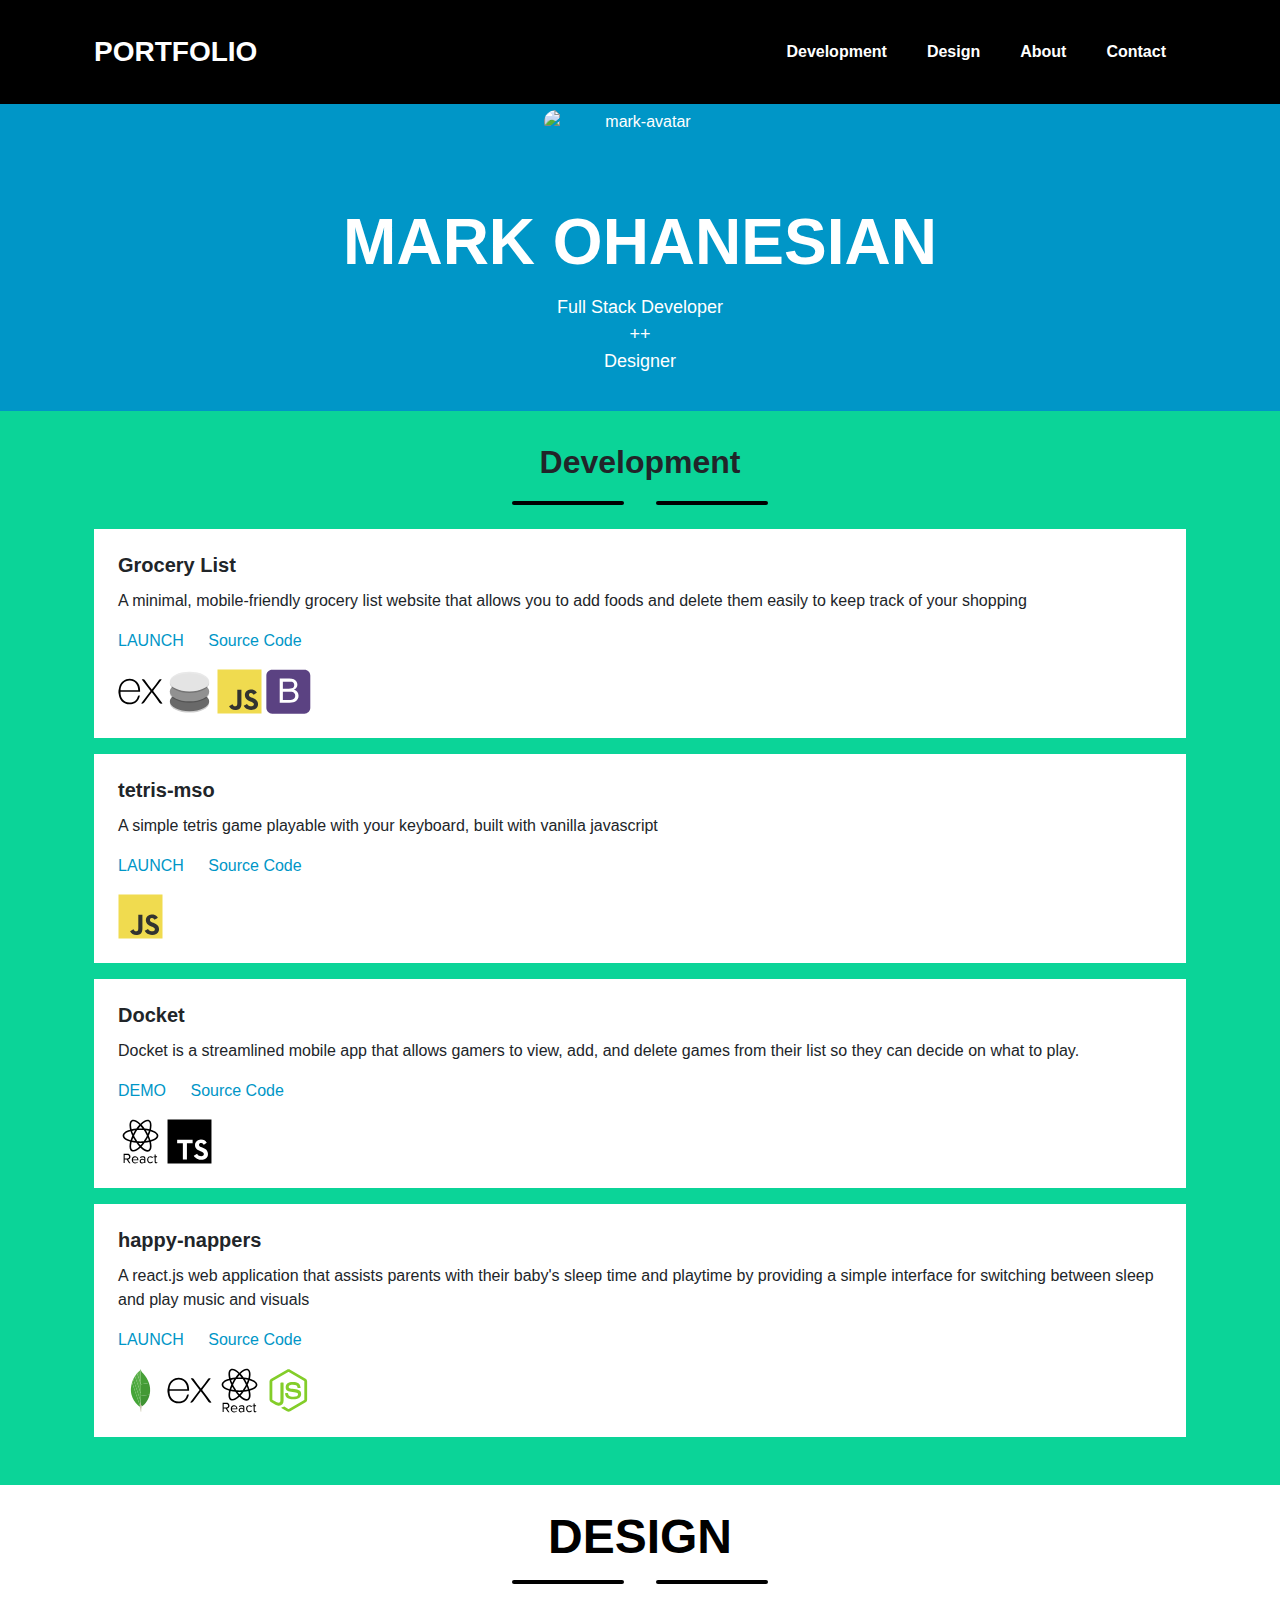
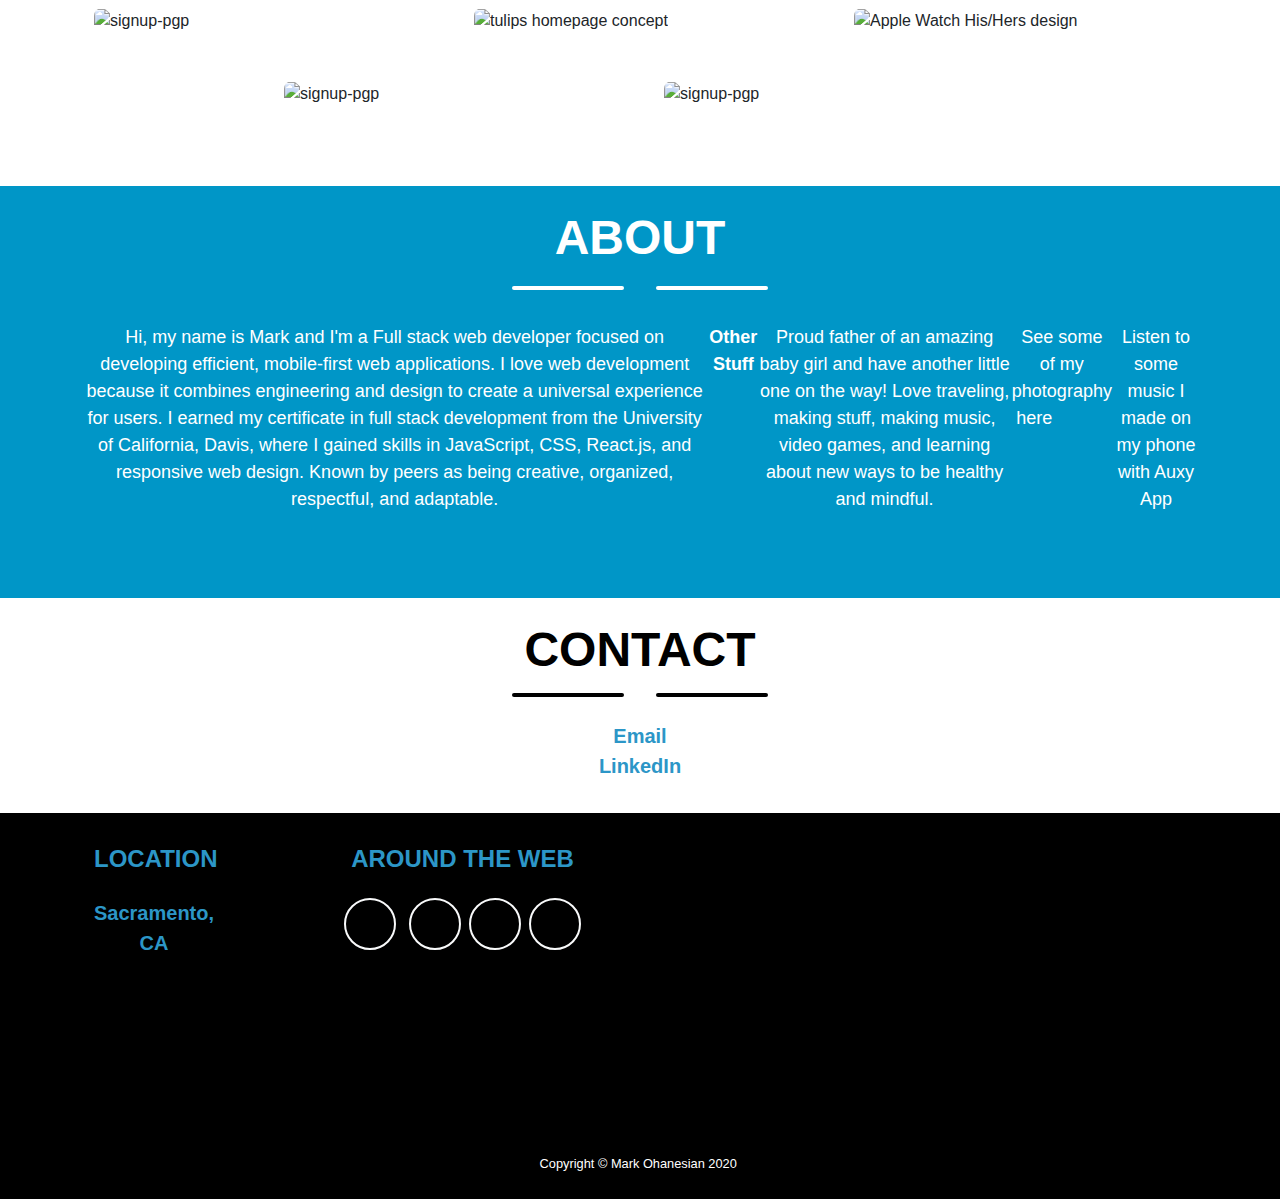
==== commit c3c82c2a: "Updated footer" ====
--- a/index.html
+++ b/index.html
@@ -8,8 +8,8 @@
   <meta name="author" content="" />
   <title>Mark Ohanesian's Portfolio</title>
   <!-- Font Awesome icons (free version)-->
-  <script src="https://cdnjs.cloudflare.com/ajax/libs/font-awesome/5.13.0/js/all.min.js"
-    crossorigin="anonymous"></script>
+  <script src="https://cdnjs.cloudflare.com/ajax/libs/font-awesome/5.13.0/js/all.min.js" crossorigin="anonymous">
+  </script>
   <!-- Core theme CSS (includes Bootstrap)-->
   <link href="css/styles.css" rel="stylesheet" />
   <!-- Fonts CSS-->
@@ -83,7 +83,8 @@
 
         <h5 class="card-title">Grocery List</h5>
         <p class="card-text">
-           A minimal, mobile-friendly grocery list website that allows you to add foods and delete them easily to keep track
+          A minimal, mobile-friendly grocery list website that allows you to add foods and delete them easily to keep
+          track
           of your shopping
         </p>
         <div>
@@ -132,7 +133,7 @@
       <div class="dev-project">
 
         <h5 class="card-title">tetris-mso</h5>
-        <p class="card-text">A simple tetris game playable in the browser - just use the arrows on your keyboard to play
+        <p class="card-text">A simple tetris game playable with your keyboard, built with vanilla javascript
         </p>
         <div>
           <a href="https://markohanesian.github.io/tetris-mso/" class="card-link">LAUNCH</a>
@@ -248,7 +249,7 @@
         </div>
       </div>
     </div>
-    
+
   </section>
   <!-- Design section -->
   <section class="page-section portfolio" id="design">
@@ -277,6 +278,17 @@
               </div>
             </div>
             <img class="img-fluid" src="assets/img/portfolio/styledLP.png" alt="signup-pgp" />
+          </div>
+        </div>
+        <!-- Tulips concept homepage -->
+        <div class="col-md-6 col-lg-4 mb-5">
+          <div class="portfolio-item mx-auto" data-toggle="modal" data-target="#designModal3">
+            <div class="portfolio-item-caption d-flex align-items-center justify-content-center h-100 w-100">
+              <div class="portfolio-item-caption-content text-center text-white">
+                <i class="fas fa-plus fa-3x"></i>
+              </div>
+            </div>
+            <img class="img-fluid" src="assets/img/portfolio/tulips-concept.png" alt="tulips homepage concept" />
           </div>
         </div>
         <!-- Apple Watch His/Hers -->
@@ -353,6 +365,43 @@
       </div>
     </div>
   </div>
+  <!-- Tulips concept landing page -->
+  <div class="portfolio-modal modal fade" id="designModal3" tabindex="-1" role="dialog"
+    aria-labelledby="#designModal3Label" aria-hidden="true">
+    <div class="modal-dialog modal-xl" role="document">
+      <div class="modal-content">
+        <button class="close" type="button" data-dismiss="modal" aria-label="Close">
+          <!-- <span aria-hidden="true"><i class="fas fa-times"></i></span> -->
+        </button>
+        <!--Tulips concept popup div -->
+        <div class="modal-body text-center">
+          <div class="container">
+            <div class="row justify-content-center">
+              <div class="col-lg-8">
+                <!-- Title-->
+                <h2 class="portfolio-modal-title text-secondary mb-0">
+                  Tulips - homepage concept
+                </h2>
+                <!-- Design Modal - Image--><img class="img-fluid rounded mb-5"
+                  src="assets/img/portfolio/tulips-concept.png" alt="tulips concept landing page" />
+                <!-- Text-->
+                <p class="mb-5">
+                  Modern homepage concept for Tulips shoes by Ilse Jacobsen designed in Adobe xD with original
+                  photography
+                </p>
+                <a class="btn-dribble" target="_blank" href="">
+                  See More on dribbble
+                </a>
+                <button type="button" class="btn-close" href="#" data-dismiss="modal">
+                  Close
+                </button>
+              </div>
+            </div>
+          </div>
+        </div>
+      </div>
+    </div>
+  </div>
   <!-- Apple watch his/hers -->
   <div class="portfolio-modal modal fade" id="designModal2" tabindex="-1" role="dialog"
     aria-labelledby="#designModal2Label" aria-hidden="true">
@@ -481,17 +530,15 @@
       <div class="row">
         <div class="col-sm" id="about-section">
           <p class="avatar-subtitle">
-            I build creative web solutions for an intuitive user experience.
-            Enthusiastic and self-motivated full stack web developer with 5+
-            years of web design experience. Front end, back end, and design
-            skills in UI/UX, asset creation, and development. Known by peers
-            as being creative, patient, friendly, organized, and helpful.
+            Hi, my name is Mark and I'm a Full stack web developer focused on developing efficient, mobile-first web applications. I love web development because it combines engineering and design to create a universal experience for users.
+            I earned my certificate in full stack development from the University of California, Davis, where I gained skills in JavaScript, CSS, React.js, and responsive web design. Known by peers as being creative, organized, respectful, and adaptable.
+            <br><br>
+            <strong>Other Stuff</strong>
+            Proud father of an amazing baby girl and have another little one on the way! Love traveling, making stuff, making music, video games, and learning about new ways to be healthy and mindful.
+            <br><br>
+            <span>See some of my photography here <a href="https://www.markohanesian.com/"><strong>HERE</strong></a></span>  
+            <span>Listen to some music I made on my phone with Auxy App <a href="https://soundcloud.com/marksohanesian/sets/the-pomegranate-boutique"><strong>LISTEN</strong></a></span>
           </p>
-          <!-- <br><br>
-            <b>Other stuff</br>
-            <a style="color: white !important" class="lead font-weight" href="markohanesian.com"
-                >photography</a
-              > -->
         </div>
       </div>
     </div>
@@ -532,7 +579,7 @@
         <div class="col-lg-4 mb-5 mb-lg-0">
           <h4 class="mb-4">LOCATION</h4>
           <p style="display: grid; place-items: center;">
-            Sacramento, CA (open to remote/relocation)
+            Sacramento, CA
           </p>
         </div>
         <!-- Footer Social Icons-->
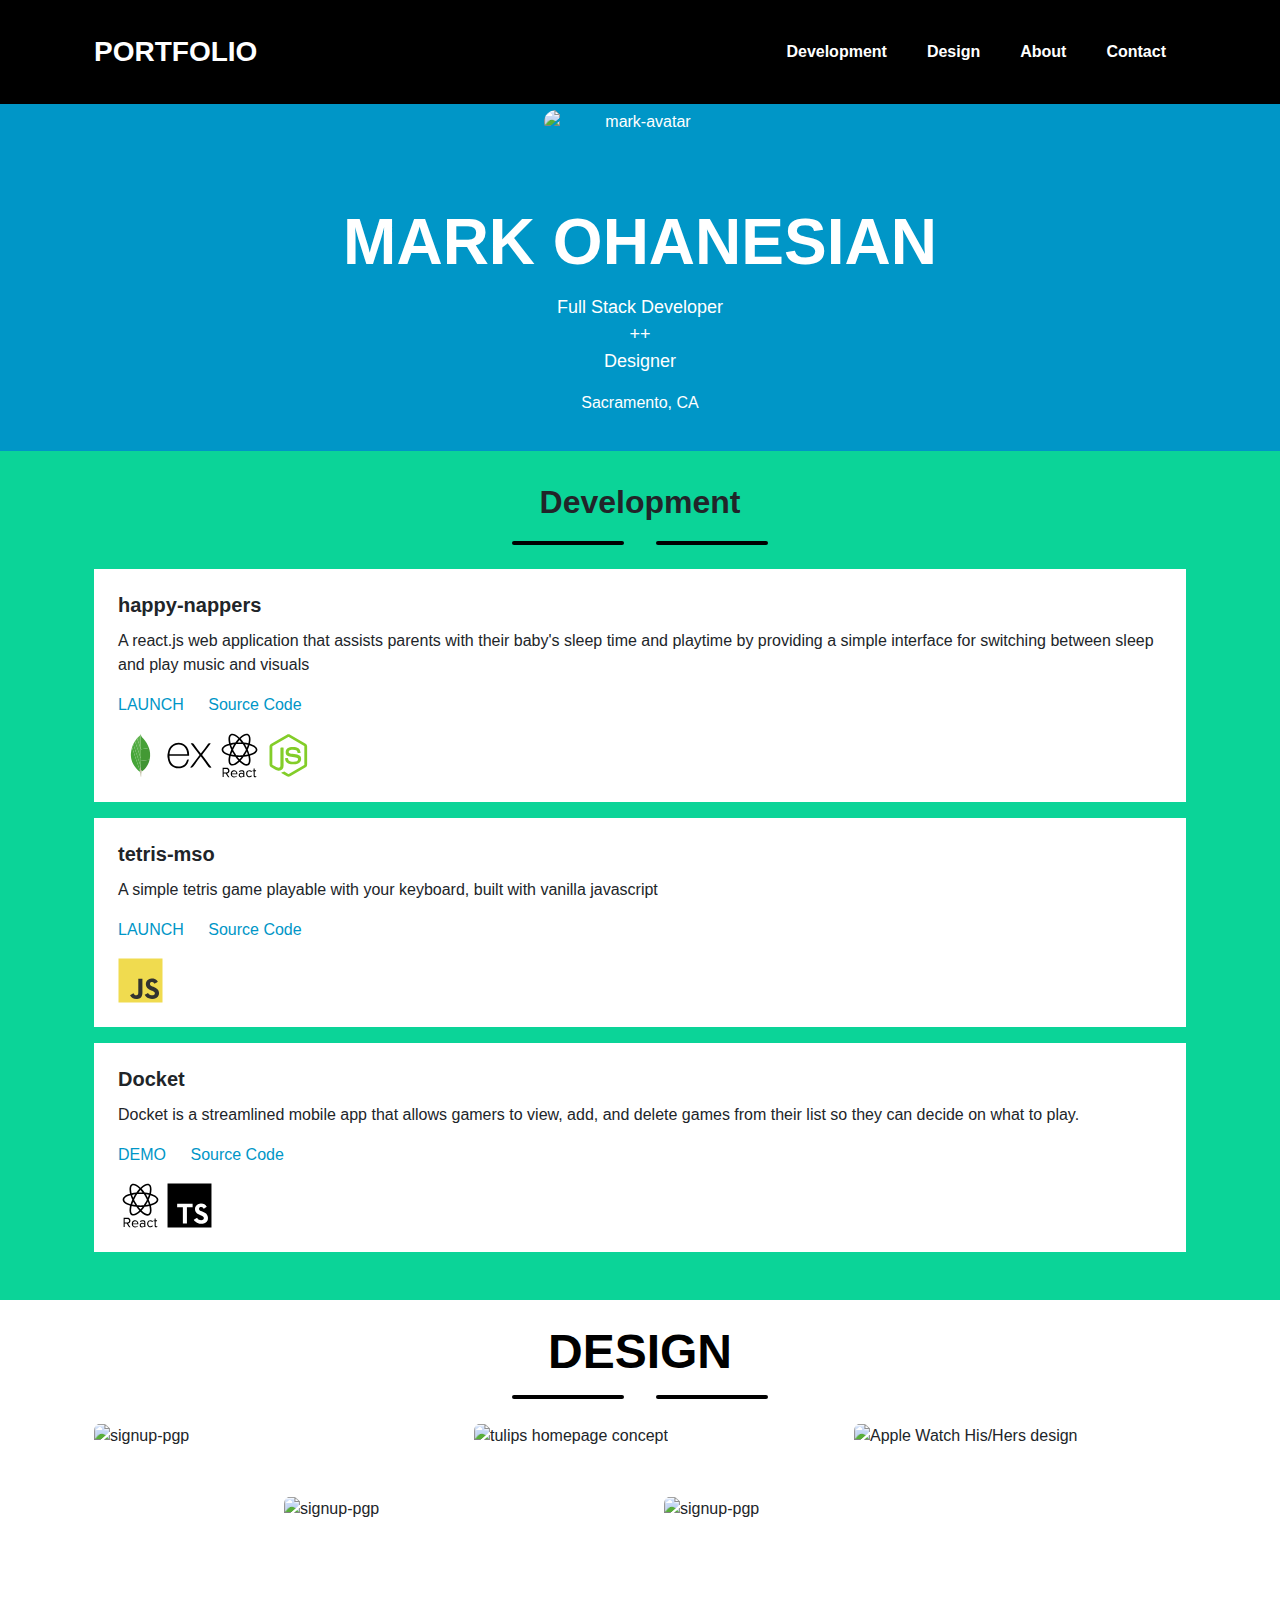
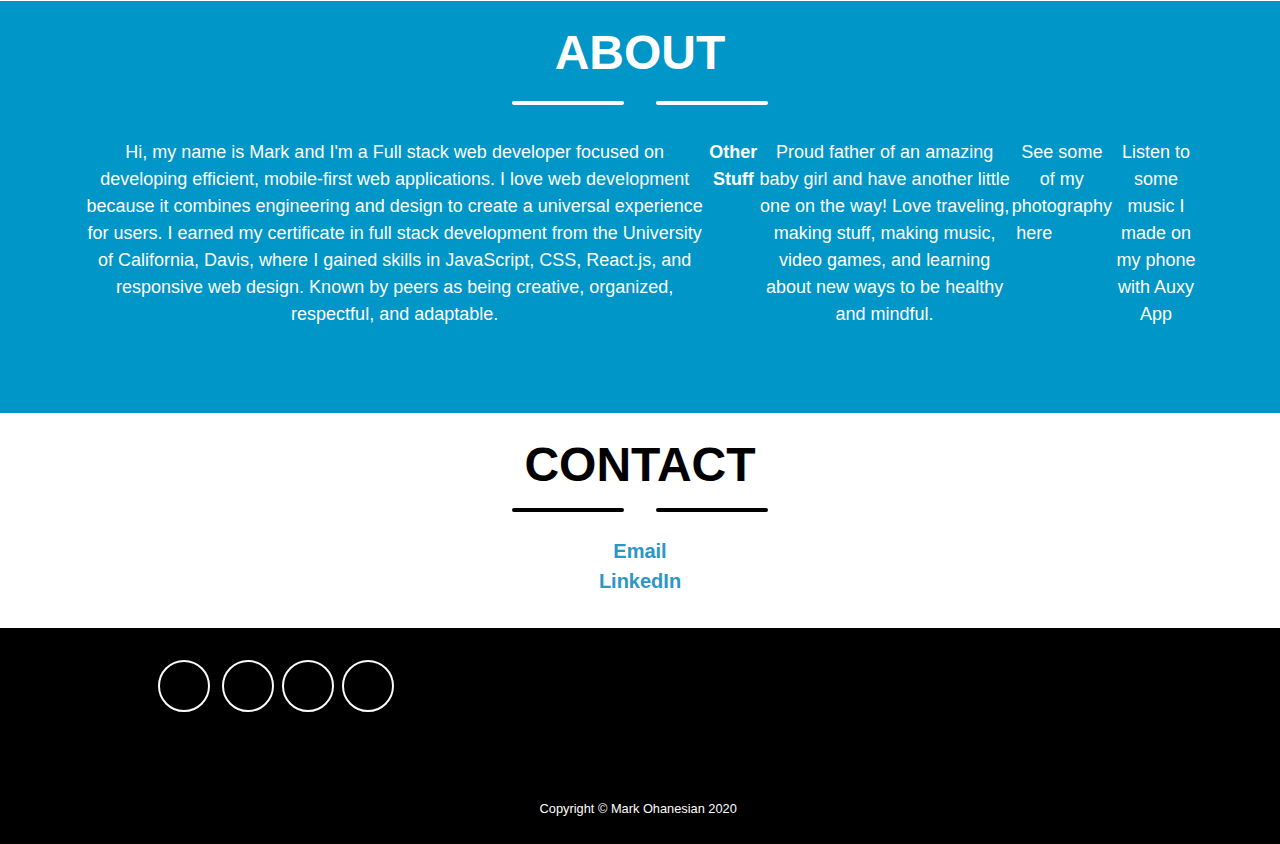
==== commit 1f084df3: "Fixed credential; fixed footer content alignment; moved location to top" ====
--- a/index.html
+++ b/index.html
@@ -60,6 +60,9 @@
         ++<br>
         Designer
       </p>
+      <p style="text-align: center;">
+        Sacramento, CA
+      </p>
     </div>
   </header>
   <!-- Development section -->
@@ -78,8 +81,85 @@
         <div class="divider-custom-line"></div>
       </div>
       <!-- Development Items-->
+      <!-- happy-nappers -->
+      <div class="dev-project">
+        <h5 class="card-title">happy-nappers</h5>
+        <p class="card-text">A react.js web application that assists parents with their baby's sleep time and playtime
+          by providing a simple interface for switching between sleep and play music and visuals</p>
+        <div>
+          <a href="https://happy-nappers.herokuapp.com/login" class="card-link">LAUNCH</a>
+          <a href="https://github.com/markohanesian/happy-nappers" class="card-link">Source Code</a>
+        </div>
+        <div class="dev-project-languages">
+          <svg width="45px" height="45px" viewBox="0 0 128 128">
+            <path fill-rule="evenodd" clip-rule="evenodd" fill="#439934"
+              d="M88.038 42.812c1.605 4.643 2.761 9.383 3.141 14.296.472 6.095.256 12.147-1.029 18.142-.035.165-.109.32-.164.48-.403.001-.814-.049-1.208.012-3.329.523-6.655 1.065-9.981 1.604-3.438.557-6.881 1.092-10.313 1.687-1.216.21-2.721-.041-3.212 1.641-.014.046-.154.054-.235.08l.166-10.051c-.057-8.084-.113-16.168-.169-24.252l1.602-.275c2.62-.429 5.24-.864 7.862-1.281 3.129-.497 6.261-.98 9.392-1.465 1.381-.215 2.764-.412 4.148-.618z">
+            </path>
+            <path fill-rule="evenodd" clip-rule="evenodd" fill="#45A538"
+              d="M61.729 110.054c-1.69-1.453-3.439-2.842-5.059-4.37-8.717-8.222-15.093-17.899-18.233-29.566-.865-3.211-1.442-6.474-1.627-9.792-.13-2.322-.318-4.665-.154-6.975.437-6.144 1.325-12.229 3.127-18.147l.099-.138c.175.233.427.439.516.702 1.759 5.18 3.505 10.364 5.242 15.551 5.458 16.3 10.909 32.604 16.376 48.9.107.318.384.579.583.866l-.87 2.969z">
+            </path>
+            <path fill-rule="evenodd" clip-rule="evenodd" fill="#46A037"
+              d="M88.038 42.812c-1.384.206-2.768.403-4.149.616-3.131.485-6.263.968-9.392 1.465-2.622.417-5.242.852-7.862 1.281l-1.602.275-.012-1.045c-.053-.859-.144-1.717-.154-2.576-.069-5.478-.112-10.956-.18-16.434-.042-3.429-.105-6.857-.175-10.285-.043-2.13-.089-4.261-.185-6.388-.052-1.143-.236-2.28-.311-3.423-.042-.657.016-1.319.029-1.979.817 1.583 1.616 3.178 2.456 4.749 1.327 2.484 3.441 4.314 5.344 6.311 7.523 7.892 12.864 17.068 16.193 27.433z">
+            </path>
+            <path fill-rule="evenodd" clip-rule="evenodd" fill="#409433"
+              d="M65.036 80.753c.081-.026.222-.034.235-.08.491-1.682 1.996-1.431 3.212-1.641 3.432-.594 6.875-1.13 10.313-1.687 3.326-.539 6.652-1.081 9.981-1.604.394-.062.805-.011 1.208-.012-.622 2.22-1.112 4.488-1.901 6.647-.896 2.449-1.98 4.839-3.131 7.182-1.72 3.503-3.863 6.77-6.353 9.763-1.919 2.308-4.058 4.441-6.202 6.548-1.185 1.165-2.582 2.114-3.882 3.161l-.337-.23-1.214-1.038-1.256-2.753c-.865-3.223-1.319-6.504-1.394-9.838l.023-.561.171-2.426c.057-.828.133-1.655.168-2.485.129-2.982.241-5.964.359-8.946z">
+            </path>
+            <path fill-rule="evenodd" clip-rule="evenodd" fill="#4FAA41"
+              d="M65.036 80.753c-.118 2.982-.23 5.964-.357 8.947-.035.83-.111 1.657-.168 2.485l-.765.289c-1.699-5.002-3.399-9.951-5.062-14.913-2.75-8.209-5.467-16.431-8.213-24.642-2.217-6.628-4.452-13.249-6.7-19.867-.105-.31-.407-.552-.617-.826l4.896-9.002c.168.292.39.565.496.879 2.265 6.703 4.526 13.407 6.768 20.118 2.916 8.73 5.814 17.467 8.728 26.198.116.349.308.671.491 1.062l.67-.78c-.056 3.351-.112 6.701-.167 10.052z">
+            </path>
+            <path fill-rule="evenodd" clip-rule="evenodd" fill="#4AA73C"
+              d="M43.155 32.227c.21.274.511.516.617.826 2.248 6.618 4.483 13.239 6.7 19.867 2.746 8.211 5.463 16.433 8.213 24.642 1.662 4.961 3.362 9.911 5.062 14.913l.765-.289-.171 2.426-.155.559c-.266 2.656-.49 5.318-.814 7.968-.163 1.328-.509 2.632-.772 3.947-.198-.287-.476-.548-.583-.866-5.467-16.297-10.918-32.6-16.376-48.9-1.737-5.187-3.483-10.371-5.242-15.551-.089-.263-.34-.469-.516-.702 1.09-2.947 2.181-5.894 3.272-8.84z">
+            </path>
+            <path fill-rule="evenodd" clip-rule="evenodd" fill="#57AE47"
+              d="M65.202 70.702l-.67.78c-.183-.391-.375-.714-.491-1.062-2.913-8.731-5.812-17.468-8.728-26.198-2.242-6.711-4.503-13.415-6.768-20.118-.105-.314-.327-.588-.496-.879l6.055-7.965c.191.255.463.482.562.769 1.681 4.921 3.347 9.848 5.003 14.778 1.547 4.604 3.071 9.215 4.636 13.813.105.308.47.526.714.786l.012 1.045c.058 8.082.115 16.167.171 24.251z">
+            </path>
+            <path fill-rule="evenodd" clip-rule="evenodd" fill="#60B24F"
+              d="M65.021 45.404c-.244-.26-.609-.478-.714-.786-1.565-4.598-3.089-9.209-4.636-13.813-1.656-4.93-3.322-9.856-5.003-14.778-.099-.287-.371-.514-.562-.769 1.969-1.928 3.877-3.925 5.925-5.764 1.821-1.634 3.285-3.386 3.352-5.968.003-.107.059-.214.145-.514l.519 1.306c-.013.661-.072 1.322-.029 1.979.075 1.143.259 2.28.311 3.423.096 2.127.142 4.258.185 6.388.069 3.428.132 6.856.175 10.285.067 5.478.111 10.956.18 16.434.008.861.098 1.718.152 2.577z">
+            </path>
+            <path fill-rule="evenodd" clip-rule="evenodd" fill="#A9AA88"
+              d="M62.598 107.085c.263-1.315.609-2.62.772-3.947.325-2.649.548-5.312.814-7.968l.066-.01.066.011c.075 3.334.529 6.615 1.394 9.838-.176.232-.425.439-.518.701-.727 2.05-1.412 4.116-2.143 6.166-.1.28-.378.498-.574.744l-.747-2.566.87-2.969z">
+            </path>
+            <path fill-rule="evenodd" clip-rule="evenodd" fill="#B6B598"
+              d="M62.476 112.621c.196-.246.475-.464.574-.744.731-2.05 1.417-4.115 2.143-6.166.093-.262.341-.469.518-.701l1.255 2.754c-.248.352-.59.669-.728 1.061l-2.404 7.059c-.099.283-.437.483-.663.722l-.695-3.985z">
+            </path>
+            <path fill-rule="evenodd" clip-rule="evenodd" fill="#C2C1A7"
+              d="M63.171 116.605c.227-.238.564-.439.663-.722l2.404-7.059c.137-.391.48-.709.728-1.061l1.215 1.037c-.587.58-.913 1.25-.717 2.097l-.369 1.208c-.168.207-.411.387-.494.624-.839 2.403-1.64 4.819-2.485 7.222-.107.305-.404.544-.614.812-.109-1.387-.22-2.771-.331-4.158z">
+            </path>
+            <path fill-rule="evenodd" clip-rule="evenodd" fill="#CECDB7"
+              d="M63.503 120.763c.209-.269.506-.508.614-.812.845-2.402 1.646-4.818 2.485-7.222.083-.236.325-.417.494-.624l-.509 5.545c-.136.157-.333.294-.398.477-.575 1.614-1.117 3.24-1.694 4.854-.119.333-.347.627-.525.938-.158-.207-.441-.407-.454-.623-.051-.841-.016-1.688-.013-2.533z">
+            </path>
+            <path fill-rule="evenodd" clip-rule="evenodd" fill="#DBDAC7"
+              d="M63.969 123.919c.178-.312.406-.606.525-.938.578-1.613 1.119-3.239 1.694-4.854.065-.183.263-.319.398-.477l.012 3.64-1.218 3.124-1.411-.495z">
+            </path>
+            <path fill-rule="evenodd" clip-rule="evenodd" fill="#EBE9DC"
+              d="M65.38 124.415l1.218-3.124.251 3.696-1.469-.572z"></path>
+            <path fill-rule="evenodd" clip-rule="evenodd" fill="#CECDB7"
+              d="M67.464 110.898c-.196-.847.129-1.518.717-2.097l.337.23-1.054 1.867z"></path>
+            <path fill-rule="evenodd" clip-rule="evenodd" fill="#4FAA41"
+              d="M64.316 95.172l-.066-.011-.066.01.155-.559-.023.56z"></path>
+          </svg>
+          <svg width="45px" height="45px" viewBox="0 0 128 128">
+            <path
+              d="M126.67,98.44c-4.56,1.16-7.38.05-9.91-3.75-5.68-8.51-11.95-16.63-18-24.9-.78-1.07-1.59-2.12-2.6-3.45C89,76,81.85,85.2,75.14,94.77c-2.4,3.42-4.92,4.91-9.4,3.7L92.66,62.34,67.6,29.71c4.31-.84,7.29-.41,9.93,3.45,5.83,8.52,12.26,16.63,18.67,25.21C102.65,49.82,109,41.7,115,33.26c2.41-3.42,5-4.72,9.33-3.46-3.28,4.35-6.49,8.63-9.72,12.88-4.36,5.73-8.64,11.53-13.16,17.14-1.61,2-1.35,3.3.09,5.19C109.9,76,118.16,87.1,126.67,98.44Z">
+            </path>
+            <path
+              d="M1.33,61.74c.72-3.61,1.2-7.29,2.2-10.83,6-21.43,30.6-30.34,47.5-17.06C60.93,41.64,63.39,52.62,62.9,65H7.1c-.84,22.21,15.15,35.62,35.53,28.78,7.15-2.4,11.36-8,13.47-15,1.07-3.51,2.84-4.06,6.14-3.06-1.69,8.76-5.52,16.08-13.52,20.66-12,6.86-29.13,4.64-38.14-4.89C5.26,85.89,3,78.92,2,71.39c-.15-1.2-.46-2.38-.7-3.57Q1.33,64.78,1.33,61.74ZM7.2,60.25H57.63c-.33-16.06-10.33-27.47-24-27.57C18.63,32.56,7.85,43.7,7.2,60.25Z">
+            </path>
+          </svg>
+          <svg width="45px" height="45px" viewBox="0 0 128 128">
+            <path
+              d="M64 81.7c7.3 7.1 14.5 11.3 20.3 11.3 1.9 0 3.7-.4 5.2-1.3 5.2-3 7.1-10.5 5.3-21.2-.3-1.9-.7-3.8-1.2-5.8 2-.6 3.8-1.2 5.6-1.8 10.1-3.9 15.7-9.3 15.7-15.2 0-6-5.6-11.4-15.7-15.2-1.8-.7-3.6-1.3-5.6-1.8.5-2 .9-3.9 1.2-5.8 1.7-10.9-.2-18.5-5.4-21.5-1.5-.9-3.3-1.3-5.2-1.3-5.7 0-13 4.2-20.3 11.3-7.2-7.1-14.4-11.3-20.2-11.3-1.9 0-3.7.4-5.2 1.3-5.2 3-7.1 10.5-5.3 21.2.3 1.9.7 3.8 1.2 5.8-2 .6-3.8 1.2-5.6 1.8-10.1 3.9-15.7 9.3-15.7 15.2 0 6 5.6 11.4 15.7 15.2 1.8.7 3.6 1.3 5.6 1.8-.5 2-.9 3.9-1.2 5.8-1.7 10.7.2 18.3 5.3 21.2 1.5.9 3.3 1.3 5.2 1.3 5.8.2 13-4 20.3-11zm-5.6-13.5c1.8.1 3.7.1 5.6.1 1.9 0 3.8 0 5.6-.1-1.8 2.4-3.7 4.6-5.6 6.7-1.9-2.1-3.8-4.3-5.6-6.7zm-12.4-10.3c1 1.7 1.9 3.3 3 4.9-3.1-.4-6-.9-8.8-1.5.9-2.7 1.9-5.5 3.1-8.3.8 1.6 1.7 3.3 2.7 4.9zm-5.8-24.1c2.8-.6 5.7-1.1 8.8-1.5-1 1.6-2 3.2-3 4.9-1 1.7-1.9 3.3-2.7 5-1.3-2.9-2.3-5.7-3.1-8.4zm5.5 13.7c1.3-2.7 2.7-5.4 4.3-8.1 1.5-2.6 3.2-5.2 4.9-7.8 3-.2 6-.3 9.1-.3 3.2 0 6.2.1 9.1.3 1.8 2.6 3.4 5.2 4.9 7.8 1.6 2.7 3 5.4 4.3 8.1-1.3 2.7-2.7 5.4-4.3 8.1-1.5 2.6-3.2 5.2-4.9 7.8-3 .2-6 .3-9.1.3-3.2 0-6.2-.1-9.1-.3-1.8-2.6-3.4-5.2-4.9-7.8-1.6-2.7-3-5.4-4.3-8.1zm39.1-5.4l-2.7-5c-1-1.7-1.9-3.3-3-4.9 3.1.4 6 .9 8.8 1.5-.9 2.8-1.9 5.6-3.1 8.4zm0 10.8c1.2 2.8 2.2 5.6 3.1 8.3-2.8.6-5.7 1.1-8.8 1.5 1-1.6 2-3.2 3-4.9.9-1.5 1.8-3.2 2.7-4.9zm2.3 34.7c-.8.5-1.8.7-2.9.7-4.9 0-11-4-17-10 2.9-3.1 5.7-6.6 8.5-10.5 4.7-.4 9.2-1.1 13.4-2.1.5 1.8.8 3.6 1.1 5.4 1.4 8.5.3 14.6-3.1 16.5zm5.2-52.7c11.2 3.2 17.9 8.1 17.9 12.6 0 3.9-4.6 7.8-12.7 10.9-1.6.6-3.4 1.2-5.2 1.7-1.3-4.1-2.9-8.3-4.9-12.6 2-4.3 3.7-8.5 4.9-12.6zm-8-28.2c1.1 0 2 .2 2.9.7 3.3 1.9 4.5 7.9 3.1 16.5-.3 1.7-.7 3.5-1.1 5.4-4.2-.9-8.7-1.6-13.4-2.1-2.7-3.9-5.6-7.4-8.5-10.5 6-5.9 12.1-10 17-10zm-14.7 20.1c-1.8-.1-3.7-.1-5.6-.1s-3.8 0-5.6.1c1.8-2.4 3.7-4.6 5.6-6.7 1.9 2.1 3.8 4.4 5.6 6.7zm-28.7-19.4c.8-.5 1.8-.7 2.9-.7 4.9 0 11 4 17 10-2.9 3.1-5.7 6.6-8.5 10.5-4.7.4-9.2 1.1-13.4 2.1-.5-1.8-.8-3.6-1.1-5.4-1.4-8.5-.3-14.5 3.1-16.5zm-5.2 52.7c-11.2-3.2-17.9-8.1-17.9-12.6 0-3.9 4.6-7.8 12.7-10.9 1.6-.6 3.4-1.2 5.2-1.7 1.3 4.1 2.9 8.3 4.9 12.6-2 4.3-3.7 8.6-4.9 12.6zm2.1 11c.3-1.7.7-3.5 1.1-5.4 4.2.9 8.7 1.6 13.4 2.1 2.7 3.9 5.6 7.4 8.5 10.5-6 5.9-12.1 10-17 10-1.1 0-2-.2-2.9-.7-3.4-1.9-4.5-8-3.1-16.5zM33.6 112.3c2.2-2.7 2.3-5.7 1.1-8.7-1.2-3-3.7-4.4-6.8-4.5-3.7-.1-7.5 0-11.2 0h-.7v25.9h3v-9.8h4.7c.6 0 1.1.2 1.4.7l6 9.3c.1.2.4.5.6.5h3.9c-2.4-3.7-4.7-7.2-7.1-10.8 2.1-.3 3.9-1 5.1-2.6zm-14.6-.2v-9.9h1.1c2.3 0 4.7-.1 7 .1 2.7.1 4.6 2.2 4.6 4.9s-2.2 4.8-4.9 4.9c-2.4.1-4.8 0-7.8 0zM57.7 113.4c-1.6-7-8-8.8-12.9-6.6-3.8 1.7-5.5 5-5.6 9.1-.1 3.1.8 5.9 3.2 8 2.7 2.4 6 2.7 9.4 2.1 1.9-.4 3.6-1.3 4.9-2.7-.5-.7-1-1.4-1.5-2-2.8 2.4-5.9 3.2-9.3 1.6-2.2-1.1-3.3-3.8-3.5-5.8h15.5v-1.3c.1-.9 0-1.7-.2-2.4zm-15.1 1.6c-.3-3 2.7-6.2 6-6.2 3.8-.1 6.2 2.2 6.3 6.2h-12.3zM73.3 106.3c-1.5-.3-3.1-.4-4.6-.3-2.4.2-4.5 1.3-6.2 3.1.5.7.9 1.4 1.5 2.2.2-.2.4-.4.6-.5 1.6-1.5 3.5-2.3 5.8-2.1 1.8.1 3.5.7 4 2.5.4 1.4.3 2.9.4 4.4-.3 0-.4-.1-.5-.2-2.4-2-5.1-2.4-8-1.7-2.7.7-4.4 2.8-4.6 5.5-.2 3.1 1.2 5.4 3.9 6.5 1.7.7 3.6.7 5.4.3 1.4-.3 2-1.1 4-2.2v1.3h2.8c0-4 .1-8.9 0-13.5 0-2.9-1.7-4.7-4.5-5.3zm1.4 12.6c-.1.3 0 .6 0 .9 0 2.1-.5 2.8-2.5 3.6-1.4.5-2.9.7-4.4.2-1.7-.5-2.9-2-2.9-3.7-.1-1.7 1-3.4 2.7-3.9 2.3-.8 4.4-.3 6.3 1.1.6.5 1 1 .8 1.8zM90.3 109c2.6-.8 5-.3 6.8 1.9l.3.2c.7-.6 1.3-1.2 2.1-1.9-.3-.3-.4-.5-.6-.8-2.9-3.1-8.6-3.5-12.1-1-4.9 3.6-4.8 10.6-2.4 14.3 2.3 3.5 5.6 4.7 9.5 4.2 2.3-.3 4.2-1.4 5.7-3.3-.7-.6-1.4-1.2-2.1-1.9-.2.2-.3.3-.4.5-2.7 3-7.2 2.7-9.6-.5-1.4-1.9-1.7-4.1-1.3-6.3.2-2.5 1.5-4.5 4.1-5.4zM111.1 122.6c-.2.1-.3.2-.3.2-.8.6-1.6.7-2.5.4-.9-.4-1-1.2-1.1-2v-11.4c0-.2 0 .2.1-.8h3.8v-3h-4v-5h-3v5.4h-2.6c-.2 0-.5.2-.5.4-.1.7 0 1.2 0 2.2h3.2v12.799999999999999c0 1.6.4 3 1.8 3.8 1.5.9 4.4.7 5.7-.4.2-.1.3-.5.3-.6-.3-.6-.6-1.3-.9-2z">
+            </path>
+          </svg>
+          <svg width="45px" height="45px" viewBox="0 0 128 128">
+            <path fill="#83CD29"
+              d="M112.771 30.334l-44.097-25.605c-2.781-1.584-6.402-1.584-9.205 0l-44.568 25.605c-2.87 1.651-4.901 4.754-4.901 8.073v51.142c0 3.319 2.084 6.423 4.954 8.083l11.775 6.688c5.628 2.772 7.617 2.772 10.178 2.772 8.333 0 13.093-5.039 13.093-13.828v-50.49c0-.713-.371-1.774-1.071-1.774h-5.623c-.712 0-2.306 1.061-2.306 1.773v50.49c0 3.896-3.524 7.773-10.11 4.48l-12.167-7.013c-.424-.23-.723-.693-.723-1.181v-51.142c0-.482.555-.966.982-1.213l44.424-25.561c.415-.235 1.025-.235 1.439 0l43.882 25.555c.42.253.272.722.272 1.219v51.142c0 .488.183.963-.232 1.198l-44.086 25.576c-.378.227-.847.227-1.261 0l-11.307-6.749c-.341-.198-.746-.269-1.073-.086-3.146 1.783-3.726 2.02-6.677 3.043-.726.253-1.797.692.41 1.929l14.798 8.754c1.417.82 3.027 1.246 4.647 1.246 1.642 0 3.25-.426 4.667-1.246l43.885-25.582c2.87-1.672 4.23-4.764 4.23-8.083v-51.142c0-3.319-1.36-6.414-4.229-8.073zM77.91 81.445c-11.726 0-14.309-3.235-15.17-9.066-.1-.628-.633-1.379-1.272-1.379h-5.731c-.709 0-1.279.86-1.279 1.566 0 7.466 4.059 16.512 23.453 16.512 14.039 0 22.088-5.455 22.088-15.109 0-9.572-6.467-12.084-20.082-13.886-13.762-1.819-15.16-2.738-15.16-5.962 0-2.658 1.184-6.203 11.374-6.203 9.105 0 12.461 1.954 13.842 8.091.118.577.645.991 1.24.991h5.754c.354 0 .692-.143.94-.396.24-.272.367-.613.335-.979-.891-10.568-7.912-15.493-22.112-15.493-12.631 0-20.166 5.334-20.166 14.275 0 9.698 7.497 12.378 19.622 13.577 14.505 1.422 15.633 3.542 15.633 6.395 0 4.955-3.978 7.066-13.309 7.066z">
+            </path>
+          </svg>
+        </div>
+      </div>
       <!-- Grocery List -->
-      <div class="dev-project">
+      <!-- <div class="dev-project">
 
         <h5 class="card-title">Grocery List</h5>
         <p class="card-text">
@@ -128,7 +208,7 @@
             </path>
           </svg>
         </div>
-      </div>
+      </div> -->
       <!-- tetris-mso -->
       <div class="dev-project">
 
@@ -171,83 +251,7 @@
           </svg>
         </div>
       </div>
-      <!-- happy-nappers -->
-      <div class="dev-project">
-        <h5 class="card-title">happy-nappers</h5>
-        <p class="card-text">A react.js web application that assists parents with their baby's sleep time and playtime
-          by providing a simple interface for switching between sleep and play music and visuals</p>
-        <div>
-          <a href="https://happy-nappers.herokuapp.com/login" class="card-link">LAUNCH</a>
-          <a href="https://github.com/markohanesian/happy-nappers" class="card-link">Source Code</a>
-        </div>
-        <div class="dev-project-languages">
-          <svg width="45px" height="45px" viewBox="0 0 128 128">
-            <path fill-rule="evenodd" clip-rule="evenodd" fill="#439934"
-              d="M88.038 42.812c1.605 4.643 2.761 9.383 3.141 14.296.472 6.095.256 12.147-1.029 18.142-.035.165-.109.32-.164.48-.403.001-.814-.049-1.208.012-3.329.523-6.655 1.065-9.981 1.604-3.438.557-6.881 1.092-10.313 1.687-1.216.21-2.721-.041-3.212 1.641-.014.046-.154.054-.235.08l.166-10.051c-.057-8.084-.113-16.168-.169-24.252l1.602-.275c2.62-.429 5.24-.864 7.862-1.281 3.129-.497 6.261-.98 9.392-1.465 1.381-.215 2.764-.412 4.148-.618z">
-            </path>
-            <path fill-rule="evenodd" clip-rule="evenodd" fill="#45A538"
-              d="M61.729 110.054c-1.69-1.453-3.439-2.842-5.059-4.37-8.717-8.222-15.093-17.899-18.233-29.566-.865-3.211-1.442-6.474-1.627-9.792-.13-2.322-.318-4.665-.154-6.975.437-6.144 1.325-12.229 3.127-18.147l.099-.138c.175.233.427.439.516.702 1.759 5.18 3.505 10.364 5.242 15.551 5.458 16.3 10.909 32.604 16.376 48.9.107.318.384.579.583.866l-.87 2.969z">
-            </path>
-            <path fill-rule="evenodd" clip-rule="evenodd" fill="#46A037"
-              d="M88.038 42.812c-1.384.206-2.768.403-4.149.616-3.131.485-6.263.968-9.392 1.465-2.622.417-5.242.852-7.862 1.281l-1.602.275-.012-1.045c-.053-.859-.144-1.717-.154-2.576-.069-5.478-.112-10.956-.18-16.434-.042-3.429-.105-6.857-.175-10.285-.043-2.13-.089-4.261-.185-6.388-.052-1.143-.236-2.28-.311-3.423-.042-.657.016-1.319.029-1.979.817 1.583 1.616 3.178 2.456 4.749 1.327 2.484 3.441 4.314 5.344 6.311 7.523 7.892 12.864 17.068 16.193 27.433z">
-            </path>
-            <path fill-rule="evenodd" clip-rule="evenodd" fill="#409433"
-              d="M65.036 80.753c.081-.026.222-.034.235-.08.491-1.682 1.996-1.431 3.212-1.641 3.432-.594 6.875-1.13 10.313-1.687 3.326-.539 6.652-1.081 9.981-1.604.394-.062.805-.011 1.208-.012-.622 2.22-1.112 4.488-1.901 6.647-.896 2.449-1.98 4.839-3.131 7.182-1.72 3.503-3.863 6.77-6.353 9.763-1.919 2.308-4.058 4.441-6.202 6.548-1.185 1.165-2.582 2.114-3.882 3.161l-.337-.23-1.214-1.038-1.256-2.753c-.865-3.223-1.319-6.504-1.394-9.838l.023-.561.171-2.426c.057-.828.133-1.655.168-2.485.129-2.982.241-5.964.359-8.946z">
-            </path>
-            <path fill-rule="evenodd" clip-rule="evenodd" fill="#4FAA41"
-              d="M65.036 80.753c-.118 2.982-.23 5.964-.357 8.947-.035.83-.111 1.657-.168 2.485l-.765.289c-1.699-5.002-3.399-9.951-5.062-14.913-2.75-8.209-5.467-16.431-8.213-24.642-2.217-6.628-4.452-13.249-6.7-19.867-.105-.31-.407-.552-.617-.826l4.896-9.002c.168.292.39.565.496.879 2.265 6.703 4.526 13.407 6.768 20.118 2.916 8.73 5.814 17.467 8.728 26.198.116.349.308.671.491 1.062l.67-.78c-.056 3.351-.112 6.701-.167 10.052z">
-            </path>
-            <path fill-rule="evenodd" clip-rule="evenodd" fill="#4AA73C"
-              d="M43.155 32.227c.21.274.511.516.617.826 2.248 6.618 4.483 13.239 6.7 19.867 2.746 8.211 5.463 16.433 8.213 24.642 1.662 4.961 3.362 9.911 5.062 14.913l.765-.289-.171 2.426-.155.559c-.266 2.656-.49 5.318-.814 7.968-.163 1.328-.509 2.632-.772 3.947-.198-.287-.476-.548-.583-.866-5.467-16.297-10.918-32.6-16.376-48.9-1.737-5.187-3.483-10.371-5.242-15.551-.089-.263-.34-.469-.516-.702 1.09-2.947 2.181-5.894 3.272-8.84z">
-            </path>
-            <path fill-rule="evenodd" clip-rule="evenodd" fill="#57AE47"
-              d="M65.202 70.702l-.67.78c-.183-.391-.375-.714-.491-1.062-2.913-8.731-5.812-17.468-8.728-26.198-2.242-6.711-4.503-13.415-6.768-20.118-.105-.314-.327-.588-.496-.879l6.055-7.965c.191.255.463.482.562.769 1.681 4.921 3.347 9.848 5.003 14.778 1.547 4.604 3.071 9.215 4.636 13.813.105.308.47.526.714.786l.012 1.045c.058 8.082.115 16.167.171 24.251z">
-            </path>
-            <path fill-rule="evenodd" clip-rule="evenodd" fill="#60B24F"
-              d="M65.021 45.404c-.244-.26-.609-.478-.714-.786-1.565-4.598-3.089-9.209-4.636-13.813-1.656-4.93-3.322-9.856-5.003-14.778-.099-.287-.371-.514-.562-.769 1.969-1.928 3.877-3.925 5.925-5.764 1.821-1.634 3.285-3.386 3.352-5.968.003-.107.059-.214.145-.514l.519 1.306c-.013.661-.072 1.322-.029 1.979.075 1.143.259 2.28.311 3.423.096 2.127.142 4.258.185 6.388.069 3.428.132 6.856.175 10.285.067 5.478.111 10.956.18 16.434.008.861.098 1.718.152 2.577z">
-            </path>
-            <path fill-rule="evenodd" clip-rule="evenodd" fill="#A9AA88"
-              d="M62.598 107.085c.263-1.315.609-2.62.772-3.947.325-2.649.548-5.312.814-7.968l.066-.01.066.011c.075 3.334.529 6.615 1.394 9.838-.176.232-.425.439-.518.701-.727 2.05-1.412 4.116-2.143 6.166-.1.28-.378.498-.574.744l-.747-2.566.87-2.969z">
-            </path>
-            <path fill-rule="evenodd" clip-rule="evenodd" fill="#B6B598"
-              d="M62.476 112.621c.196-.246.475-.464.574-.744.731-2.05 1.417-4.115 2.143-6.166.093-.262.341-.469.518-.701l1.255 2.754c-.248.352-.59.669-.728 1.061l-2.404 7.059c-.099.283-.437.483-.663.722l-.695-3.985z">
-            </path>
-            <path fill-rule="evenodd" clip-rule="evenodd" fill="#C2C1A7"
-              d="M63.171 116.605c.227-.238.564-.439.663-.722l2.404-7.059c.137-.391.48-.709.728-1.061l1.215 1.037c-.587.58-.913 1.25-.717 2.097l-.369 1.208c-.168.207-.411.387-.494.624-.839 2.403-1.64 4.819-2.485 7.222-.107.305-.404.544-.614.812-.109-1.387-.22-2.771-.331-4.158z">
-            </path>
-            <path fill-rule="evenodd" clip-rule="evenodd" fill="#CECDB7"
-              d="M63.503 120.763c.209-.269.506-.508.614-.812.845-2.402 1.646-4.818 2.485-7.222.083-.236.325-.417.494-.624l-.509 5.545c-.136.157-.333.294-.398.477-.575 1.614-1.117 3.24-1.694 4.854-.119.333-.347.627-.525.938-.158-.207-.441-.407-.454-.623-.051-.841-.016-1.688-.013-2.533z">
-            </path>
-            <path fill-rule="evenodd" clip-rule="evenodd" fill="#DBDAC7"
-              d="M63.969 123.919c.178-.312.406-.606.525-.938.578-1.613 1.119-3.239 1.694-4.854.065-.183.263-.319.398-.477l.012 3.64-1.218 3.124-1.411-.495z">
-            </path>
-            <path fill-rule="evenodd" clip-rule="evenodd" fill="#EBE9DC"
-              d="M65.38 124.415l1.218-3.124.251 3.696-1.469-.572z"></path>
-            <path fill-rule="evenodd" clip-rule="evenodd" fill="#CECDB7"
-              d="M67.464 110.898c-.196-.847.129-1.518.717-2.097l.337.23-1.054 1.867z"></path>
-            <path fill-rule="evenodd" clip-rule="evenodd" fill="#4FAA41"
-              d="M64.316 95.172l-.066-.011-.066.01.155-.559-.023.56z"></path>
-          </svg>
-          <svg width="45px" height="45px" viewBox="0 0 128 128">
-            <path
-              d="M126.67,98.44c-4.56,1.16-7.38.05-9.91-3.75-5.68-8.51-11.95-16.63-18-24.9-.78-1.07-1.59-2.12-2.6-3.45C89,76,81.85,85.2,75.14,94.77c-2.4,3.42-4.92,4.91-9.4,3.7L92.66,62.34,67.6,29.71c4.31-.84,7.29-.41,9.93,3.45,5.83,8.52,12.26,16.63,18.67,25.21C102.65,49.82,109,41.7,115,33.26c2.41-3.42,5-4.72,9.33-3.46-3.28,4.35-6.49,8.63-9.72,12.88-4.36,5.73-8.64,11.53-13.16,17.14-1.61,2-1.35,3.3.09,5.19C109.9,76,118.16,87.1,126.67,98.44Z">
-            </path>
-            <path
-              d="M1.33,61.74c.72-3.61,1.2-7.29,2.2-10.83,6-21.43,30.6-30.34,47.5-17.06C60.93,41.64,63.39,52.62,62.9,65H7.1c-.84,22.21,15.15,35.62,35.53,28.78,7.15-2.4,11.36-8,13.47-15,1.07-3.51,2.84-4.06,6.14-3.06-1.69,8.76-5.52,16.08-13.52,20.66-12,6.86-29.13,4.64-38.14-4.89C5.26,85.89,3,78.92,2,71.39c-.15-1.2-.46-2.38-.7-3.57Q1.33,64.78,1.33,61.74ZM7.2,60.25H57.63c-.33-16.06-10.33-27.47-24-27.57C18.63,32.56,7.85,43.7,7.2,60.25Z">
-            </path>
-          </svg>
-          <svg width="45px" height="45px" viewBox="0 0 128 128">
-            <path
-              d="M64 81.7c7.3 7.1 14.5 11.3 20.3 11.3 1.9 0 3.7-.4 5.2-1.3 5.2-3 7.1-10.5 5.3-21.2-.3-1.9-.7-3.8-1.2-5.8 2-.6 3.8-1.2 5.6-1.8 10.1-3.9 15.7-9.3 15.7-15.2 0-6-5.6-11.4-15.7-15.2-1.8-.7-3.6-1.3-5.6-1.8.5-2 .9-3.9 1.2-5.8 1.7-10.9-.2-18.5-5.4-21.5-1.5-.9-3.3-1.3-5.2-1.3-5.7 0-13 4.2-20.3 11.3-7.2-7.1-14.4-11.3-20.2-11.3-1.9 0-3.7.4-5.2 1.3-5.2 3-7.1 10.5-5.3 21.2.3 1.9.7 3.8 1.2 5.8-2 .6-3.8 1.2-5.6 1.8-10.1 3.9-15.7 9.3-15.7 15.2 0 6 5.6 11.4 15.7 15.2 1.8.7 3.6 1.3 5.6 1.8-.5 2-.9 3.9-1.2 5.8-1.7 10.7.2 18.3 5.3 21.2 1.5.9 3.3 1.3 5.2 1.3 5.8.2 13-4 20.3-11zm-5.6-13.5c1.8.1 3.7.1 5.6.1 1.9 0 3.8 0 5.6-.1-1.8 2.4-3.7 4.6-5.6 6.7-1.9-2.1-3.8-4.3-5.6-6.7zm-12.4-10.3c1 1.7 1.9 3.3 3 4.9-3.1-.4-6-.9-8.8-1.5.9-2.7 1.9-5.5 3.1-8.3.8 1.6 1.7 3.3 2.7 4.9zm-5.8-24.1c2.8-.6 5.7-1.1 8.8-1.5-1 1.6-2 3.2-3 4.9-1 1.7-1.9 3.3-2.7 5-1.3-2.9-2.3-5.7-3.1-8.4zm5.5 13.7c1.3-2.7 2.7-5.4 4.3-8.1 1.5-2.6 3.2-5.2 4.9-7.8 3-.2 6-.3 9.1-.3 3.2 0 6.2.1 9.1.3 1.8 2.6 3.4 5.2 4.9 7.8 1.6 2.7 3 5.4 4.3 8.1-1.3 2.7-2.7 5.4-4.3 8.1-1.5 2.6-3.2 5.2-4.9 7.8-3 .2-6 .3-9.1.3-3.2 0-6.2-.1-9.1-.3-1.8-2.6-3.4-5.2-4.9-7.8-1.6-2.7-3-5.4-4.3-8.1zm39.1-5.4l-2.7-5c-1-1.7-1.9-3.3-3-4.9 3.1.4 6 .9 8.8 1.5-.9 2.8-1.9 5.6-3.1 8.4zm0 10.8c1.2 2.8 2.2 5.6 3.1 8.3-2.8.6-5.7 1.1-8.8 1.5 1-1.6 2-3.2 3-4.9.9-1.5 1.8-3.2 2.7-4.9zm2.3 34.7c-.8.5-1.8.7-2.9.7-4.9 0-11-4-17-10 2.9-3.1 5.7-6.6 8.5-10.5 4.7-.4 9.2-1.1 13.4-2.1.5 1.8.8 3.6 1.1 5.4 1.4 8.5.3 14.6-3.1 16.5zm5.2-52.7c11.2 3.2 17.9 8.1 17.9 12.6 0 3.9-4.6 7.8-12.7 10.9-1.6.6-3.4 1.2-5.2 1.7-1.3-4.1-2.9-8.3-4.9-12.6 2-4.3 3.7-8.5 4.9-12.6zm-8-28.2c1.1 0 2 .2 2.9.7 3.3 1.9 4.5 7.9 3.1 16.5-.3 1.7-.7 3.5-1.1 5.4-4.2-.9-8.7-1.6-13.4-2.1-2.7-3.9-5.6-7.4-8.5-10.5 6-5.9 12.1-10 17-10zm-14.7 20.1c-1.8-.1-3.7-.1-5.6-.1s-3.8 0-5.6.1c1.8-2.4 3.7-4.6 5.6-6.7 1.9 2.1 3.8 4.4 5.6 6.7zm-28.7-19.4c.8-.5 1.8-.7 2.9-.7 4.9 0 11 4 17 10-2.9 3.1-5.7 6.6-8.5 10.5-4.7.4-9.2 1.1-13.4 2.1-.5-1.8-.8-3.6-1.1-5.4-1.4-8.5-.3-14.5 3.1-16.5zm-5.2 52.7c-11.2-3.2-17.9-8.1-17.9-12.6 0-3.9 4.6-7.8 12.7-10.9 1.6-.6 3.4-1.2 5.2-1.7 1.3 4.1 2.9 8.3 4.9 12.6-2 4.3-3.7 8.6-4.9 12.6zm2.1 11c.3-1.7.7-3.5 1.1-5.4 4.2.9 8.7 1.6 13.4 2.1 2.7 3.9 5.6 7.4 8.5 10.5-6 5.9-12.1 10-17 10-1.1 0-2-.2-2.9-.7-3.4-1.9-4.5-8-3.1-16.5zM33.6 112.3c2.2-2.7 2.3-5.7 1.1-8.7-1.2-3-3.7-4.4-6.8-4.5-3.7-.1-7.5 0-11.2 0h-.7v25.9h3v-9.8h4.7c.6 0 1.1.2 1.4.7l6 9.3c.1.2.4.5.6.5h3.9c-2.4-3.7-4.7-7.2-7.1-10.8 2.1-.3 3.9-1 5.1-2.6zm-14.6-.2v-9.9h1.1c2.3 0 4.7-.1 7 .1 2.7.1 4.6 2.2 4.6 4.9s-2.2 4.8-4.9 4.9c-2.4.1-4.8 0-7.8 0zM57.7 113.4c-1.6-7-8-8.8-12.9-6.6-3.8 1.7-5.5 5-5.6 9.1-.1 3.1.8 5.9 3.2 8 2.7 2.4 6 2.7 9.4 2.1 1.9-.4 3.6-1.3 4.9-2.7-.5-.7-1-1.4-1.5-2-2.8 2.4-5.9 3.2-9.3 1.6-2.2-1.1-3.3-3.8-3.5-5.8h15.5v-1.3c.1-.9 0-1.7-.2-2.4zm-15.1 1.6c-.3-3 2.7-6.2 6-6.2 3.8-.1 6.2 2.2 6.3 6.2h-12.3zM73.3 106.3c-1.5-.3-3.1-.4-4.6-.3-2.4.2-4.5 1.3-6.2 3.1.5.7.9 1.4 1.5 2.2.2-.2.4-.4.6-.5 1.6-1.5 3.5-2.3 5.8-2.1 1.8.1 3.5.7 4 2.5.4 1.4.3 2.9.4 4.4-.3 0-.4-.1-.5-.2-2.4-2-5.1-2.4-8-1.7-2.7.7-4.4 2.8-4.6 5.5-.2 3.1 1.2 5.4 3.9 6.5 1.7.7 3.6.7 5.4.3 1.4-.3 2-1.1 4-2.2v1.3h2.8c0-4 .1-8.9 0-13.5 0-2.9-1.7-4.7-4.5-5.3zm1.4 12.6c-.1.3 0 .6 0 .9 0 2.1-.5 2.8-2.5 3.6-1.4.5-2.9.7-4.4.2-1.7-.5-2.9-2-2.9-3.7-.1-1.7 1-3.4 2.7-3.9 2.3-.8 4.4-.3 6.3 1.1.6.5 1 1 .8 1.8zM90.3 109c2.6-.8 5-.3 6.8 1.9l.3.2c.7-.6 1.3-1.2 2.1-1.9-.3-.3-.4-.5-.6-.8-2.9-3.1-8.6-3.5-12.1-1-4.9 3.6-4.8 10.6-2.4 14.3 2.3 3.5 5.6 4.7 9.5 4.2 2.3-.3 4.2-1.4 5.7-3.3-.7-.6-1.4-1.2-2.1-1.9-.2.2-.3.3-.4.5-2.7 3-7.2 2.7-9.6-.5-1.4-1.9-1.7-4.1-1.3-6.3.2-2.5 1.5-4.5 4.1-5.4zM111.1 122.6c-.2.1-.3.2-.3.2-.8.6-1.6.7-2.5.4-.9-.4-1-1.2-1.1-2v-11.4c0-.2 0 .2.1-.8h3.8v-3h-4v-5h-3v5.4h-2.6c-.2 0-.5.2-.5.4-.1.7 0 1.2 0 2.2h3.2v12.799999999999999c0 1.6.4 3 1.8 3.8 1.5.9 4.4.7 5.7-.4.2-.1.3-.5.3-.6-.3-.6-.6-1.3-.9-2z">
-            </path>
-          </svg>
-          <svg width="45px" height="45px" viewBox="0 0 128 128">
-            <path fill="#83CD29"
-              d="M112.771 30.334l-44.097-25.605c-2.781-1.584-6.402-1.584-9.205 0l-44.568 25.605c-2.87 1.651-4.901 4.754-4.901 8.073v51.142c0 3.319 2.084 6.423 4.954 8.083l11.775 6.688c5.628 2.772 7.617 2.772 10.178 2.772 8.333 0 13.093-5.039 13.093-13.828v-50.49c0-.713-.371-1.774-1.071-1.774h-5.623c-.712 0-2.306 1.061-2.306 1.773v50.49c0 3.896-3.524 7.773-10.11 4.48l-12.167-7.013c-.424-.23-.723-.693-.723-1.181v-51.142c0-.482.555-.966.982-1.213l44.424-25.561c.415-.235 1.025-.235 1.439 0l43.882 25.555c.42.253.272.722.272 1.219v51.142c0 .488.183.963-.232 1.198l-44.086 25.576c-.378.227-.847.227-1.261 0l-11.307-6.749c-.341-.198-.746-.269-1.073-.086-3.146 1.783-3.726 2.02-6.677 3.043-.726.253-1.797.692.41 1.929l14.798 8.754c1.417.82 3.027 1.246 4.647 1.246 1.642 0 3.25-.426 4.667-1.246l43.885-25.582c2.87-1.672 4.23-4.764 4.23-8.083v-51.142c0-3.319-1.36-6.414-4.229-8.073zM77.91 81.445c-11.726 0-14.309-3.235-15.17-9.066-.1-.628-.633-1.379-1.272-1.379h-5.731c-.709 0-1.279.86-1.279 1.566 0 7.466 4.059 16.512 23.453 16.512 14.039 0 22.088-5.455 22.088-15.109 0-9.572-6.467-12.084-20.082-13.886-13.762-1.819-15.16-2.738-15.16-5.962 0-2.658 1.184-6.203 11.374-6.203 9.105 0 12.461 1.954 13.842 8.091.118.577.645.991 1.24.991h5.754c.354 0 .692-.143.94-.396.24-.272.367-.613.335-.979-.891-10.568-7.912-15.493-22.112-15.493-12.631 0-20.166 5.334-20.166 14.275 0 9.698 7.497 12.378 19.622 13.577 14.505 1.422 15.633 3.542 15.633 6.395 0 4.955-3.978 7.066-13.309 7.066z">
-            </path>
-          </svg>
-        </div>
-      </div>
+      
     </div>
 
   </section>
@@ -574,28 +578,20 @@
   </section>
   <footer class="footer text-center">
     <div class="container">
-      <div class="row">
-        <!-- Footer Location-->
-        <div class="col-lg-4 mb-5 mb-lg-0">
-          <h4 class="mb-4">LOCATION</h4>
-          <p style="display: grid; place-items: center;">
-            Sacramento, CA
-          </p>
-        </div>
+      <div style="display: flex; flex-direction: column; justify-content: center;">
+        <!-- FOOTER-->
         <!-- Footer Social Icons-->
         <div class="col-lg-4 mb-5 mb-lg-0">
-          <h4 class="mb-4">AROUND THE WEB</h4>
           <a class="btn btn-outline-light btn-social mx-1" href="https://github.com/markohanesian"><i
               class="fab fa-fw fa-github"></i></a>
-          <a class="btn btn-outline-light btn-social mx-1" href="https://www.twitter.com/Markohoh"><i
+          <a class="btn btn-outline-light btn-social mx-1" href="https://www.twitter.com/markohanesian"><i
               class="fab fa-fw fa-twitter"></i></a><a class="btn btn-outline-light btn-social mx-1"
             href="https://www.linkedin.com/in/mark-ohanesian/"><i class="fab fa-fw fa-linkedin-in"></i></a><a
             class="btn btn-outline-light btn-social mx-1" href="https://dribbble.com/markohanesian"><i
               class="fab fa-fw fa-dribbble"></i></a>
         </div>
         <div id="credential">
-          <iframe frameborder="0" scrolling="no" src="https://ucdavis.credly.com/embed.html#/?member_badge_id=23509349"
-            width="180" height="230"></iframe>
+          <div data-iframe-width="150" data-iframe-height="270" data-share-badge-id="d59ca09a-ce4b-421d-8aba-8f331ea31021" data-share-badge-host="https://www.youracclaim.com"></div><script type="text/javascript" async src="//cdn.youracclaim.com/assets/utilities/embed.js"></script>
         </div>
       </div>
     </div>
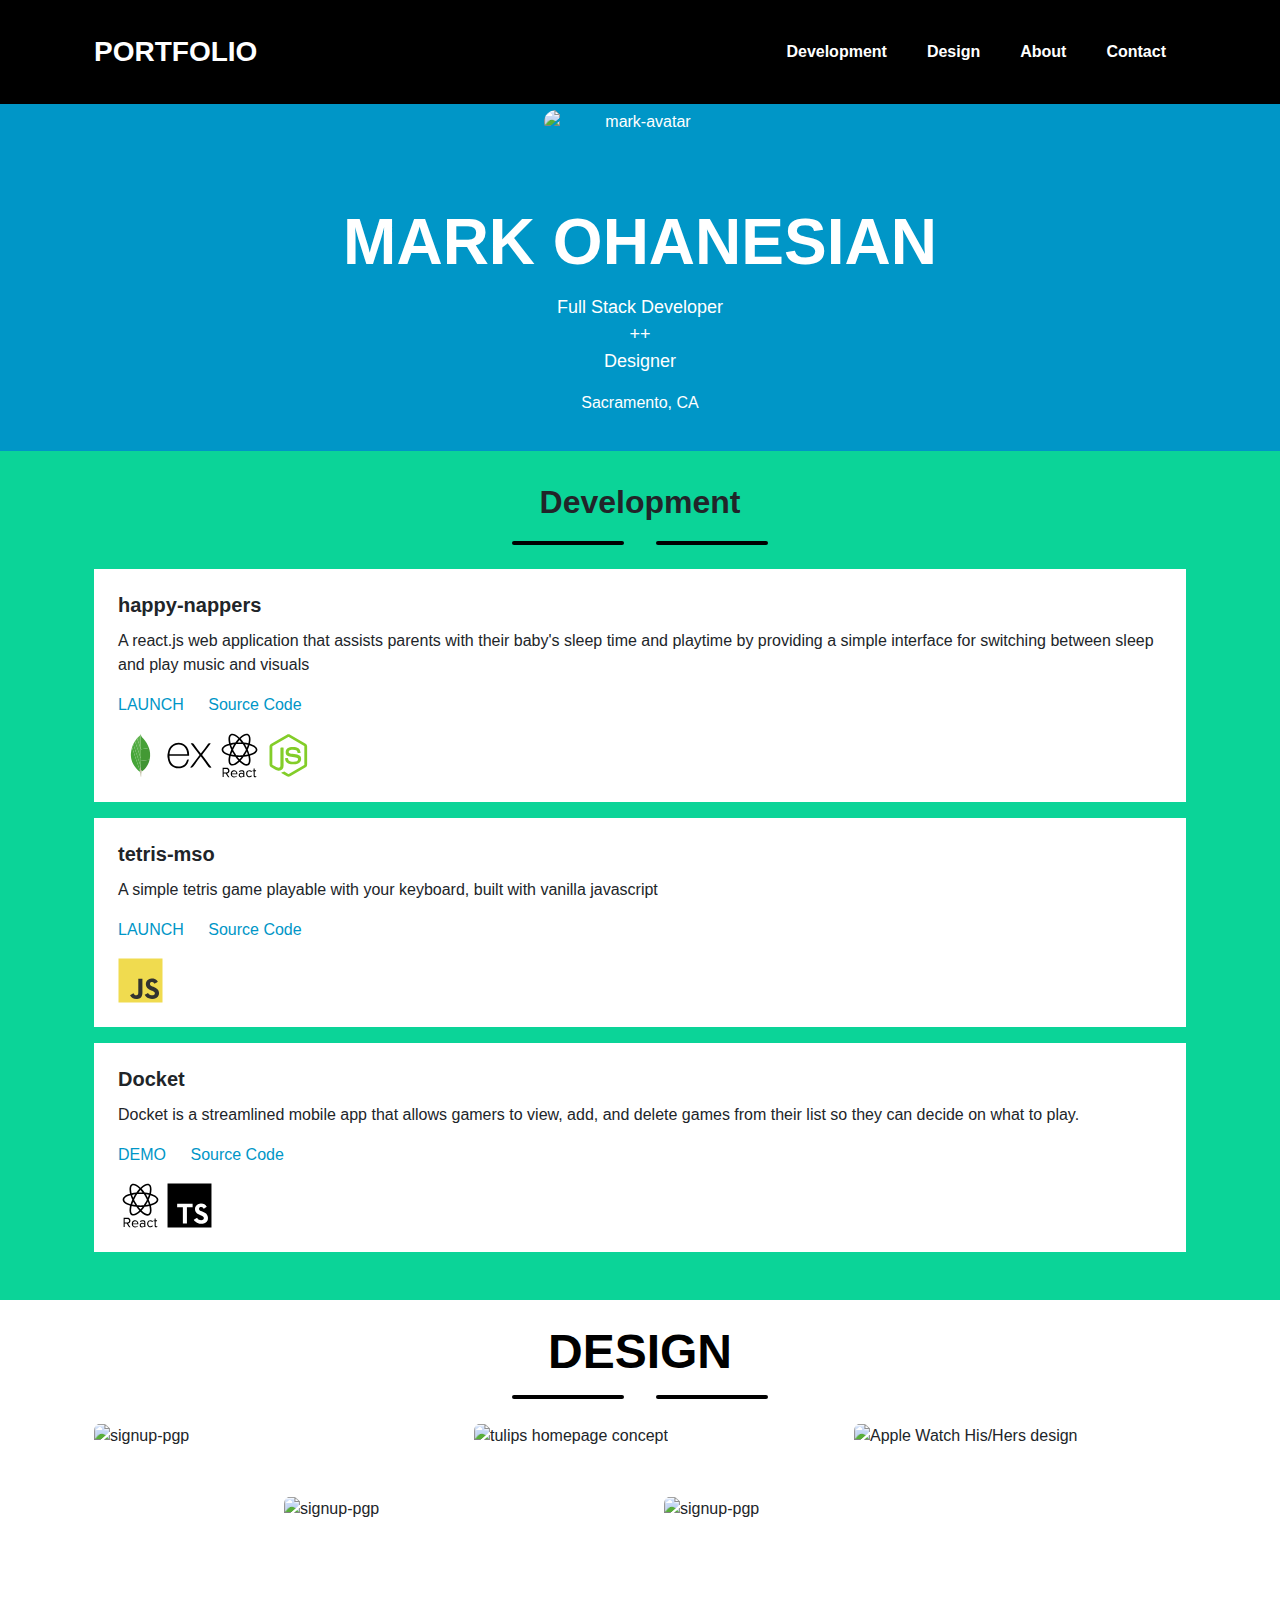
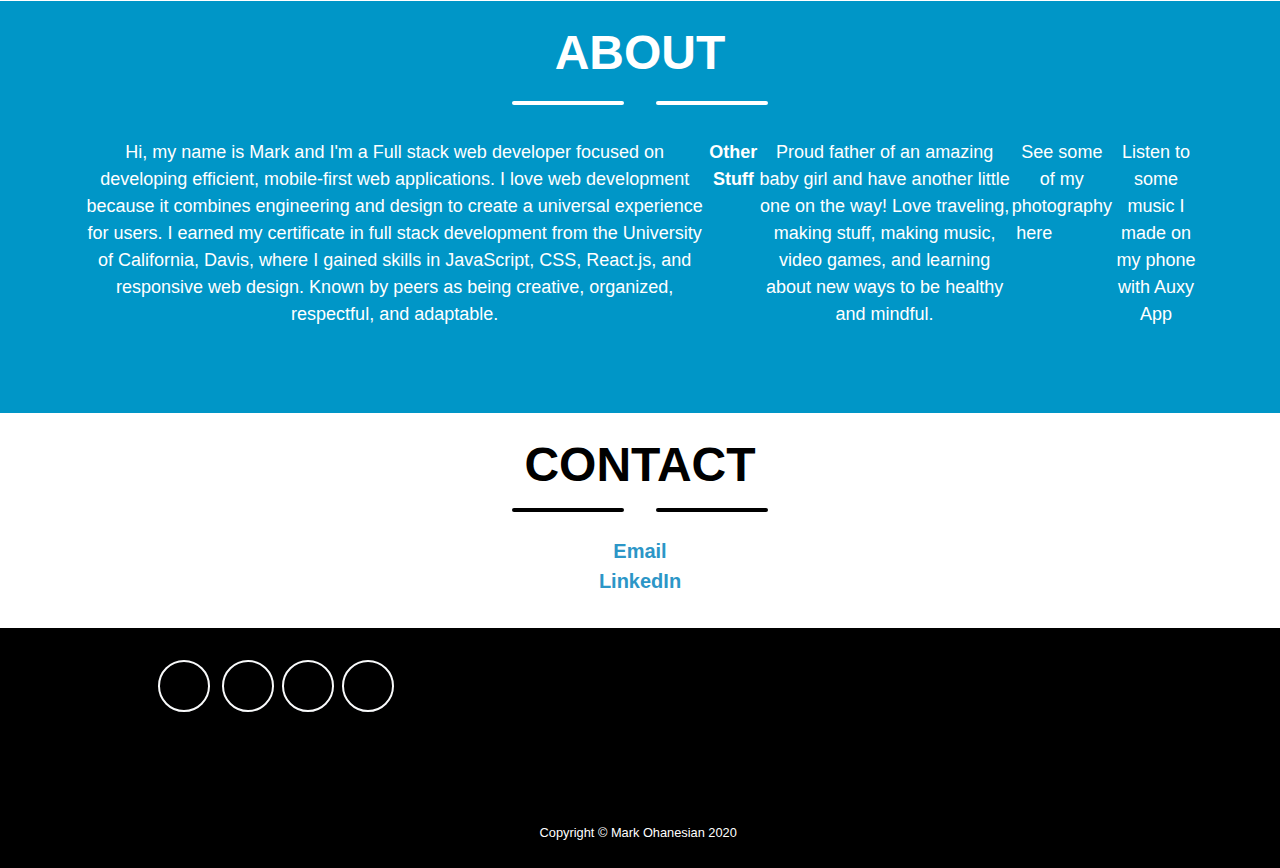
==== commit dac2d0d7: "Added spacing under social icons" ====
--- a/index.html
+++ b/index.html
@@ -590,6 +590,7 @@
             class="btn btn-outline-light btn-social mx-1" href="https://dribbble.com/markohanesian"><i
               class="fab fa-fw fa-dribbble"></i></a>
         </div>
+        <br>
         <div id="credential">
           <div data-iframe-width="150" data-iframe-height="270" data-share-badge-id="d59ca09a-ce4b-421d-8aba-8f331ea31021" data-share-badge-host="https://www.youracclaim.com"></div><script type="text/javascript" async src="//cdn.youracclaim.com/assets/utilities/embed.js"></script>
         </div>
